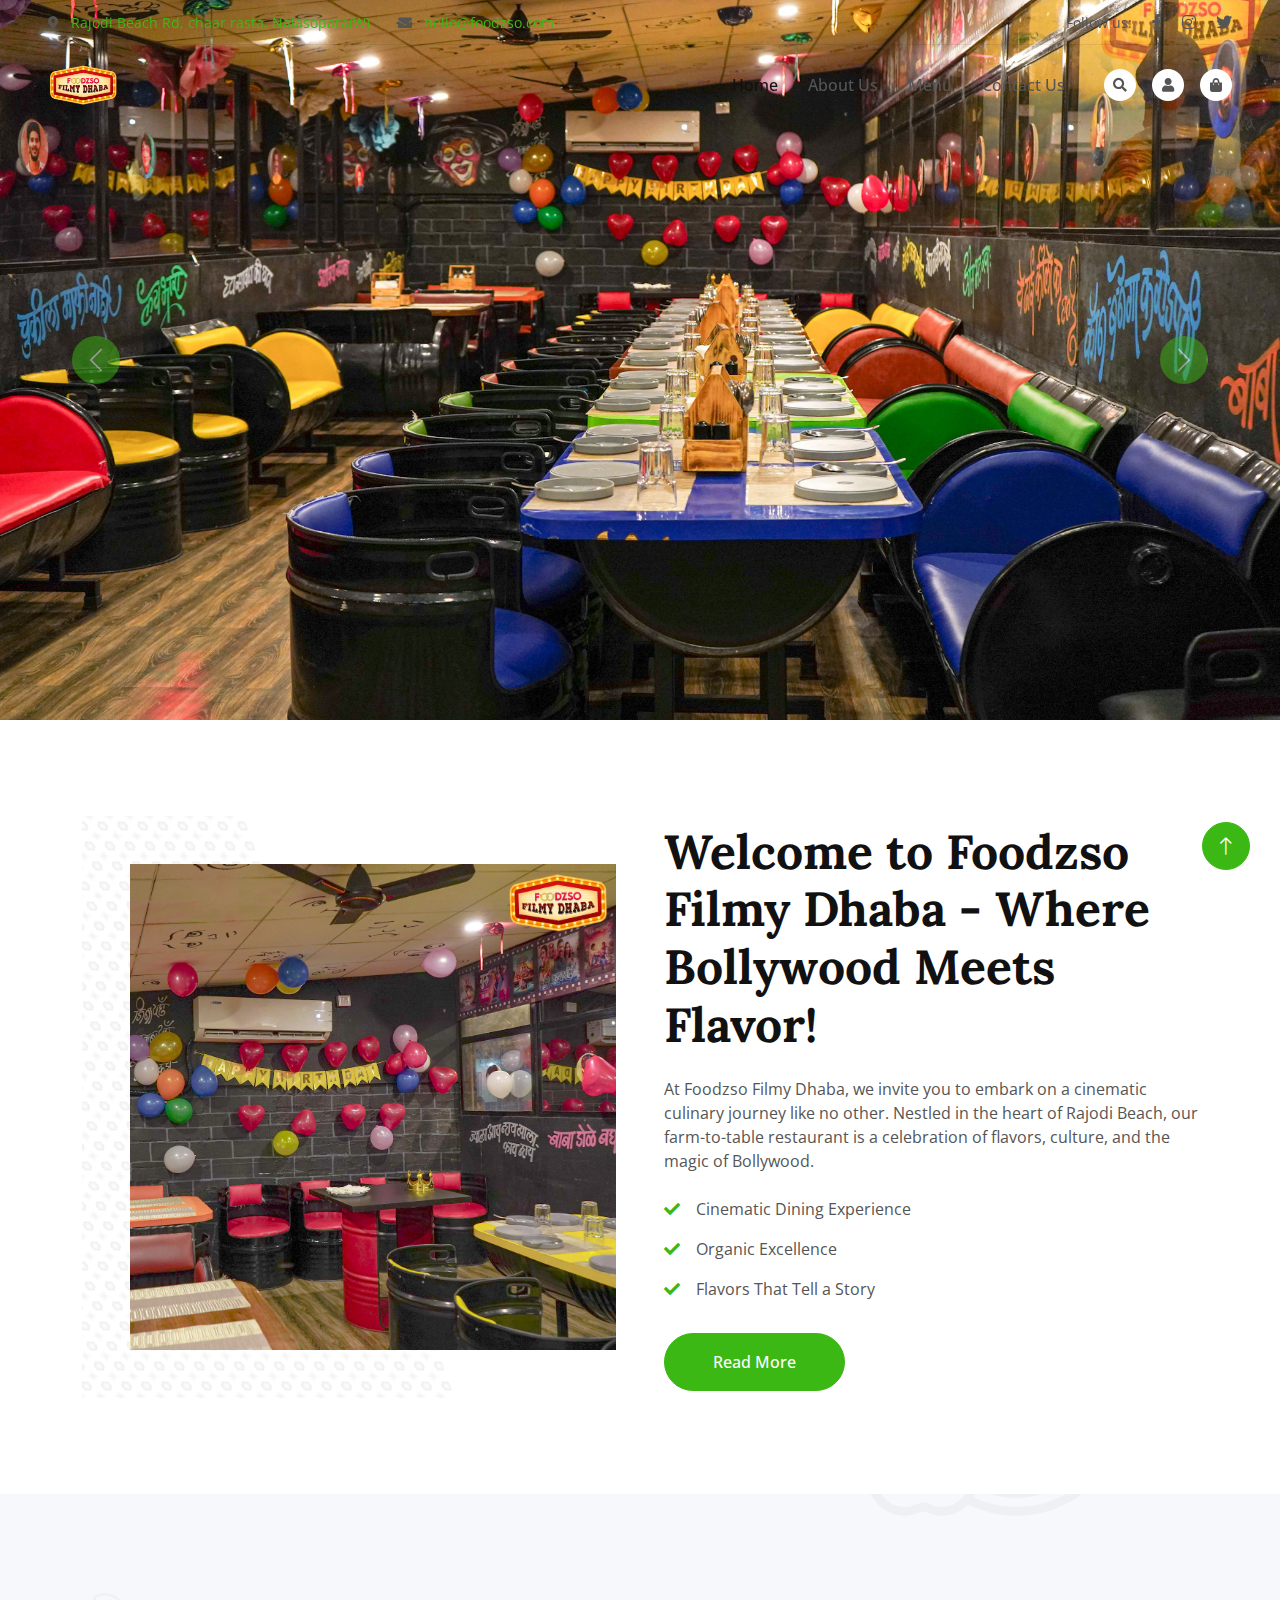
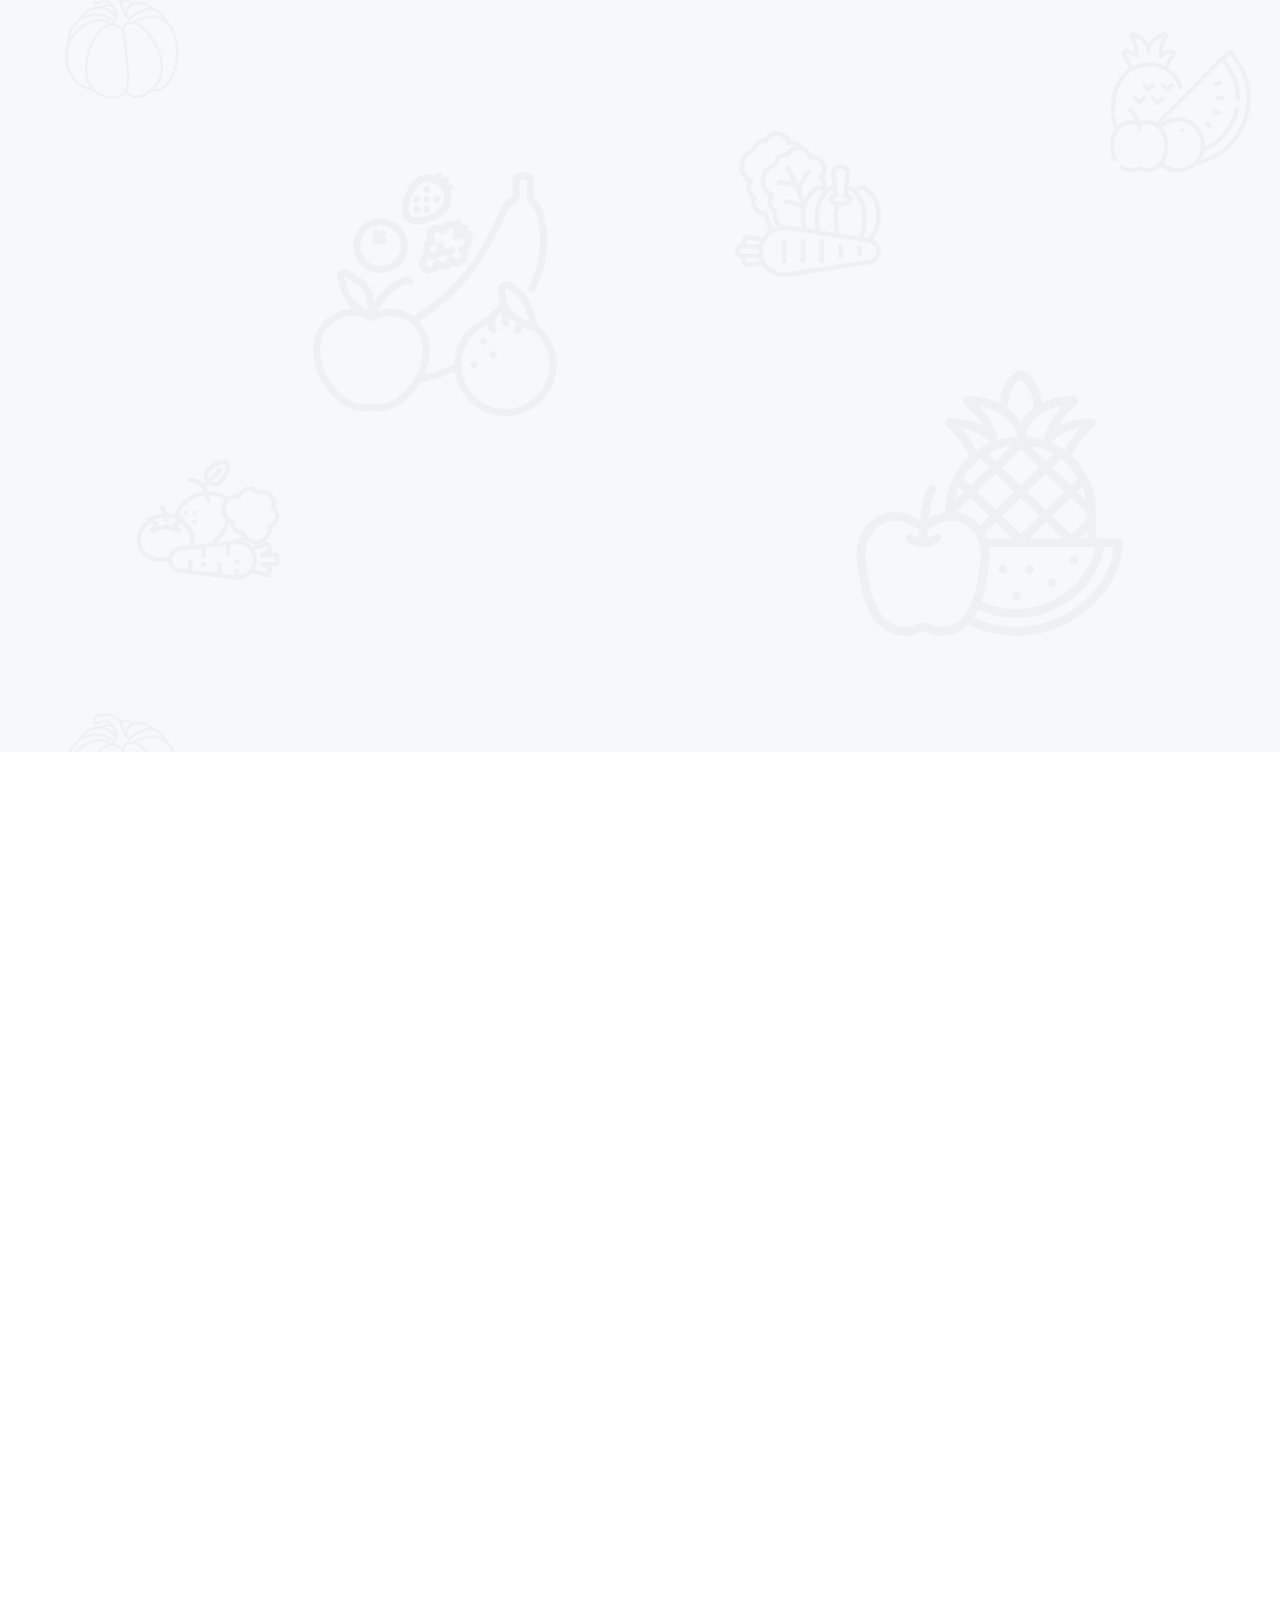
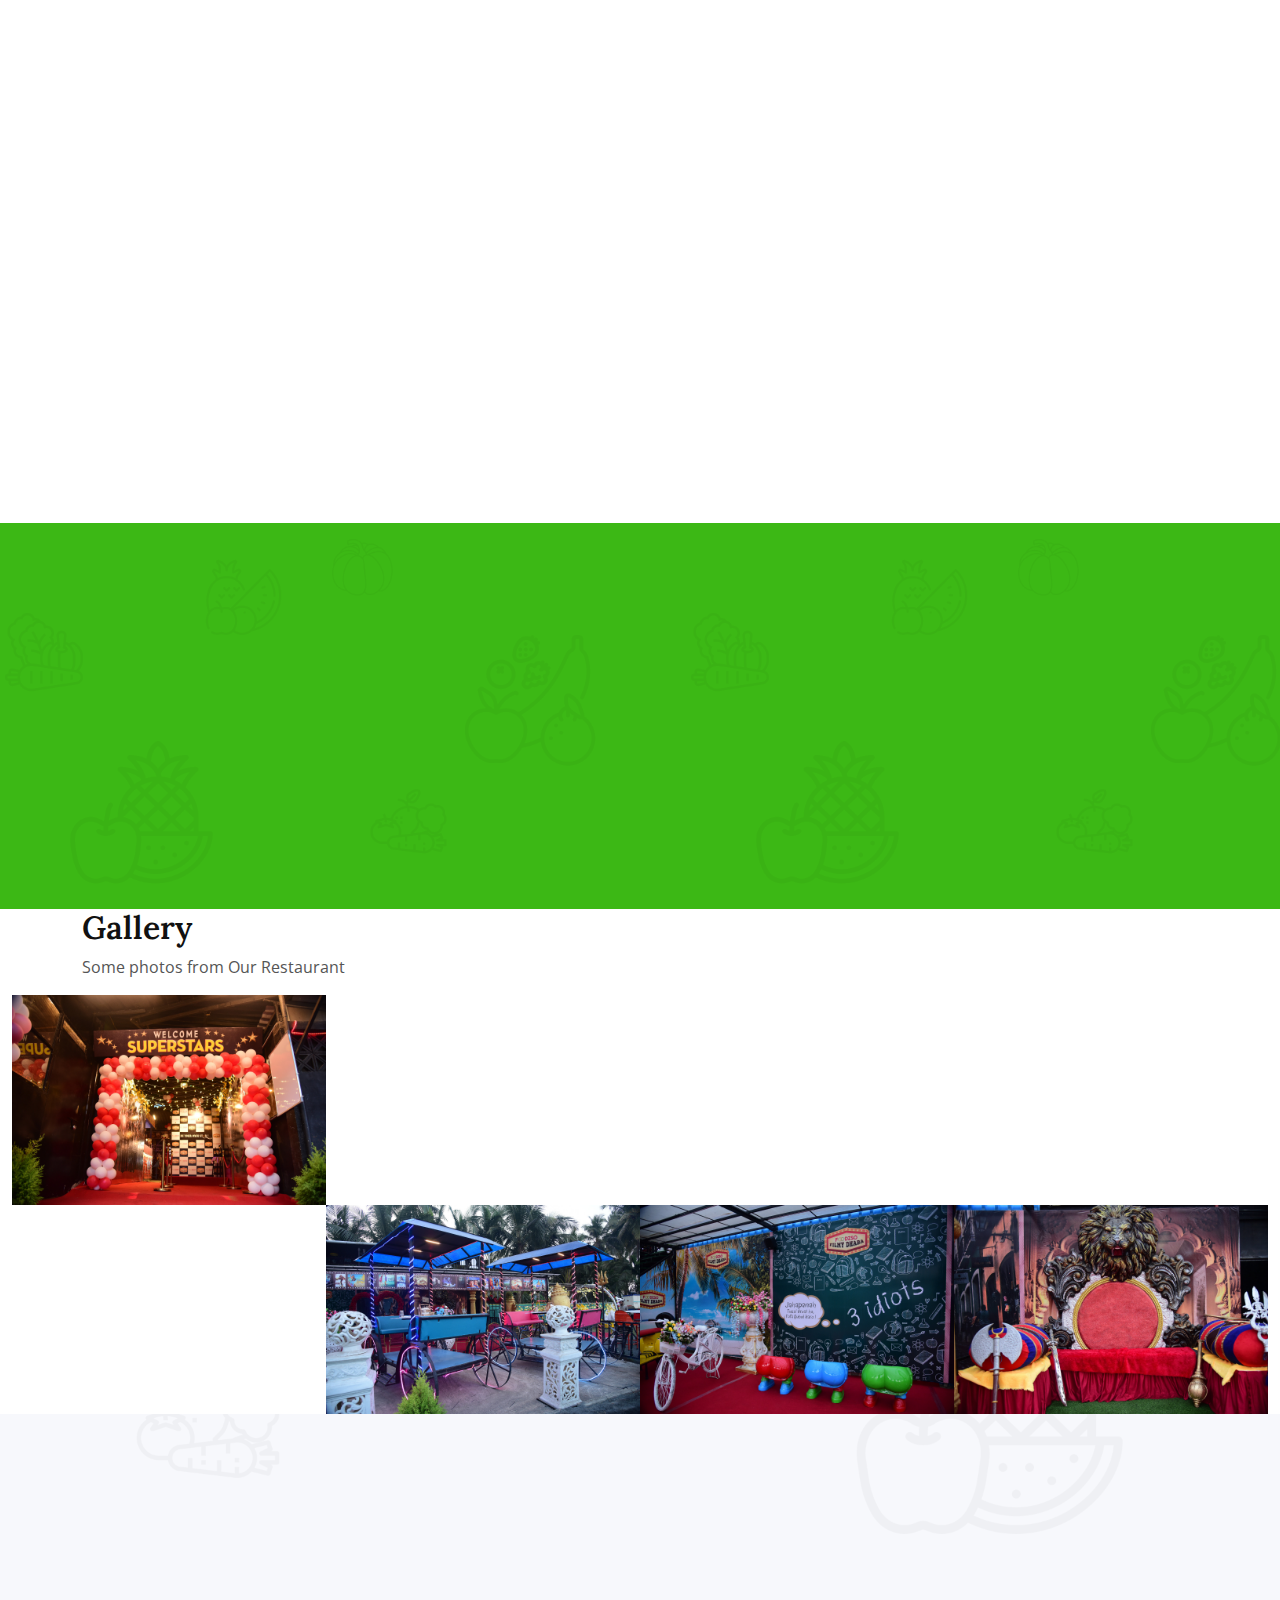
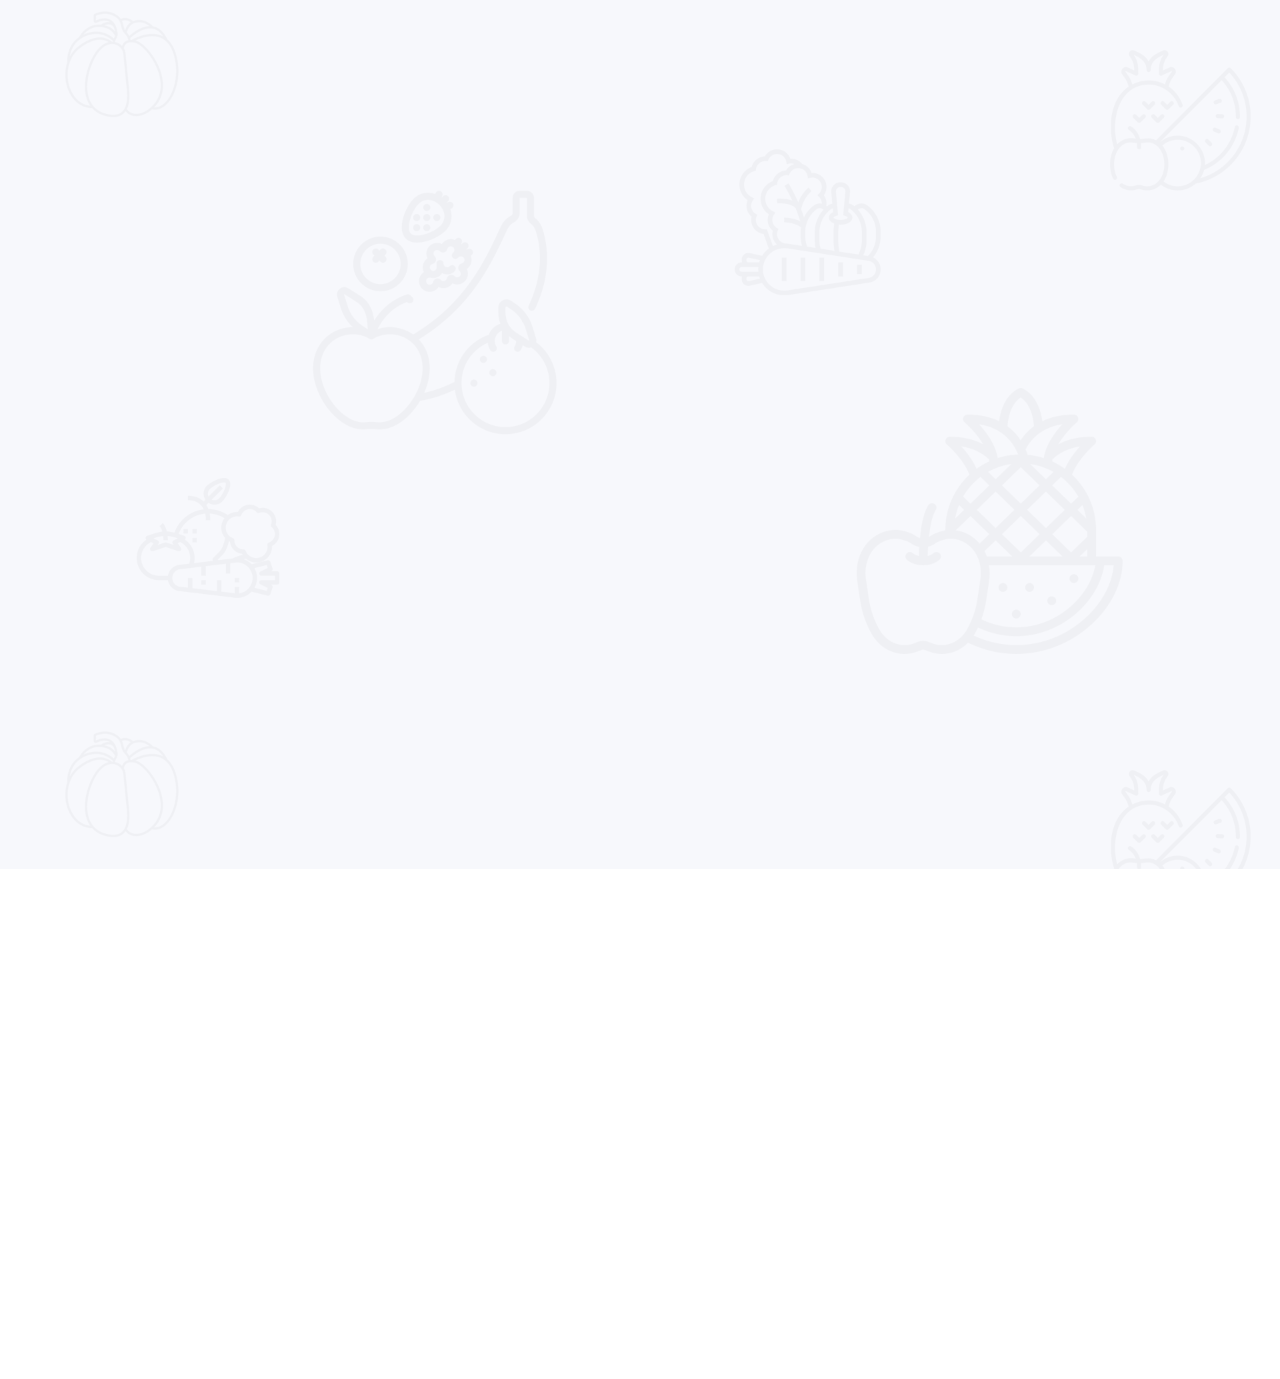
==== index.html @ 265a5d2a "Added all files" ====
<!DOCTYPE html>
<html lang="en">

<head>
    <meta charset="utf-8">
    <title>Foodzso Filmy Dhaba</title>
    <meta content="width=device-width, initial-scale=1.0" name="viewport">
    <meta content="" name="keywords">
    <meta content="" name="description">

    <!-- Favicon -->
    <link href="img/fav foodzo.png" rel="icon">

    <!-- Google Web Fonts -->
    <link rel="preconnect" href="https://fonts.googleapis.com">
    <link rel="preconnect" href="https://fonts.gstatic.com" crossorigin>
    <link href="https://fonts.googleapis.com/css2?family=Open+Sans:wght@400;500&family=Lora:wght@600;700&display=swap" rel="stylesheet"> 

    <!-- Icon Font Stylesheet -->
    <link href="https://cdnjs.cloudflare.com/ajax/libs/font-awesome/5.10.0/css/all.min.css" rel="stylesheet">
    <link href="https://cdn.jsdelivr.net/npm/bootstrap-icons@1.4.1/font/bootstrap-icons.css" rel="stylesheet">

    <!-- Libraries Stylesheet -->
    <link href="lib/animate/animate.min.css" rel="stylesheet">
    <link href="lib/owlcarousel/assets/owl.carousel.min.css" rel="stylesheet">

    <!-- Customized Bootstrap Stylesheet -->
    <link href="css/bootstrap.min.css" rel="stylesheet">

    <!-- Template Stylesheet -->
    <link href="css/style.css" rel="stylesheet">
</head>

<body>
    <!-- Spinner Start -->
    <div id="spinner" class="show bg-white position-fixed translate-middle w-100 vh-100 top-50 start-50 d-flex align-items-center justify-content-center">
        <div class="spinner-border text-primary" role="status"></div>
    </div>
    <!-- Spinner End -->


    <!-- Navbar Start -->
    <div class="container-fluid fixed-top px-0 wow fadeIn" data-wow-delay="0.1s">
        <div class="top-bar row gx-0 align-items-center d-none d-lg-flex">
            <div class="col-lg-6 px-5 text-start">
                <small>
                    <i class="fa fa-map-marker-alt me-2"></i>
                    <a href="https://goo.gl/maps/HCcFvWudczqzt2SM6" target="_blank">Rajodi Beach Rd, chaar rasta, Nalasopara(W)</a>
                </small>
                <small class="ms-4">
                    <i class="fa fa-envelope me-2"></i>
                    <a href="mailto:hello@foodzso.com">hello@foodzso.com</a>
                </small>
            </div>
            
            <div class="col-lg-6 px-5 text-end">
                <small>Follow us:</small>
                <a class="text-body ms-3" href="https://www.facebook.com/foodzso/"><i class="fab fa-facebook-f"></i></a>
                <a class="text-body ms-3" href="https://www.instagram.com/foodzso/"><i class="fab fa-instagram"></i></a>
                <a class="text-body ms-3" href="https://www.threads.net/@foodzso"><i class="fab fa-twitter"></i></a>
                <!-- <a href="https://www.threads.net/@foodzso">
                    <img src="img/threads.png" style="max-width: 20px; height: auto;">
                </a> -->
            </div>
        </div>

        <nav class="navbar navbar-expand-lg navbar-light py-lg-0 px-lg-5 wow fadeIn" data-wow-delay="0.1s">
            <a href="index.html" class="navbar-brand ms-4 ms-lg-0">
                <img src="img/fav foodzo.png" style="max-width: 70px; height: auto;" rel="icon">
                <!-- <h1 class="fw-bold text-primary m-0">F<span class="text-secondary">oo</span>dzso</h1> -->
            </a>
            <button type="button" class="navbar-toggler me-4" data-bs-toggle="collapse" data-bs-target="#navbarCollapse">
                <span class="navbar-toggler-icon"></span>
            </button>
            <div class="collapse navbar-collapse" id="navbarCollapse">
                <div class="navbar-nav ms-auto p-4 p-lg-0">
                    <a href="index.html" class="nav-item nav-link active">Home</a>
                    <a href="#" class="nav-item nav-link">About Us</a>
                    <a href="#" class="nav-item nav-link">Menu</a>
                    <!-- <div class="nav-item dropdown">
                        <a href="#" class="nav-link dropdown-toggle" data-bs-toggle="dropdown">Pages</a>
                        <div class="dropdown-menu m-0">
                            <a href="blog.html" class="dropdown-item">Blog Grid</a>
                            <a href="feature.html" class="dropdown-item">Our Features</a>
                            <a href="testimonial.html" class="dropdown-item">Testimonial</a>
                            <a href="404.html" class="dropdown-item">404 Page</a>
                        </div>
                    </div> -->
                    <a href="contact.html" class="nav-item nav-link">Contact Us</a>
                </div>
                <div class="d-none d-lg-flex ms-2">
                    <a class="btn-sm-square bg-white rounded-circle ms-3" href="">
                        <small class="fa fa-search text-body"></small>
                    </a>
                    <a class="btn-sm-square bg-white rounded-circle ms-3" href="">
                        <small class="fa fa-user text-body"></small>
                    </a>
                    <a class="btn-sm-square bg-white rounded-circle ms-3" href="">
                        <small class="fa fa-shopping-bag text-body"></small>
                    </a>
                </div>
            </div>
        </nav>
    </div>
    <!-- Navbar End -->


    <!-- Carousel Start -->
    <div class="container-fluid p-0 mb-5 wow fadeIn" data-wow-delay="0.1s">
        <div id="header-carousel" class="carousel slide" data-bs-ride="carousel">
            <div class="carousel-inner">
                <div class="carousel-item active">
                    <img class="w-100" src="img/5.svg" alt="Image">
                    <div class="carousel-caption">
                        <div class="container">
                            <div class="row justify-content-start">
                                <div class="col-lg-7">
                                    <!-- <h1 class="display-2 mb-5 animated slideInDown" style="color: #3CB815;" >Good Food Good Mood </h1> -->
                                    <!-- <a href="" class="btn btn-primary rounded-pill py-sm-3 px-sm-5">Foods</a>
                                    <a href="" class="btn btn-secondary rounded-pill py-sm-3 px-sm-5 ms-3">Services</a> -->
                                </div>
                            </div>
                        </div>
                    </div>
                </div>
                <div class="carousel-item">
                    <img class="w-100" src="img/6.svg" alt="Image">
                    <div class="carousel-caption">
                        <div class="container">
                            <div class="row justify-content-start">
                                <div class="col-lg-7">
                                    <!-- <h1 class="display-2 mb-5 animated slideInDown" style="color: #3CB815;" >Good Food Good Mood </h1> -->
                                    <!-- <a href="" class="btn btn-primary rounded-pill py-sm-3 px-sm-5">Products</a>
                                    <a href="" class="btn btn-secondary rounded-pill py-sm-3 px-sm-5 ms-3">Services</a> -->
                                </div>
                            </div>
                        </div>
                    </div>
                </div>
                <div class="carousel-item">
                    <img class="w-100" src="img/7.svg" alt="Image">
                    <div class="carousel-caption">
                        <div class="container">
                            <div class="row justify-content-start">
                                <div class="col-lg-7">
                                    <!-- <h1 class="display-2 mb-5 animated slideInDown" style="color: #3CB815;" >Good Food Good Mood </h1> -->
                                    <!-- <a href="" class="btn btn-primary rounded-pill py-sm-3 px-sm-5">Products</a>
                                    <a href="" class="btn btn-secondary rounded-pill py-sm-3 px-sm-5 ms-3">Services</a> -->
                                </div>
                            </div>
                        </div>
                    </div>
                </div>
            </div>
            <button class="carousel-control-prev" type="button" data-bs-target="#header-carousel"
                data-bs-slide="prev">
                <span class="carousel-control-prev-icon" aria-hidden="true"></span>
                <span class="visually-hidden">Previous</span>
            </button>
            <button class="carousel-control-next" type="button" data-bs-target="#header-carousel"
                data-bs-slide="next">
                <span class="carousel-control-next-icon" aria-hidden="true"></span>
                <span class="visually-hidden">Next</span>
            </button>
        </div>
    </div>
    <!-- Carousel End -->


    <!-- About Start -->
    <div class="container-xxl py-5">
        <div class="container">
            <div class="row g-5 align-items-center">
                <div class="col-lg-6 wow fadeIn" data-wow-delay="0.1s">
                    <div class="about-img position-relative overflow-hidden p-5 pe-0">
                        <img class="img-fluid w-100" src="img/about.jpg">
                    </div>
                </div>
                <div class="col-lg-6 wow fadeIn" data-wow-delay="0.5s">
                    <h1 class="display-5 mb-4">Welcome to Foodzso Filmy Dhaba - Where Bollywood Meets Flavor!</h1>
                    <p class="mb-4">At Foodzso Filmy Dhaba, we invite you to embark on a cinematic culinary journey like no other. Nestled in the heart of Rajodi Beach, our farm-to-table restaurant is a celebration of flavors, culture, and the magic of Bollywood.</p>
                    <p><i class="fa fa-check text-primary me-3"></i>Cinematic Dining Experience</p>
                    <p><i class="fa fa-check text-primary me-3"></i>Organic Excellence</p>
                    <p><i class="fa fa-check text-primary me-3"></i>Flavors That Tell a Story</p>
                    <a class="btn btn-primary rounded-pill py-3 px-5 mt-3" href="">Read More</a>
                </div>
            </div>
        </div>
    </div>
    <!-- About End -->


    <!-- Feature Start -->
    <div class="container-fluid bg-light bg-icon my-5 py-6">
        <div class="container">
            <div class="section-header text-center mx-auto mb-5 wow fadeInUp" data-wow-delay="0.1s" style="max-width: 500px;">
                <h1 class="display-5 mb-3">Our Features</h1>
                <p>we're committed to providing you with an exceptional dining experience. Our restaurant offers a range of features that set us apart from the rest</p>
            </div>
            <div class="row g-4">
                <div class="col-lg-4 col-md-6 wow fadeInUp" data-wow-delay="0.1s">
                    <div class="bg-white text-center h-100 p-4 p-xl-5">
                        <img class="img-fluid mb-4" src="img/icon 1.svg" alt="">
                        <h4 class="mb-3">Culinary Excellence</h4>
                        <p class="mb-4">Experience a culinary journey with our commitment to quality, organic ingredients, and skilled chefs, making dining at our restaurant exceptional.</p>
                        <a class="btn btn-outline-primary border-2 py-2 px-4 rounded-pill" href="">Read More</a>
                    </div>
                </div>
                <div class="col-lg-4 col-md-6 wow fadeInUp" data-wow-delay="0.3s">
                    <div class="bg-white text-center h-100 p-4 p-xl-5">
                        <img class="img-fluid mb-4" src="img/icon 2.svg" alt="">
                        <h4 class="mb-3">Flims-Inspired Ambiance</h4>
                        <p class="mb-4">Our restaurant's Flims-inspired decor and iconic movie memorabilia create a unique, unforgettable dining atmosphere.</p>
                        <a class="btn btn-outline-primary border-2 py-2 px-4 rounded-pill" href="">Read More</a>
                    </div>
                </div>
                <div class="col-lg-4 col-md-6 wow fadeInUp" data-wow-delay="0.5s">
                    <div class="bg-white text-center h-100 p-4 p-xl-5">
                        <img class="img-fluid mb-4" src="img/icon 3.svg" alt="">
                        <h4 class="mb-3">Exceptional Service</h4>
                        <p class="mb-4">Our friendly, dedicated staff takes your dining experience from good to exceptional with unparalleled service that goes beyond expectations.</p>
                        <a class="btn btn-outline-primary border-2 py-2 px-4 rounded-pill" href="">Read More</a>
                    </div>
                </div>
            </div>
        </div>
    </div>
    <!-- Feature End -->


    <!-- Product Start -->
    <div class="container-xxl py-5">
        <div class="container">
            <div class="row g-0 gx-5 align-items-end">
                <div class="col-lg-6">
                    <div class="section-header text-start mb-5 wow fadeInUp" data-wow-delay="0.1s" style="max-width: 500px;">
                        <h1 class="display-5 mb-3">Our Dishes</h1>
                        <p>At Foodzso Filmy Dhaba, we present dishes that are carefully crafted to delight your taste buds. Each dish is a harmonious blend of flavors and textures, prepared with precision and love.</p>
                    </div>
                </div>
                <div class="col-lg-6 text-start text-lg-end wow slideInRight" data-wow-delay="0.1s">
                    <ul class="nav nav-pills d-inline-flex justify-content-end mb-5">
                        <!-- <li class="nav-item me-2">
                            <a class="btn btn-outline-primary border-2 active" data-bs-toggle="pill" href="#tab-1">Starter</a>
                        </li> -->
                        <li class="nav-item me-2">
                            <a class="btn btn-outline-primary border-2 active" data-bs-toggle="pill" href="#">Starter</a>
                        </li>
                        <li class="nav-item me-2">
                            <a class="btn btn-outline-primary border-2" data-bs-toggle="pill" href="#">Main Course</a>
                        </li>
                        <li class="nav-item me-0">
                            <a class="btn btn-outline-primary border-2" data-bs-toggle="pill" href="#">Desserts</a>
                        </li>
                    </ul>
                </div>
            </div>
            <div class="tab-content">
                <div id="tab-1" class="tab-pane fade show p-0 active">
                    <div class="row g-4">
                        <div class="col-xl-3 col-lg-4 col-md-6 wow fadeInUp" data-wow-delay="0.1s">
                            <div class="product-item">
                                <div class="position-relative bg-light overflow-hidden">
                                    <img class="img-fluid w-100" src="img/dish/1.JPG" alt="">
                                    <div class="bg-secondary rounded text-white position-absolute start-0 top-0 m-4 py-1 px-3">New</div>
                                </div>
                                <div class="text-center p-4">
                                    <a class="d-block h5 mb-2" href="">Black Paper Dry Baby Corn and water Chestnut</a>
                                    <span class="text-primary me-1">Rs 200.00</span>
                                    <span class="text-body text-decoration-line-through">Rs 390.00</span>
                                </div>
                                <div class="d-flex border-top">
                                    <small class="w-50 text-center border-end py-2">
                                        <a class="text-body" href=""><i class="fa fa-eye text-primary me-2"></i>View detail</a>
                                    </small>
                                    <small class="w-50 text-center py-2">
                                        <a class="text-body" href=""><i class="fa fa-shopping-bag text-primary me-2"></i>Add to cart</a>
                                    </small>
                                </div>
                            </div>
                        </div>
                        <div class="col-xl-3 col-lg-4 col-md-6 wow fadeInUp" data-wow-delay="0.3s">
                            <div class="product-item">
                                <div class="position-relative bg-light overflow-hidden">
                                    <img class="img-fluid w-100" src="img/dish/2.JPG" alt="">
                                    <div class="bg-secondary rounded text-white position-absolute start-0 top-0 m-4 py-1 px-3">New</div>
                                </div>
                                <div class="text-center p-4">
                                    <a class="d-block h5 mb-2" href="">Chicken Green Lollipop Masala</a>
                                    <span class="text-primary me-1">Rs 200.00</span>
                                    <span class="text-body text-decoration-line-through">Rs 390.00</span>
                                </div>
                                <div class="d-flex border-top">
                                    <small class="w-50 text-center border-end py-2">
                                        <a class="text-body" href=""><i class="fa fa-eye text-primary me-2"></i>View detail</a>
                                    </small>
                                    <small class="w-50 text-center py-2">
                                        <a class="text-body" href=""><i class="fa fa-shopping-bag text-primary me-2"></i>Add to cart</a>
                                    </small>
                                </div>
                            </div>
                        </div>
                        <div class="col-xl-3 col-lg-4 col-md-6 wow fadeInUp" data-wow-delay="0.5s">
                            <div class="product-item">
                                <div class="position-relative bg-light overflow-hidden">
                                    <img class="img-fluid w-100" src="img/dish/3.JPG" alt="">
                                    <div class="bg-secondary rounded text-white position-absolute start-0 top-0 m-4 py-1 px-3">New</div>
                                </div>
                                <div class="text-center p-4">
                                    <a class="d-block h5 mb-2" href="">Prawns Cadipatta</a>
                                    <span class="text-primary me-1">Rs 200.00</span>
                                    <span class="text-body text-decoration-line-through">Rs 390.00</span>
                                </div>
                                <div class="d-flex border-top">
                                    <small class="w-50 text-center border-end py-2">
                                        <a class="text-body" href=""><i class="fa fa-eye text-primary me-2"></i>View detail</a>
                                    </small>
                                    <small class="w-50 text-center py-2">
                                        <a class="text-body" href=""><i class="fa fa-shopping-bag text-primary me-2"></i>Add to cart</a>
                                    </small>
                                </div>
                            </div>
                        </div>
                        <div class="col-xl-3 col-lg-4 col-md-6 wow fadeInUp" data-wow-delay="0.7s">
                            <div class="product-item">
                                <div class="position-relative bg-light overflow-hidden">
                                    <img class="img-fluid w-100" src="img/dish/5.JPG" alt="">
                                    <div class="bg-secondary rounded text-white position-absolute start-0 top-0 m-4 py-1 px-3">New</div>
                                </div>
                                <div class="text-center p-4">
                                    <a class="d-block h5 mb-2" href="">Crispy Chicken Sticks</a>
                                    <span class="text-primary me-1">Rs 200.00</span>
                                    <span class="text-body text-decoration-line-through">Rs 390.00</span>
                                </div>
                                <div class="d-flex border-top">
                                    <small class="w-50 text-center border-end py-2">
                                        <a class="text-body" href=""><i class="fa fa-eye text-primary me-2"></i>View detail</a>
                                    </small>
                                    <small class="w-50 text-center py-2">
                                        <a class="text-body" href=""><i class="fa fa-shopping-bag text-primary me-2"></i>Add to cart</a>
                                    </small>
                                </div>
                            </div>
                        </div>
                        <div class="col-xl-3 col-lg-4 col-md-6 wow fadeInUp" data-wow-delay="0.1s">
                            <div class="product-item">
                                <div class="position-relative bg-light overflow-hidden">
                                    <img class="img-fluid w-100" src="img/dish/6.svg" alt="">
                                    <div class="bg-secondary rounded text-white position-absolute start-0 top-0 m-4 py-1 px-3">New</div>
                                </div>
                                <div class="text-center p-4">
                                    <a class="d-block h5 mb-2" href="">Tripleta Chicken Sandwich</a>
                                    <span class="text-primary me-1">Rs 200.00</span>
                                    <span class="text-body text-decoration-line-through">Rs 390.00</span>
                                </div>
                                <div class="d-flex border-top">
                                    <small class="w-50 text-center border-end py-2">
                                        <a class="text-body" href=""><i class="fa fa-eye text-primary me-2"></i>View detail</a>
                                    </small>
                                    <small class="w-50 text-center py-2">
                                        <a class="text-body" href=""><i class="fa fa-shopping-bag text-primary me-2"></i>Add to cart</a>
                                    </small>
                                </div>
                            </div>
                        </div>
                        <div class="col-xl-3 col-lg-4 col-md-6 wow fadeInUp" data-wow-delay="0.3s">
                            <div class="product-item">
                                <div class="position-relative bg-light overflow-hidden">
                                    <img class="img-fluid w-100" src="img/dish/18.svg" alt="">
                                    <div class="bg-secondary rounded text-white position-absolute start-0 top-0 m-4 py-1 px-3">New</div>
                                </div>
                                <div class="text-center p-4">
                                    <a class="d-block h5 mb-2" href="">Italian Brusheta</a>
                                    <span class="text-primary me-1">Rs 200.00</span>
                                    <span class="text-body text-decoration-line-through">Rs 390.00</span>
                                </div>
                                <div class="d-flex border-top">
                                    <small class="w-50 text-center border-end py-2">
                                        <a class="text-body" href=""><i class="fa fa-eye text-primary me-2"></i>View detail</a>
                                    </small>
                                    <small class="w-50 text-center py-2">
                                        <a class="text-body" href=""><i class="fa fa-shopping-bag text-primary me-2"></i>Add to cart</a>
                                    </small>
                                </div>
                            </div>
                        </div>
                        <div class="col-xl-3 col-lg-4 col-md-6 wow fadeInUp" data-wow-delay="0.5s">
                            <div class="product-item">
                                <div class="position-relative bg-light overflow-hidden">
                                    <img class="img-fluid w-100" src="img/dish/15.svg" alt="">
                                    <div class="bg-secondary rounded text-white position-absolute start-0 top-0 m-4 py-1 px-3">New</div>
                                </div>
                                <div class="text-center p-4">
                                    <a class="d-block h5 mb-2" href="">Fried Chicken Peri Peri Wings</a>
                                    <span class="text-primary me-1">Rs 200.00</span>
                                    <span class="text-body text-decoration-line-through">Rs 390.00</span>
                                </div>
                                <div class="d-flex border-top">
                                    <small class="w-50 text-center border-end py-2">
                                        <a class="text-body" href=""><i class="fa fa-eye text-primary me-2"></i>View detail</a>
                                    </small>
                                    <small class="w-50 text-center py-2">
                                        <a class="text-body" href=""><i class="fa fa-shopping-bag text-primary me-2"></i>Add to cart</a>
                                    </small>
                                </div>
                            </div>
                        </div>
                        <div class="col-xl-3 col-lg-4 col-md-6 wow fadeInUp" data-wow-delay="0.7s">
                            <div class="product-item">
                                <div class="position-relative bg-light overflow-hidden">
                                    <img class="img-fluid w-100" src="img/dish/16.svg" alt="">
                                    <div class="bg-secondary rounded text-white position-absolute start-0 top-0 m-4 py-1 px-3">New</div>
                                </div>
                                <div class="text-center p-4">
                                    <a class="d-block h5 mb-2" href="">Alfredo Corn Cheese Nachos</a>
                                    <span class="text-primary me-1">Rs 200.00</span>
                                    <span class="text-body text-decoration-line-through">Rs 390.00</span>
                                </div>
                                <div class="d-flex border-top">
                                    <small class="w-50 text-center border-end py-2">
                                        <a class="text-body" href=""><i class="fa fa-eye text-primary me-2"></i>View detail</a>
                                    </small>
                                    <small class="w-50 text-center py-2">
                                        <a class="text-body" href=""><i class="fa fa-shopping-bag text-primary me-2"></i>Add to cart</a>
                                    </small>
                                </div>
                            </div>
                        </div>
                        <div class="col-12 text-center wow fadeInUp" data-wow-delay="0.1s">
                            <a class="btn btn-primary rounded-pill py-3 px-5" href="">Browse More Foods</a>
                        </div>
                    </div>
                </div>
                <div id="tab-2" class="tab-pane fade show p-0">
                    <div class="row g-4">
                        <div class="col-xl-3 col-lg-4 col-md-6">
                            <div class="product-item">
                                <div class="position-relative bg-light overflow-hidden">
                                    <img class="img-fluid w-100" src="img/product-1.jpg" alt="">
                                    <div class="bg-secondary rounded text-white position-absolute start-0 top-0 m-4 py-1 px-3">New</div>
                                </div>
                                <div class="text-center p-4">
                                    <a class="d-block h5 mb-2" href="">Fresh Tomato</a>
                                    <span class="text-primary me-1">$19.00</span>
                                    <span class="text-body text-decoration-line-through">$29.00</span>
                                </div>
                                <div class="d-flex border-top">
                                    <small class="w-50 text-center border-end py-2">
                                        <a class="text-body" href=""><i class="fa fa-eye text-primary me-2"></i>View detail</a>
                                    </small>
                                    <small class="w-50 text-center py-2">
                                        <a class="text-body" href=""><i class="fa fa-shopping-bag text-primary me-2"></i>Add to cart</a>
                                    </small>
                                </div>
                            </div>
                        </div>
                        <div class="col-xl-3 col-lg-4 col-md-6">
                            <div class="product-item">
                                <div class="position-relative bg-light overflow-hidden">
                                    <img class="img-fluid w-100" src="img/product-2.jpg" alt="">
                                    <div class="bg-secondary rounded text-white position-absolute start-0 top-0 m-4 py-1 px-3">New</div>
                                </div>
                                <div class="text-center p-4">
                                    <a class="d-block h5 mb-2" href="">Fresh Tomato</a>
                                    <span class="text-primary me-1">$19.00</span>
                                    <span class="text-body text-decoration-line-through">$29.00</span>
                                </div>
                                <div class="d-flex border-top">
                                    <small class="w-50 text-center border-end py-2">
                                        <a class="text-body" href=""><i class="fa fa-eye text-primary me-2"></i>View detail</a>
                                    </small>
                                    <small class="w-50 text-center py-2">
                                        <a class="text-body" href=""><i class="fa fa-shopping-bag text-primary me-2"></i>Add to cart</a>
                                    </small>
                                </div>
                            </div>
                        </div>
                        <div class="col-xl-3 col-lg-4 col-md-6">
                            <div class="product-item">
                                <div class="position-relative bg-light overflow-hidden">
                                    <img class="img-fluid w-100" src="img/product-3.jpg" alt="">
                                    <div class="bg-secondary rounded text-white position-absolute start-0 top-0 m-4 py-1 px-3">New</div>
                                </div>
                                <div class="text-center p-4">
                                    <a class="d-block h5 mb-2" href="">Fresh Tomato</a>
                                    <span class="text-primary me-1">$19.00</span>
                                    <span class="text-body text-decoration-line-through">$29.00</span>
                                </div>
                                <div class="d-flex border-top">
                                    <small class="w-50 text-center border-end py-2">
                                        <a class="text-body" href=""><i class="fa fa-eye text-primary me-2"></i>View detail</a>
                                    </small>
                                    <small class="w-50 text-center py-2">
                                        <a class="text-body" href=""><i class="fa fa-shopping-bag text-primary me-2"></i>Add to cart</a>
                                    </small>
                                </div>
                            </div>
                        </div>
                        <div class="col-xl-3 col-lg-4 col-md-6">
                            <div class="product-item">
                                <div class="position-relative bg-light overflow-hidden">
                                    <img class="img-fluid w-100" src="img/product-4.jpg" alt="">
                                    <div class="bg-secondary rounded text-white position-absolute start-0 top-0 m-4 py-1 px-3">New</div>
                                </div>
                                <div class="text-center p-4">
                                    <a class="d-block h5 mb-2" href="">Fresh Tomato</a>
                                    <span class="text-primary me-1">$19.00</span>
                                    <span class="text-body text-decoration-line-through">$29.00</span>
                                </div>
                                <div class="d-flex border-top">
                                    <small class="w-50 text-center border-end py-2">
                                        <a class="text-body" href=""><i class="fa fa-eye text-primary me-2"></i>View detail</a>
                                    </small>
                                    <small class="w-50 text-center py-2">
                                        <a class="text-body" href=""><i class="fa fa-shopping-bag text-primary me-2"></i>Add to cart</a>
                                    </small>
                                </div>
                            </div>
                        </div>
                        <div class="col-xl-3 col-lg-4 col-md-6">
                            <div class="product-item">
                                <div class="position-relative bg-light overflow-hidden">
                                    <img class="img-fluid w-100" src="img/product-5.jpg" alt="">
                                    <div class="bg-secondary rounded text-white position-absolute start-0 top-0 m-4 py-1 px-3">New</div>
                                </div>
                                <div class="text-center p-4">
                                    <a class="d-block h5 mb-2" href="">Fresh Tomato</a>
                                    <span class="text-primary me-1">$19.00</span>
                                    <span class="text-body text-decoration-line-through">$29.00</span>
                                </div>
                                <div class="d-flex border-top">
                                    <small class="w-50 text-center border-end py-2">
                                        <a class="text-body" href=""><i class="fa fa-eye text-primary me-2"></i>View detail</a>
                                    </small>
                                    <small class="w-50 text-center py-2">
                                        <a class="text-body" href=""><i class="fa fa-shopping-bag text-primary me-2"></i>Add to cart</a>
                                    </small>
                                </div>
                            </div>
                        </div>
                        <div class="col-xl-3 col-lg-4 col-md-6">
                            <div class="product-item">
                                <div class="position-relative bg-light overflow-hidden">
                                    <img class="img-fluid w-100" src="img/product-6.jpg" alt="">
                                    <div class="bg-secondary rounded text-white position-absolute start-0 top-0 m-4 py-1 px-3">New</div>
                                </div>
                                <div class="text-center p-4">
                                    <a class="d-block h5 mb-2" href="">Fresh Tomato</a>
                                    <span class="text-primary me-1">$19.00</span>
                                    <span class="text-body text-decoration-line-through">$29.00</span>
                                </div>
                                <div class="d-flex border-top">
                                    <small class="w-50 text-center border-end py-2">
                                        <a class="text-body" href=""><i class="fa fa-eye text-primary me-2"></i>View detail</a>
                                    </small>
                                    <small class="w-50 text-center py-2">
                                        <a class="text-body" href=""><i class="fa fa-shopping-bag text-primary me-2"></i>Add to cart</a>
                                    </small>
                                </div>
                            </div>
                        </div>
                        <div class="col-xl-3 col-lg-4 col-md-6">
                            <div class="product-item">
                                <div class="position-relative bg-light overflow-hidden">
                                    <img class="img-fluid w-100" src="img/product-7.jpg" alt="">
                                    <div class="bg-secondary rounded text-white position-absolute start-0 top-0 m-4 py-1 px-3">New</div>
                                </div>
                                <div class="text-center p-4">
                                    <a class="d-block h5 mb-2" href="">Fresh Tomato</a>
                                    <span class="text-primary me-1">$19.00</span>
                                    <span class="text-body text-decoration-line-through">$29.00</span>
                                </div>
                                <div class="d-flex border-top">
                                    <small class="w-50 text-center border-end py-2">
                                        <a class="text-body" href=""><i class="fa fa-eye text-primary me-2"></i>View detail</a>
                                    </small>
                                    <small class="w-50 text-center py-2">
                                        <a class="text-body" href=""><i class="fa fa-shopping-bag text-primary me-2"></i>Add to cart</a>
                                    </small>
                                </div>
                            </div>
                        </div>
                        <div class="col-xl-3 col-lg-4 col-md-6">
                            <div class="product-item">
                                <div class="position-relative bg-light overflow-hidden">
                                    <img class="img-fluid w-100" src="img/product-8.jpg" alt="">
                                    <div class="bg-secondary rounded text-white position-absolute start-0 top-0 m-4 py-1 px-3">New</div>
                                </div>
                                <div class="text-center p-4">
                                    <a class="d-block h5 mb-2" href="">Fresh Tomato</a>
                                    <span class="text-primary me-1">$19.00</span>
                                    <span class="text-body text-decoration-line-through">$29.00</span>
                                </div>
                                <div class="d-flex border-top">
                                    <small class="w-50 text-center border-end py-2">
                                        <a class="text-body" href=""><i class="fa fa-eye text-primary me-2"></i>View detail</a>
                                    </small>
                                    <small class="w-50 text-center py-2">
                                        <a class="text-body" href=""><i class="fa fa-shopping-bag text-primary me-2"></i>Add to cart</a>
                                    </small>
                                </div>
                            </div>
                        </div>
                        <div class="col-12 text-center">
                            <a class="btn btn-primary rounded-pill py-3 px-5" href="">Browse More Products</a>
                        </div>
                    </div>
                </div>
                <div id="tab-3" class="tab-pane fade show p-0">
                    <div class="row g-4">
                        <div class="col-xl-3 col-lg-4 col-md-6">
                            <div class="product-item">
                                <div class="position-relative bg-light overflow-hidden">
                                    <img class="img-fluid w-100" src="img/product-1.jpg" alt="">
                                    <div class="bg-secondary rounded text-white position-absolute start-0 top-0 m-4 py-1 px-3">New</div>
                                </div>
                                <div class="text-center p-4">
                                    <a class="d-block h5 mb-2" href="">Fresh Tomato</a>
                                    <span class="text-primary me-1">$19.00</span>
                                    <span class="text-body text-decoration-line-through">$29.00</span>
                                </div>
                                <div class="d-flex border-top">
                                    <small class="w-50 text-center border-end py-2">
                                        <a class="text-body" href=""><i class="fa fa-eye text-primary me-2"></i>View detail</a>
                                    </small>
                                    <small class="w-50 text-center py-2">
                                        <a class="text-body" href=""><i class="fa fa-shopping-bag text-primary me-2"></i>Add to cart</a>
                                    </small>
                                </div>
                            </div>
                        </div>
                        <div class="col-xl-3 col-lg-4 col-md-6">
                            <div class="product-item">
                                <div class="position-relative bg-light overflow-hidden">
                                    <img class="img-fluid w-100" src="img/product-2.jpg" alt="">
                                    <div class="bg-secondary rounded text-white position-absolute start-0 top-0 m-4 py-1 px-3">New</div>
                                </div>
                                <div class="text-center p-4">
                                    <a class="d-block h5 mb-2" href="">Fresh Tomato</a>
                                    <span class="text-primary me-1">$19.00</span>
                                    <span class="text-body text-decoration-line-through">$29.00</span>
                                </div>
                                <div class="d-flex border-top">
                                    <small class="w-50 text-center border-end py-2">
                                        <a class="text-body" href=""><i class="fa fa-eye text-primary me-2"></i>View detail</a>
                                    </small>
                                    <small class="w-50 text-center py-2">
                                        <a class="text-body" href=""><i class="fa fa-shopping-bag text-primary me-2"></i>Add to cart</a>
                                    </small>
                                </div>
                            </div>
                        </div>
                        <div class="col-xl-3 col-lg-4 col-md-6">
                            <div class="product-item">
                                <div class="position-relative bg-light overflow-hidden">
                                    <img class="img-fluid w-100" src="img/product-3.jpg" alt="">
                                    <div class="bg-secondary rounded text-white position-absolute start-0 top-0 m-4 py-1 px-3">New</div>
                                </div>
                                <div class="text-center p-4">
                                    <a class="d-block h5 mb-2" href="">Fresh Tomato</a>
                                    <span class="text-primary me-1">$19.00</span>
                                    <span class="text-body text-decoration-line-through">$29.00</span>
                                </div>
                                <div class="d-flex border-top">
                                    <small class="w-50 text-center border-end py-2">
                                        <a class="text-body" href=""><i class="fa fa-eye text-primary me-2"></i>View detail</a>
                                    </small>
                                    <small class="w-50 text-center py-2">
                                        <a class="text-body" href=""><i class="fa fa-shopping-bag text-primary me-2"></i>Add to cart</a>
                                    </small>
                                </div>
                            </div>
                        </div>
                        <div class="col-xl-3 col-lg-4 col-md-6">
                            <div class="product-item">
                                <div class="position-relative bg-light overflow-hidden">
                                    <img class="img-fluid w-100" src="img/product-4.jpg" alt="">
                                    <div class="bg-secondary rounded text-white position-absolute start-0 top-0 m-4 py-1 px-3">New</div>
                                </div>
                                <div class="text-center p-4">
                                    <a class="d-block h5 mb-2" href="">Fresh Tomato</a>
                                    <span class="text-primary me-1">$19.00</span>
                                    <span class="text-body text-decoration-line-through">$29.00</span>
                                </div>
                                <div class="d-flex border-top">
                                    <small class="w-50 text-center border-end py-2">
                                        <a class="text-body" href=""><i class="fa fa-eye text-primary me-2"></i>View detail</a>
                                    </small>
                                    <small class="w-50 text-center py-2">
                                        <a class="text-body" href=""><i class="fa fa-shopping-bag text-primary me-2"></i>Add to cart</a>
                                    </small>
                                </div>
                            </div>
                        </div>
                        <div class="col-xl-3 col-lg-4 col-md-6">
                            <div class="product-item">
                                <div class="position-relative bg-light overflow-hidden">
                                    <img class="img-fluid w-100" src="img/product-5.jpg" alt="">
                                    <div class="bg-secondary rounded text-white position-absolute start-0 top-0 m-4 py-1 px-3">New</div>
                                </div>
                                <div class="text-center p-4">
                                    <a class="d-block h5 mb-2" href="">Fresh Tomato</a>
                                    <span class="text-primary me-1">$19.00</span>
                                    <span class="text-body text-decoration-line-through">$29.00</span>
                                </div>
                                <div class="d-flex border-top">
                                    <small class="w-50 text-center border-end py-2">
                                        <a class="text-body" href=""><i class="fa fa-eye text-primary me-2"></i>View detail</a>
                                    </small>
                                    <small class="w-50 text-center py-2">
                                        <a class="text-body" href=""><i class="fa fa-shopping-bag text-primary me-2"></i>Add to cart</a>
                                    </small>
                                </div>
                            </div>
                        </div>
                        <div class="col-xl-3 col-lg-4 col-md-6">
                            <div class="product-item">
                                <div class="position-relative bg-light overflow-hidden">
                                    <img class="img-fluid w-100" src="img/product-6.jpg" alt="">
                                    <div class="bg-secondary rounded text-white position-absolute start-0 top-0 m-4 py-1 px-3">New</div>
                                </div>
                                <div class="text-center p-4">
                                    <a class="d-block h5 mb-2" href="">Fresh Tomato</a>
                                    <span class="text-primary me-1">$19.00</span>
                                    <span class="text-body text-decoration-line-through">$29.00</span>
                                </div>
                                <div class="d-flex border-top">
                                    <small class="w-50 text-center border-end py-2">
                                        <a class="text-body" href=""><i class="fa fa-eye text-primary me-2"></i>View detail</a>
                                    </small>
                                    <small class="w-50 text-center py-2">
                                        <a class="text-body" href=""><i class="fa fa-shopping-bag text-primary me-2"></i>Add to cart</a>
                                    </small>
                                </div>
                            </div>
                        </div>
                        <div class="col-xl-3 col-lg-4 col-md-6">
                            <div class="product-item">
                                <div class="position-relative bg-light overflow-hidden">
                                    <img class="img-fluid w-100" src="img/product-7.jpg" alt="">
                                    <div class="bg-secondary rounded text-white position-absolute start-0 top-0 m-4 py-1 px-3">New</div>
                                </div>
                                <div class="text-center p-4">
                                    <a class="d-block h5 mb-2" href=""> atst</a>
                                    <span class="text-primary me-1">$19.00</span>
                                    <span class="text-body text-decoration-line-through">$29.00</span>
                                </div>
                                <div class="d-flex border-top">
                                    <small class="w-50 text-center border-end py-2">
                                        <a class="text-body" href=""><i class="fa fa-eye text-primary me-2"></i>View detail</a>
                                    </small>
                                    <small class="w-50 text-center py-2">
                                        <a class="text-body" href=""><i class="fa fa-shopping-bag text-primary me-2"></i>Add to cart</a>
                                    </small>
                                </div>
                            </div>
                        </div>
                        <div class="col-xl-3 col-lg-4 col-md-6">
                            <div class="product-item">
                                <div class="position-relative bg-light overflow-hidden">
                                    <img class="img-fluid w-100" src="img/product-8.jpg" alt="">
                                    <div class="bg-secondary rounded text-white position-absolute start-0 top-0 m-4 py-1 px-3">New</div>
                                </div>
                                <div class="text-center p-4">
                                    <a class="d-block h5 mb-2" href=""></a>
                                    <span class="text-primary me-1">$19.00</span>
                                    <span class="text-body text-decoration-line-through">$29.00</span>
                                </div>
                                <div class="d-flex border-top">
                                    <small class="w-50 text-center border-end py-2">
                                        <a class="text-body" href=""><i class="fa fa-eye text-primary me-2"></i>View detail</a>
                                    </small>
                                    <small class="w-50 text-center py-2">
                                        <a class="text-body" href=""><i class="fa fa-shopping-bag text-primary me-2"></i>Add to cart</a>
                                    </small>
                                </div>
                            </div>
                        </div>
                        <div class="col-12 text-center">
                            <a class="btn btn-primary rounded-pill py-3 px-5" href="">Browse More Products</a>
                        </div>
                    </div>
                </div>
            </div>
        </div>
    </div>
    <!-- Product End -->


    <!-- Firm Visit Start -->
    <div class="container-fluid bg-primary bg-icon mt-5 py-6">
        <div class="container">
            <div class="row g-5 align-items-center">
                <div class="col-md-7 wow fadeIn" data-wow-delay="0.1s">
                    <h1 class="display-5 text-white mb-3">Visit Our Restaurant</h1>
                    <p class="text-white mb-0">Indulge in a diverse menu that celebrates flavors from around the world. Our chefs, unlike others, take pride in crafting dishes that are not just delicious but also tell a story with every bite.We believe in the power of exceptional service. Our attentive and friendly staff, unlike elsewhere, are here to make your dining experience truly memorable.</p>
                </div>
                <div class="col-md-5 text-md-end wow fadeIn" data-wow-delay="0.5s">
                    <a class="btn btn-lg btn-secondary rounded-pill py-3 px-5" href="https://goo.gl/maps/HCcFvWudczqzt2SM6">Visit Now</a>
                </div>
            </div>
        </div>
    </div>
    <!-- Firm Visit End -->

    <!-- ======= Gallery Section ======= -->
    <section id="gallery" class="gallery">

        <div class="container" data-aos="fade-up">
          <div class="section-title">
            <h2>Gallery</h2>
            <p>Some photos from Our Restaurant</p>
          </div>
        </div>
  
        <div class="container-fluid" data-aos="fade-up" data-aos-delay="100">
  
          <div class="row g-0">
  
            <div class="col-lg-3 col-md-4">
              <div class="gallery-item">
                <a href="img/photo10.jpg" class="gallery-lightbox" data-gall="gallery-item">
                  <img src="img/photo10.jpg" alt="" class="img-fluid">
                </a>
              </div>
            </div>
  
            <div class="col-lg-3 col-md-4">
              <div class="gallery-item">
                <a href="img/photo2.JPG" class="gallery-lightbox" data-gall="gallery-item">
                  <img src="img/photo2.JPG" alt="" class="img-fluid">
                </a>
              </div>
            </div>
  
            <div class="col-lg-3 col-md-4">
              <div class="gallery-item">
                <a href="img/photo3.JPG" class="gallery-lightbox" data-gall="gallery-item">
                  <img src="img/photo3.JPG" alt="" class="img-fluid">
                </a>
              </div>
            </div>
  
            <div class="col-lg-3 col-md-4">
              <div class="gallery-item">
                <a href="img/photo4.JPG" class="gallery-lightbox" data-gall="gallery-item">
                  <img src="img/photo4.JPG" alt="" class="img-fluid">
                </a>
              </div>
            </div>
  
            <div class="col-lg-3 col-md-4">
              <div class="gallery-item">
                <a href="img/photo5.JPG" class="gallery-lightbox" data-gall="gallery-item">
                  <img src="img/photo5.JPG" alt="" class="img-fluid">
                </a>
              </div>
            </div>
  
            <div class="col-lg-3 col-md-4">
              <div class="gallery-item">
                <a href="img/photo6.jpg" class="gallery-lightbox" data-gall="gallery-item">
                  <img src="img/photo6.jpg" alt="" class="img-fluid">
                </a>
              </div>
            </div>
  
            <div class="col-lg-3 col-md-4">
              <div class="gallery-item">
                <a href="img/photo7.jpg" class="gallery-lightbox" data-gall="gallery-item">
                  <img src="img/photo7.jpg" alt="" class="img-fluid">
                </a>
              </div>
            </div>
  
            <div class="col-lg-3 col-md-4">
              <div class="gallery-item">
                <a href="img/photo9.jpg" class="gallery-lightbox" data-gall="gallery-item">
                  <img src="img/photo9.jpg" alt="" class="img-fluid">
                </a>
              </div>
            </div>
  
          </div>
  
        </div>
      </section>
      <!-- End Gallery Section -->

    <!-- Testimonial Start -->
    <div class="container-fluid bg-light bg-icon py-6 mb-5">
        <div class="container">
            <div class="section-header text-center mx-auto mb-5 wow fadeInUp" data-wow-delay="0.1s" style="max-width: 500px;">
                <h1 class="display-5 mb-3">Customer Review</h1>
                <p>See what our valued patrons are saying about their experiences at Foodzso Filmy Dhaba. We take pride in the positive feedback we receive, and we're thrilled to share their thoughts and experiences with you.</p>
            </div>
            <div class="owl-carousel testimonial-carousel wow fadeInUp" data-wow-delay="0.1s">
                <div class="testimonial-item position-relative bg-white p-5 mt-4">
                    <i class="fa fa-quote-left fa-3x text-primary position-absolute top-0 start-0 mt-n4 ms-5"></i>
                    <p class="mb-4">Newly opened a filmy Dhaba you can't miss a chance to visit this place if you're a Bollywood fan.They serve Indian, Italian and Chinese food so you get many options to choose from according to your taste buds. You can celebrate a birthday or anniversary here It is an awesome place for Insta lovers to visit with your friends and family non alcoholic place so enjoy your meals.</p>
                    <div class="d-flex align-items-center">
                        <img class="flex-shrink-0 rounded-circle" src="img/aryan.png" alt="">
                        <div class="ms-3">
                            <h5 class="mb-1">Aryan Deshmukh</h5>
                            <!-- <span>Profession</span> -->
                        </div>
                    </div>
                </div>
                <div class="testimonial-item position-relative bg-white p-5 mt-4">
                    <i class="fa fa-quote-left fa-3x text-primary position-absolute top-0 start-0 mt-n4 ms-5"></i>
                    <p class="mb-4">Best best best place for a Bollywood lover....😍 Perfect picture spots with perfect props available. Staff is genuine and very friendly. Service is good. Loved the theme very much. Very creative seating arrangements. I went with my mother and she loved the place too. We had our lunch in their jail themed seating area😍
                        This was needed in nalasopara❤️</p>
                    <div class="d-flex align-items-center">
                        <img class="flex-shrink-0 rounded-circle" src="img/ankita.png" alt="">
                        <div class="ms-3">
                            <h5 class="mb-1">Ankita Kamble</h5>
                            <!-- <span>Profession</span> -->
                        </div>
                    </div>
                </div>
                <div class="testimonial-item position-relative bg-white p-5 mt-4">
                    <i class="fa fa-quote-left fa-3x text-primary position-absolute top-0 start-0 mt-n4 ms-5"></i>
                    <p class="mb-4">If you're looking for a delicious meal with a scenic view, Foodzso Filmy Dhaba is the perfect spot for you. Located near Rajodi beach, this place offers a stunning view of the surroundings, making it a great spot to enjoy a meal with family and friends.Overall, I highly recommend visiting Foodzso Filmy Dhaba. The food is delicious, the view is stunning, and the ambience is perfect for a fun and memorable dining experience.</p>
                    <div class="d-flex align-items-center">
                        <img class="flex-shrink-0 rounded-circle" src="img/Ranajit.png" alt="">
                        <div class="ms-3">
                            <h5 class="mb-1">Ranajit Das</h5>
                            <!-- <span>Profession</span> -->
                        </div>
                    </div>
                </div>
                <div class="testimonial-item position-relative bg-white p-5 mt-4">
                    <i class="fa fa-quote-left fa-3x text-primary position-absolute top-0 start-0 mt-n4 ms-5"></i>
                    <p class="mb-4">Foodzso Filmy Dhaba is the best family restaurant I've ever been to. The service, led by Uday, was exceptional. The ambiance, food, and owner's hospitality were 5-star quality. What's more, it's affordable for everyone. Kids are treated kindly, making it a fantastic family experience. I'll definitely be returning.</p>
                    <div class="d-flex align-items-center">
                        <img class="flex-shrink-0 rounded-circle" src="img/monica.png" alt="">
                        <div class="ms-3">
                            <h5 class="mb-1">Monica Parmar</h5>
                            <!-- <span>Profession</span> -->
                        </div>
                    </div>
                </div>
            </div>
        </div>
    </div>
    <!-- Testimonial End -->


    <!-- Blog Start -->
    <!-- <div class="container-xxl py-5">
        <div class="container">
            <div class="section-header text-center mx-auto mb-5 wow fadeInUp" data-wow-delay="0.1s" style="max-width: 500px;">
                <h1 class="display-5 mb-3">Latest Blog</h1>
                <p>Tempor ut dolore lorem kasd vero ipsum sit eirmod sit. Ipsum diam justo sed rebum vero dolor duo.</p>
            </div>
            <div class="row g-4">
                <div class="col-lg-4 col-md-6 wow fadeInUp" data-wow-delay="0.1s">
                    <img class="img-fluid" src="img/blog-1.jpg" alt="">
                    <div class="bg-light p-4">
                        <a class="d-block h5 lh-base mb-4" href="">How to cultivate organic fruits and vegetables in own firm</a>
                        <div class="text-muted border-top pt-4">
                            <small class="me-3"><i class="fa fa-user text-primary me-2"></i>Admin</small>
                            <small class="me-3"><i class="fa fa-calendar text-primary me-2"></i>01 Jan, 2045</small>
                        </div>
                    </div>
                </div>
                <div class="col-lg-4 col-md-6 wow fadeInUp" data-wow-delay="0.3s">
                    <img class="img-fluid" src="img/blog-2.jpg" alt="">
                    <div class="bg-light p-4">
                        <a class="d-block h5 lh-base mb-4" href="">How to cultivate organic fruits and vegetables in own firm</a>
                        <div class="text-muted border-top pt-4">
                            <small class="me-3"><i class="fa fa-user text-primary me-2"></i>Admin</small>
                            <small class="me-3"><i class="fa fa-calendar text-primary me-2"></i>01 Jan, 2045</small>
                        </div>
                    </div>
                </div>
                <div class="col-lg-4 col-md-6 wow fadeInUp" data-wow-delay="0.5s">
                    <img class="img-fluid" src="img/blog-3.jpg" alt="">
                    <div class="bg-light p-4">
                        <a class="d-block h5 lh-base mb-4" href="">How to cultivate organic fruits and vegetables in own firm</a>
                        <div class="text-muted border-top pt-4">
                            <small class="me-3"><i class="fa fa-user text-primary me-2"></i>Admin</small>
                            <small class="me-3"><i class="fa fa-calendar text-primary me-2"></i>01 Jan, 2045</small>
                        </div>
                    </div>
                </div>
            </div>
        </div>
    </div> -->
    <!-- Blog End -->


    <!-- Footer Start -->
    <div class="container-fluid bg-dark footer mt-5 pt-5 wow fadeIn" data-wow-delay="0.1s">
        <div class="container py-5">
            <div class="row g-5">
                <div class="col-lg-3 col-md-6">
                    <img src="img/fav foodzo.png" style="max-width: 70px; height: auto;" rel="icon">
                    <!-- <h1 class="fw-bold text-primary mb-4">F<span class="text-secondary">oo</span>dzso</h1> -->
                    <p>Welcome to Foodzso Filmy Dhaba, where we blend the magic of Bollywood with the delight of delectable cuisine.</p>
                    <div class="d-flex pt-2">
                        <a class="btn btn-square btn-outline-light rounded-circle me-1" href="https://www.facebook.com/foodzso/"><i class="fab fa-instagram"></i></a>
                        <a class="btn btn-square btn-outline-light rounded-circle me-1" href="ttps://www.facebook.com/foodzso/"><i class="fab fa-facebook-f"></i></a>
                        <!-- <a class="btn btn-square btn-outline-light rounded-circle me-1" href="https://www.threads.net/@foodzso"><i class="fab fa-twitter"></i></a> -->
                        <a href="https://www.threads.net/@foodzso">
                            <img src="img/threads.png" style="max-width: 40px; height: auto;">
                        </a>
                        <!-- <a class="btn btn-square btn-outline-light rounded-circle me-1" href=""><i class="fab fa-youtube"></i></a> -->
                       
                        <!-- <a class="btn btn-square btn-outline-light rounded-circle me-0" href=""><i class="fab fa-linkedin-in"></i></a> -->
                    </div>
                </div>
                <div class="col-lg-3 col-md-6">
                    <h4 class="text-light mb-4">Address</h4>
                    <p><i class="fa fa-map-marker-alt me-3"></i>Rajodi Beach Rd, chaar rasta, Rajodi, Nalasopara West, Mumbai, Virar, Maharashtra 401301</p>
                    <p><i class="fa fa-phone-alt me-3"></i>+91 93229 81267</p>
                    <p><i class="fa fa-envelope me-3"></i>hello@foodzso.com</p>
                </div>
                <div class="col-lg-3 col-md-6">
                    <h4 class="text-light mb-4">Quick Links</h4>
                    <a class="btn btn-link" href="">About Us</a>
                    <a class="btn btn-link" href="">Contact Us</a>
                    <a class="btn btn-link" href="">Our Services</a>
                    <a class="btn btn-link" href="">Terms & Condition</a>
                    <a class="btn btn-link" href="">Support</a>
                </div>
                <div class="col-lg-3 col-md-6">
                    <h4 class="text-light mb-4">Newsletter</h4>
                    <p>Subscribe to newsletter for the Latest News, offers and Updates .</p>
                    <div class="position-relative mx-auto" style="max-width: 400px;">
                        <input class="form-control bg-transparent w-100 py-3 ps-4 pe-5" type="text" placeholder="Your email">
                        <button type="button" class="btn btn-primary py-2 position-absolute top-0 end-0 mt-2 me-2">SignUp</button>
                    </div>
                </div>
            </div>
        </div>
        <div class="container-fluid copyright">
            <div class="container">
                <div class="row">
                    <div class="col-md-6 text-center text-md-start mb-3 mb-md-0">
                        &copy; <a href="#">Foodzso Filmy Dhaba</a>, All Right Reserved.
                    </div>
                </div>
            </div>
        </div>
    </div>
    <!-- Footer End -->


    <!-- Back to Top -->
    <a href="#" class="btn btn-lg btn-primary btn-lg-square rounded-circle back-to-top"><i class="bi bi-arrow-up"></i></a>


    <!-- JavaScript Libraries -->
    <script src="https://code.jquery.com/jquery-3.4.1.min.js"></script>
    <script src="https://cdn.jsdelivr.net/npm/bootstrap@5.0.0/dist/js/bootstrap.bundle.min.js"></script>
    <script src="lib/wow/wow.min.js"></script>
    <script src="lib/easing/easing.min.js"></script>
    <script src="lib/waypoints/waypoints.min.js"></script>
    <script src="lib/owlcarousel/owl.carousel.min.js"></script>

    <!-- Template Javascript -->
    <script src="js/main.js"></script>
</body>

</html>
---- css/style.css ----
/********** Template CSS **********/
:root {
    --primary: #3CB815;
    --secondary: #F65005;
    --light: #F7F8FC;
    --dark: #111111;
}

.back-to-top {
    position: fixed;
    display: none;
    right: 30px;
    bottom: 30px;
    z-index: 99;
}

.my-6 {
    margin-top: 6rem;
    margin-bottom: 6rem;
}

.py-6 {
    padding-top: 6rem;
    padding-bottom: 6rem;
}

.bg-icon {
    background: url(../img/bg-icon.png) center center repeat;
    background-size: contain;
}


/*** Spinner ***/
#spinner {
    opacity: 0;
    visibility: hidden;
    transition: opacity .5s ease-out, visibility 0s linear .5s;
    z-index: 99999;
}

#spinner.show {
    transition: opacity .5s ease-out, visibility 0s linear 0s;
    visibility: visible;
    opacity: 1;
}


/*** Button ***/
.btn {
    font-weight: 500;
    transition: .5s;
}

.btn.btn-primary,
.btn.btn-secondary,
.btn.btn-outline-primary:hover,
.btn.btn-outline-secondary:hover {
    color: #FFFFFF;
}

.btn-square {
    width: 38px;
    height: 38px;
}

.btn-sm-square {
    width: 32px;
    height: 32px;
}

.btn-lg-square {
    width: 48px;
    height: 48px;
}

.btn-square,
.btn-sm-square,
.btn-lg-square {
    padding: 0;
    display: flex;
    align-items: center;
    justify-content: center;
    font-weight: normal;
}


/*** Navbar ***/
.fixed-top {
    transition: .5s;
}

.top-bar {
    height: 45px;
    border-bottom: 1px solid rgba(0, 0, 0, .07);
}

.navbar .dropdown-toggle::after {
    border: none;
    content: "\f107";
    font-family: "Font Awesome 5 Free";
    font-weight: 900;
    vertical-align: middle;
    margin-left: 8px;
}

.navbar .navbar-nav .nav-link {
    padding: 25px 15px;
    color: #555555;
    font-weight: 500;
    outline: none;
}

.navbar .navbar-nav .nav-link:hover,
.navbar .navbar-nav .nav-link.active {
    color: var(--dark);
}

@media (max-width: 991.98px) {
    .navbar .navbar-nav {
        margin-top: 10px;
        border-top: 1px solid rgba(0, 0, 0, .07);
        background: #FFFFFF;
    }

    .navbar .navbar-nav .nav-link {
        padding: 10px 0;
    }
}

@media (min-width: 992px) {
    .navbar .nav-item .dropdown-menu {
        display: block;
        visibility: hidden;
        top: 100%;
        transform: rotateX(-75deg);
        transform-origin: 0% 0%;
        transition: .5s;
        opacity: 0;
    }

    .navbar .nav-item:hover .dropdown-menu {
        transform: rotateX(0deg);
        visibility: visible;
        transition: .5s;
        opacity: 1;
    }
}


/*** Header ***/
.carousel-caption {
    top: 0;
    left: 0;
    right: 0;
    bottom: 0;
    display: flex;
    align-items: center;
    justify-content: center;
    text-align: start;
    z-index: 1;
}

.carousel-control-prev,
.carousel-control-next {
    width: 15%;
}

.carousel-control-prev-icon,
.carousel-control-next-icon {
    width: 3rem;
    height: 3rem;
    background-color: var(--primary);
    border: 10px solid var(--primary);
    border-radius: 3rem;
}

@media (max-width: 768px) {
    #header-carousel .carousel-item {
        position: relative;
        min-height: 450px;
    }
    
    #header-carousel .carousel-item img {
        position: absolute;
        width: 100%;
        height: 100%;
        object-fit: cover;
    }
}

.page-header {
    padding-top: 12rem;
    padding-bottom: 6rem;
    background: url(../img/5.svg) top right no-repeat;
    background-size: cover;
}

.breadcrumb-item+.breadcrumb-item::before {
    color: #999999;
}


/*** Section Header ***/
.section-header {
    position: relative;
    padding-top: 25px;
}

.section-header::before {
    position: absolute;
    content: "";
    width: 60px;
    height: 2px;
    top: 0;
    left: 50%;
    transform: translateX(-50%);
    background: var(--primary);
}

.section-header::after {
    position: absolute;
    content: "";
    width: 90px;
    height: 2px;
    top: 10px;
    left: 50%;
    transform: translateX(-50%);
    background: var(--secondary);
}

.section-header.text-start::before,
.section-header.text-start::after {
    left: 0;
    transform: translateX(0);
}



/*** About ***/
.about-img img {
    position: relative;
    z-index: 2;
}

.about-img::before {
    position: absolute;
    content: "";
    top: 0;
    left: -50%;
    width: 100%;
    height: 100%;
    background-image: -webkit-repeating-radial-gradient(#FFFFFF, #EEEEEE 5px, transparent 5px, transparent 10px);
    background-image: -moz-repeating-radial-gradient(#FFFFFF, #EEEEEE 5px, transparent 5px, transparent 10px);
    background-image: -ms-repeating-radial-gradient(#FFFFFF, #EEEEEE 5px, transparent 5px, transparent 10px);
    background-image: -o-repeating-radial-gradient(#FFFFFF, #EEEEEE 5px, transparent 5px, transparent 10px);
    background-image: repeating-radial-gradient(#FFFFFF, #EEEEEE 5px, transparent 5px, transparent 10px);
    background-size: 20px 20px;
    transform: skew(20deg);
    z-index: 1;
}


/*** Product ***/
.nav-pills .nav-item .btn {
    color: var(--dark);
}

.nav-pills .nav-item .btn:hover,
.nav-pills .nav-item .btn.active {
    color: #FFFFFF;
}

.product-item {
    box-shadow: 0 0 45px rgba(0, 0, 0, .07);
}

.product-item img {
    transition: .5s;
}

.product-item:hover img {
    transform: scale(1.1);
}

.product-item small a:hover {
    color: var(--primary) !important;
}


/*** Testimonial ***/
.testimonial-carousel .owl-item .testimonial-item img {
    width: 60px;
    height: 60px;
}

.testimonial-carousel .owl-item .testimonial-item,
.testimonial-carousel .owl-item .testimonial-item * {
    transition: .5s;
}

.testimonial-carousel .owl-item.center .testimonial-item {
    background: var(--primary) !important;
}

.testimonial-carousel .owl-item.center .testimonial-item * {
    color: #FFFFFF !important;
}

.testimonial-carousel .owl-item.center .testimonial-item i {
    color: var(--secondary) !important;
}

.testimonial-carousel .owl-nav {
    margin-top: 30px;
    display: flex;
    justify-content: center;
}

.testimonial-carousel .owl-nav .owl-prev,
.testimonial-carousel .owl-nav .owl-next {
    margin: 0 12px;
    width: 50px;
    height: 50px;
    display: flex;
    align-items: center;
    justify-content: center;
    color: var(--dark);
    border: 2px solid var(--primary);
    border-radius: 50px;
    font-size: 18px;
    transition: .5s;
}

.testimonial-carousel .owl-nav .owl-prev:hover,
.testimonial-carousel .owl-nav .owl-next:hover {
    color: #FFFFFF;
    background: var(--primary);
}


/*** Footer ***/
.footer {
    color: #999999;
}

.footer .btn.btn-link {
    display: block;
    margin-bottom: 5px;
    padding: 0;
    text-align: left;
    color: #999999;
    font-weight: normal;
    text-transform: capitalize;
    transition: .3s;
}

.footer .btn.btn-link::before {
    position: relative;
    content: "\f105";
    font-family: "Font Awesome 5 Free";
    font-weight: 900;
    color: #999999;
    margin-right: 10px;
}

.footer .btn.btn-link:hover {
    color: var(--light);
    letter-spacing: 1px;
    box-shadow: none;
}

.footer .copyright {
    padding: 25px 0;
    font-size: 15px;
    border-top: 1px solid rgba(256, 256, 256, .1);
}

.footer .copyright a {
    color: var(--light);
}

.footer .copyright a:hover {
    color: var(--primary);
}
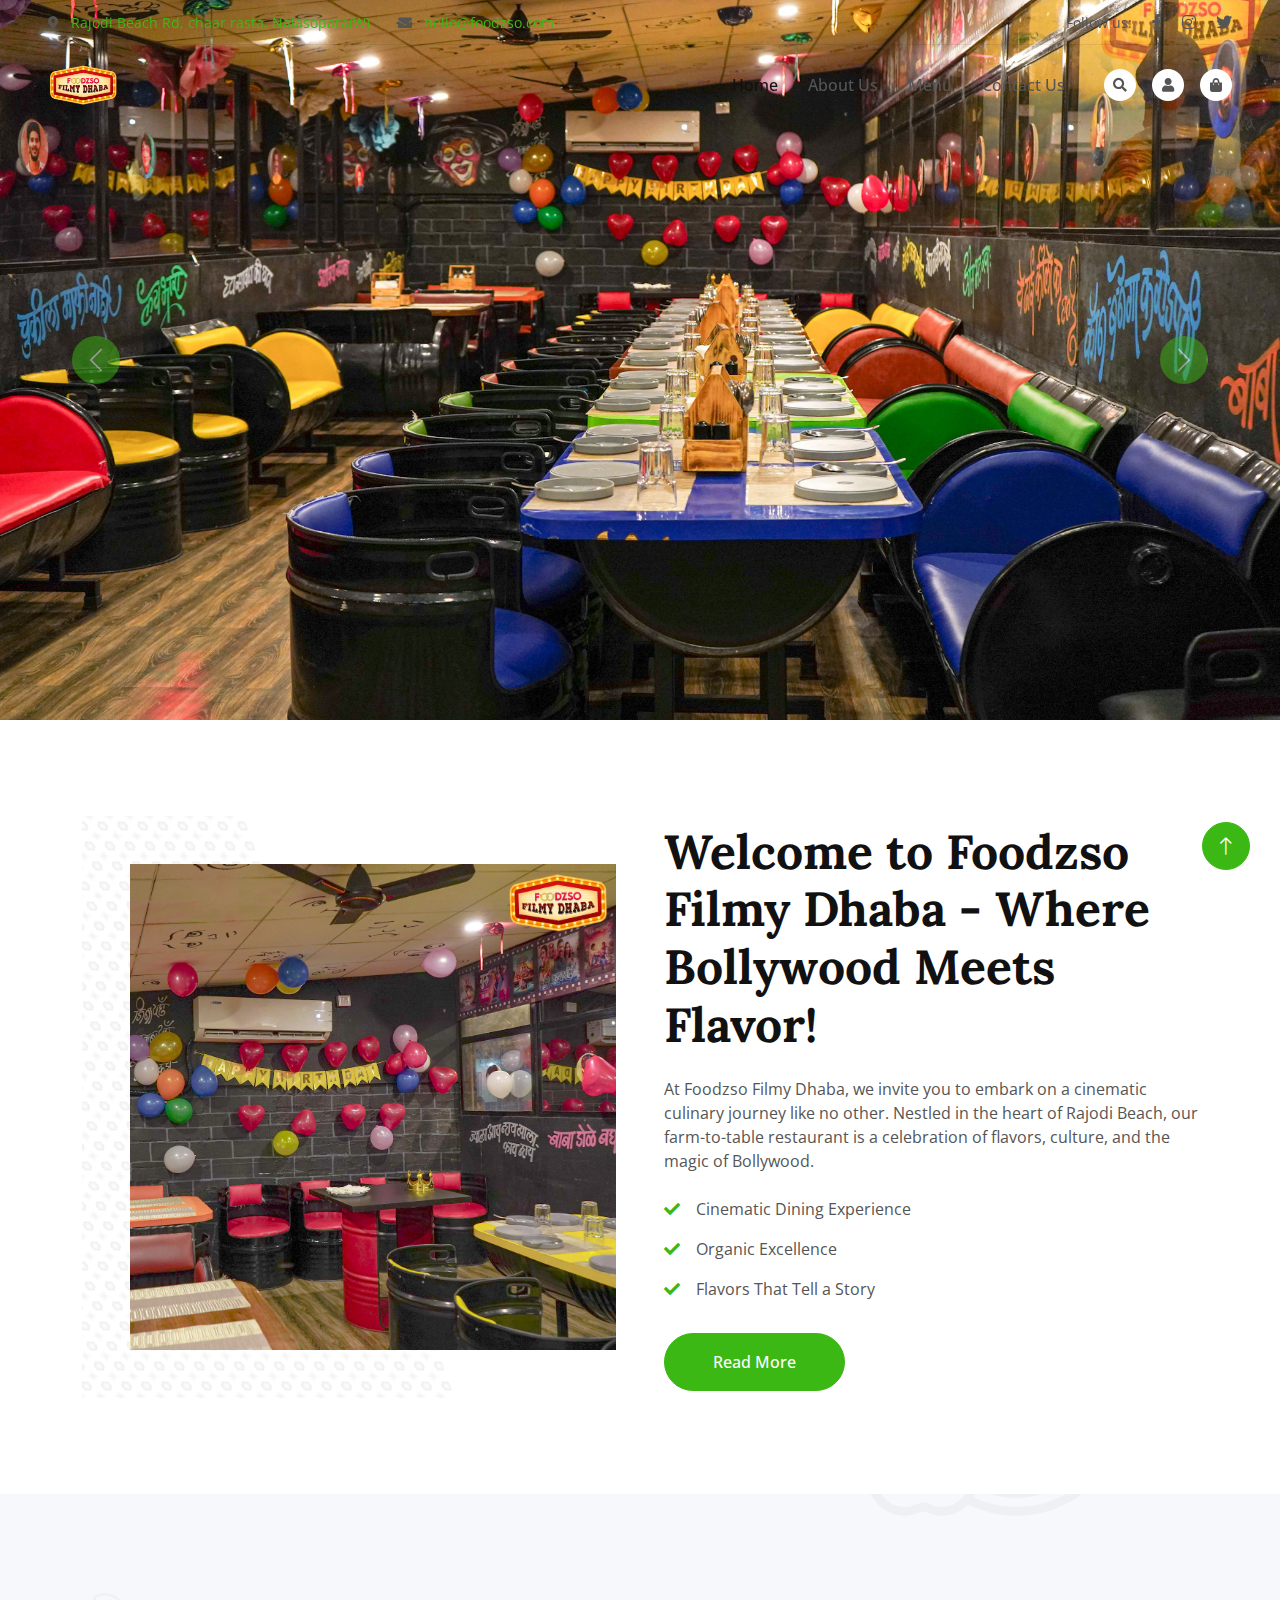
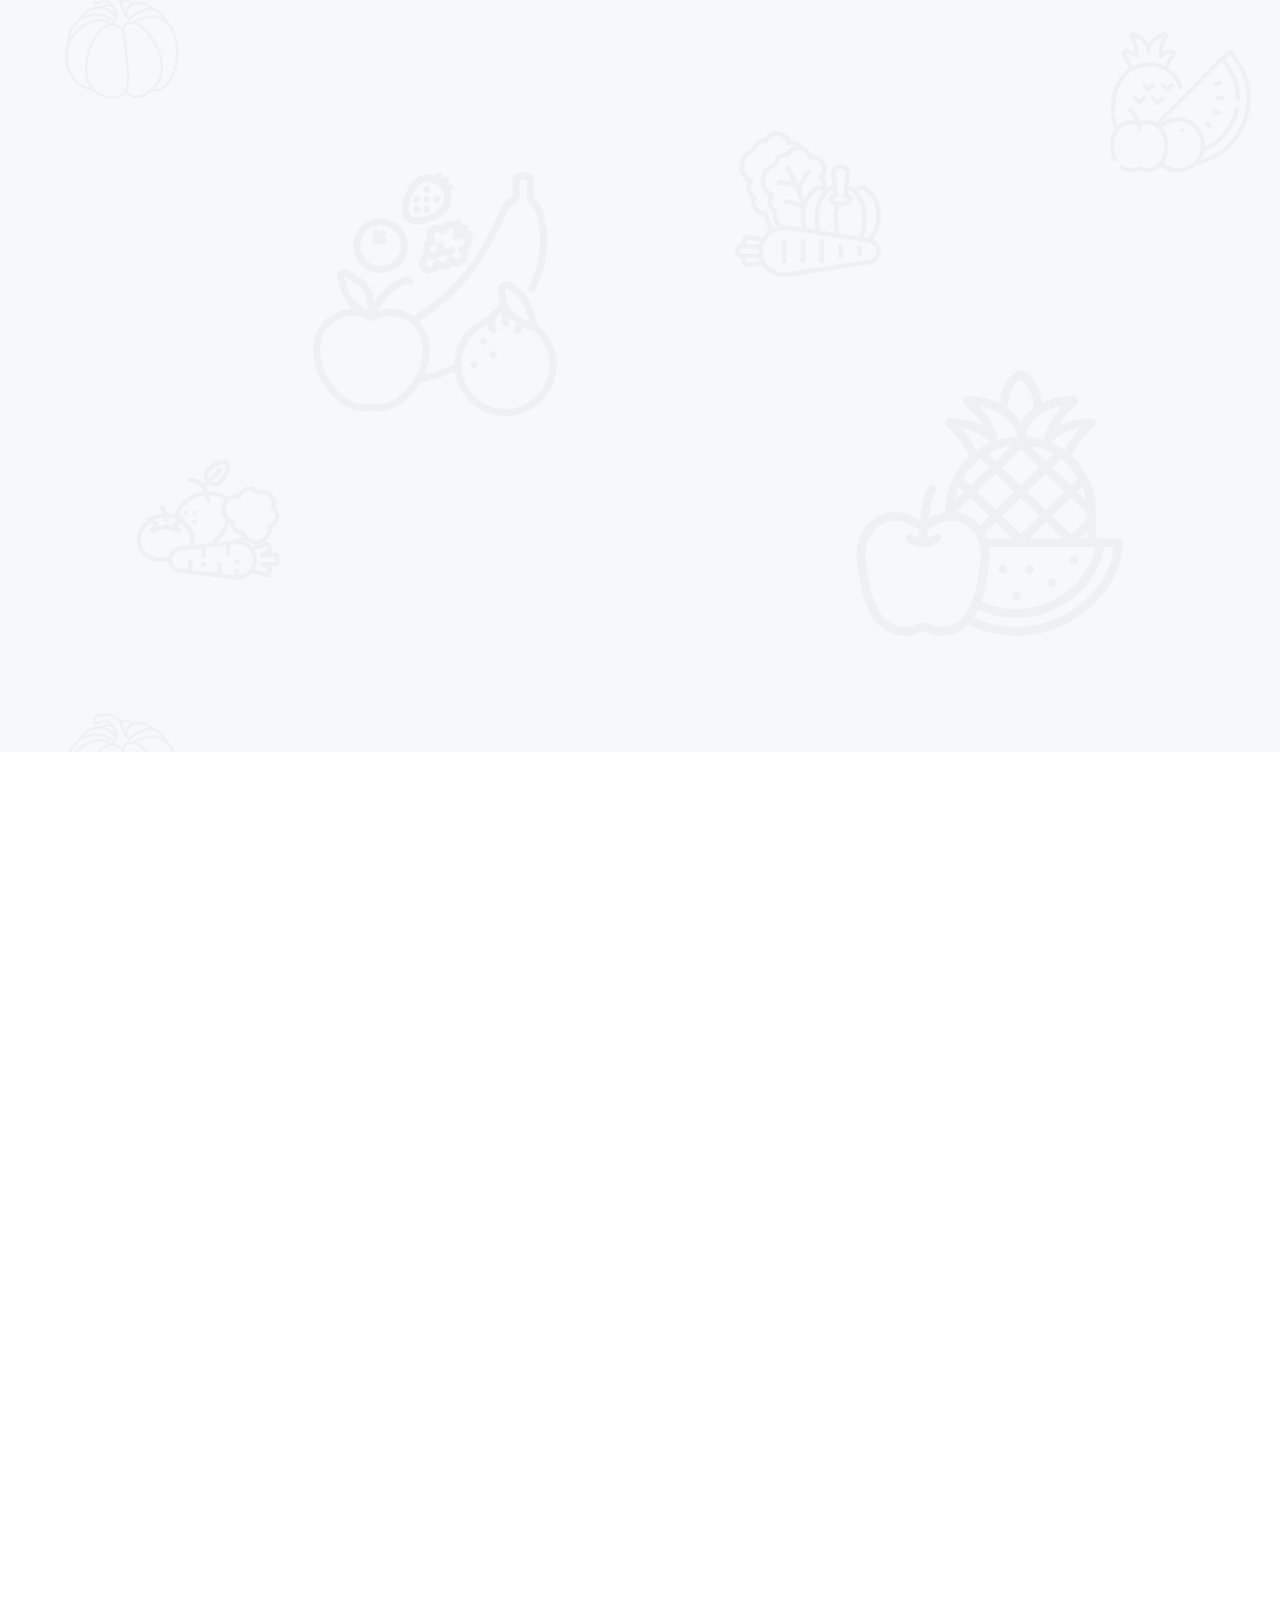
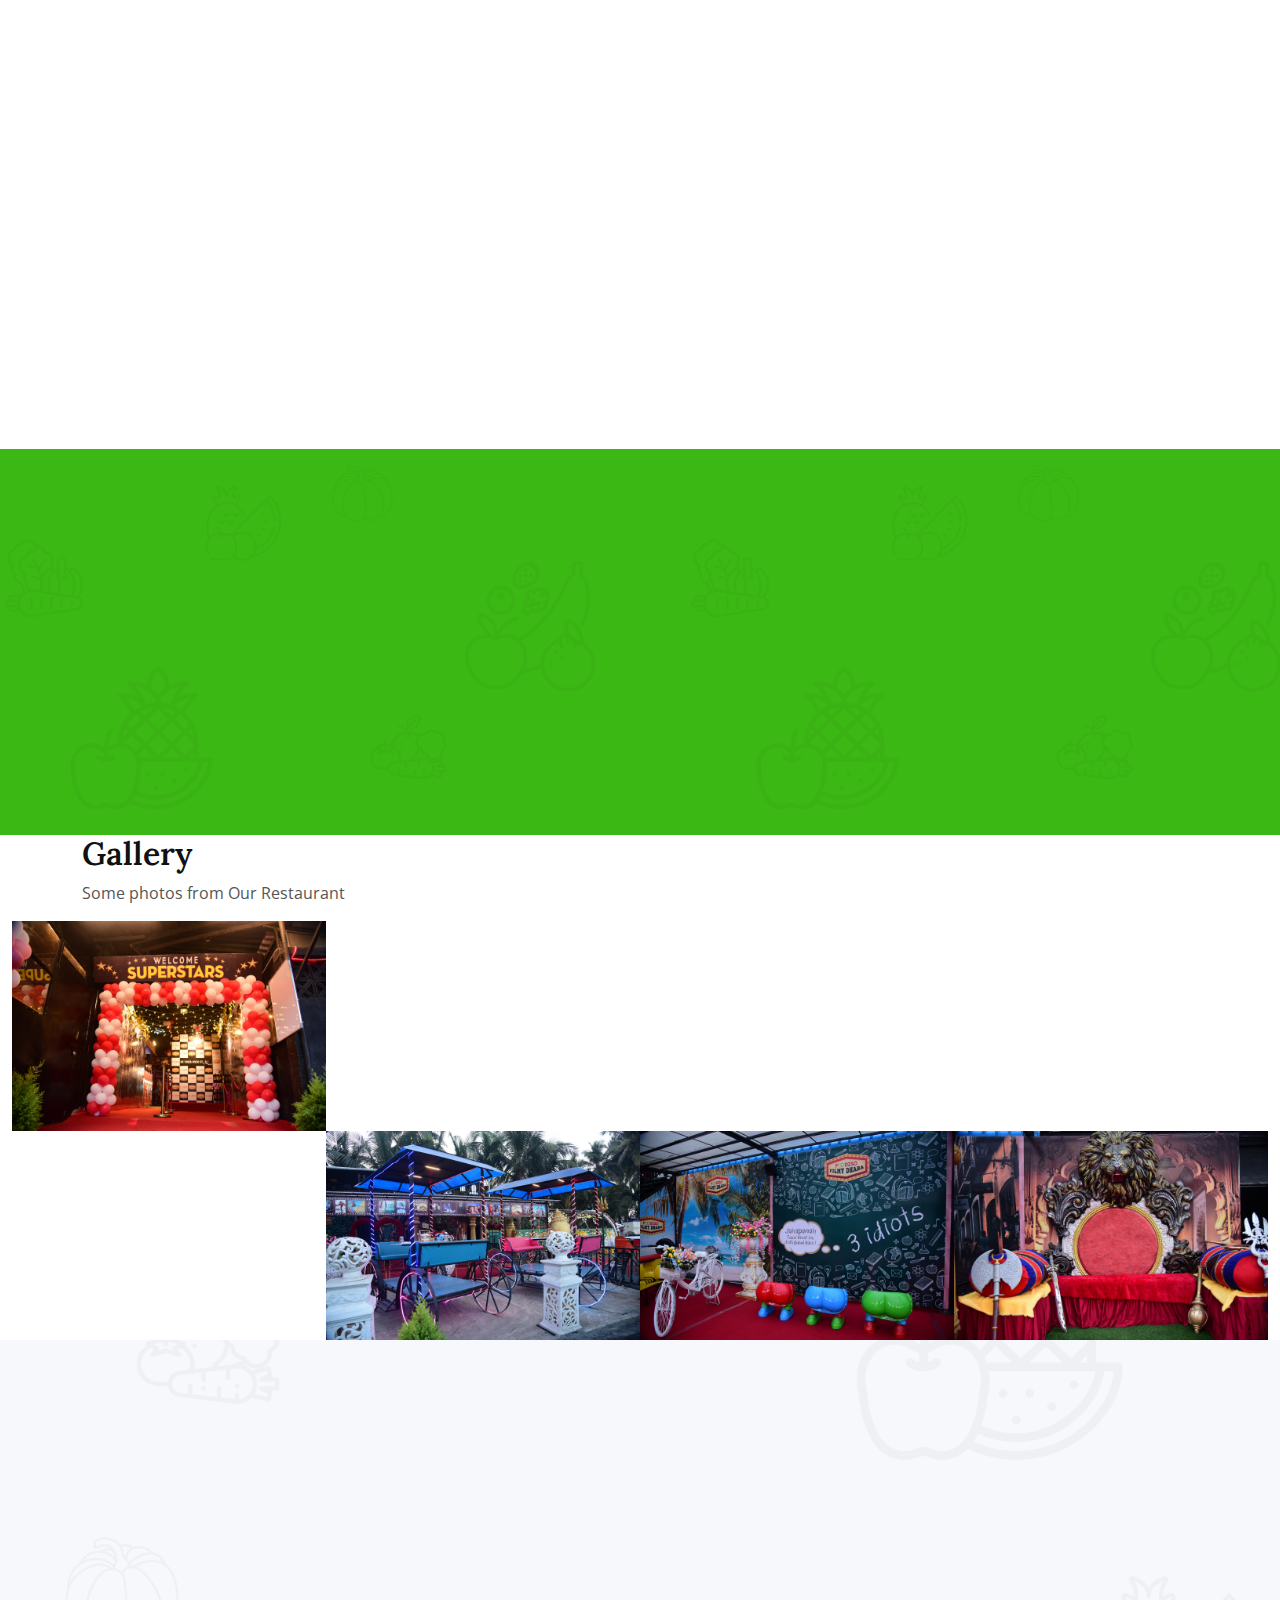
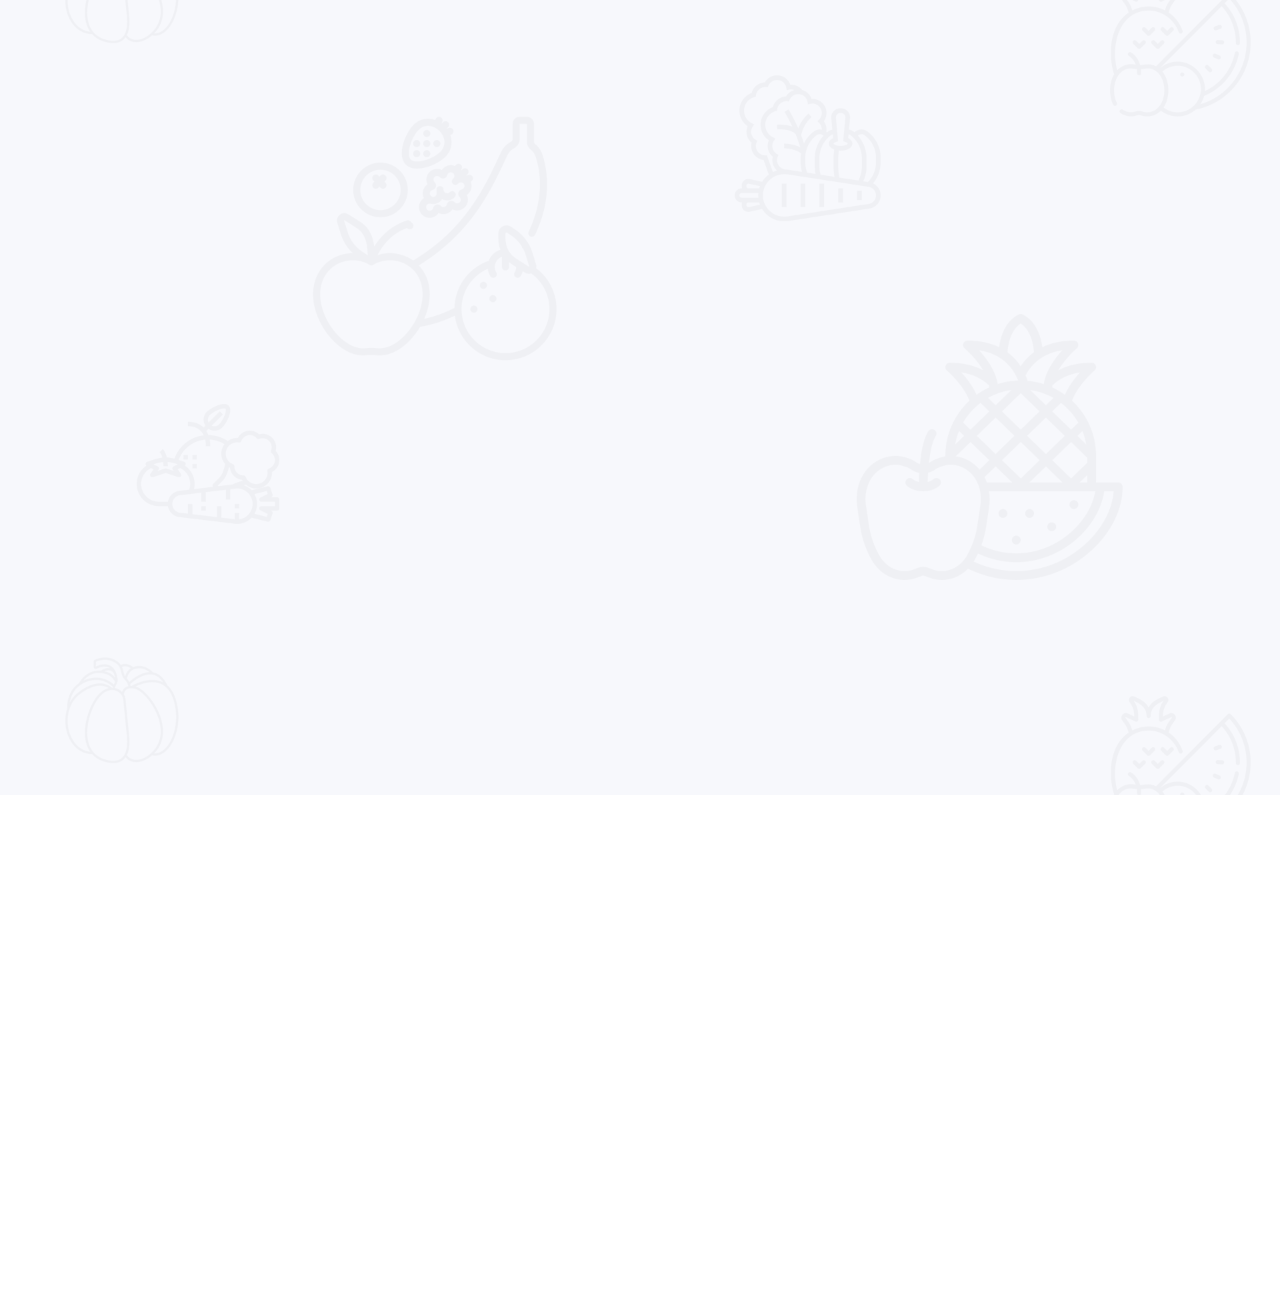
==== commit 92647238: "changes made" ====
--- a/index.html
+++ b/index.html
@@ -266,168 +266,168 @@
                                 </div>
                                 <div class="text-center p-4">
                                     <a class="d-block h5 mb-2" href="">Black Paper Dry Baby Corn and water Chestnut</a>
-                                    <span class="text-primary me-1">Rs 200.00</span>
+                                    <span class="text-primary me-1">Rs 290.00</span>
+                                    <span class="text-body text-decoration-line-through">Rs 350.00</span>
+                                </div>
+                                <div class="d-flex border-top">
+                                    <!-- <small class="w-50 text-center border-end py-2">
+                                        <a class="text-body" href=""><i class="fa fa-eye text-primary me-2"></i>View detail</a>
+                                    </small>
+                                    <small class="w-50 text-center py-2">
+                                        <a class="text-body" href=""><i class="fa fa-shopping-bag text-primary me-2"></i>Add to cart</a>
+                                    </small> -->
+                                </div>
+                            </div>
+                        </div>
+                        <div class="col-xl-3 col-lg-4 col-md-6 wow fadeInUp" data-wow-delay="0.3s">
+                            <div class="product-item">
+                                <div class="position-relative bg-light overflow-hidden">
+                                    <img class="img-fluid w-100" src="img/dish/2.JPG" alt="">
+                                    <div class="bg-secondary rounded text-white position-absolute start-0 top-0 m-4 py-1 px-3">New</div>
+                                </div>
+                                <div class="text-center p-4">
+                                    <a class="d-block h5 mb-2" href="">Chicken Green Lollipop Masala</a>
+                                    <span class="text-primary me-1">Rs 340.00</span>
+                                    <span class="text-body text-decoration-line-through">Rs 380.00</span>
+                                </div>
+                                <div class="d-flex border-top">
+                                    <!-- <small class="w-50 text-center border-end py-2">
+                                        <a class="text-body" href=""><i class="fa fa-eye text-primary me-2"></i>View detail</a>
+                                    </small>
+                                    <small class="w-50 text-center py-2">
+                                        <a class="text-body" href=""><i class="fa fa-shopping-bag text-primary me-2"></i>Add to cart</a>
+                                    </small> -->
+                                </div>
+                            </div>
+                        </div>
+                        <div class="col-xl-3 col-lg-4 col-md-6 wow fadeInUp" data-wow-delay="0.5s">
+                            <div class="product-item">
+                                <div class="position-relative bg-light overflow-hidden">
+                                    <img class="img-fluid w-100" src="img/dish/3.JPG" alt="">
+                                    <div class="bg-secondary rounded text-white position-absolute start-0 top-0 m-4 py-1 px-3">New</div>
+                                </div>
+                                <div class="text-center p-4">
+                                    <a class="d-block h5 mb-2" href="">Prawns Cadipatta</a>
+                                    <span class="text-primary me-1">Rs 390.00</span>
+                                    <span class="text-body text-decoration-line-through">Rs 430.00</span>
+                                </div>
+                                <div class="d-flex border-top">
+                                    <!-- <small class="w-50 text-center border-end py-2">
+                                        <a class="text-body" href=""><i class="fa fa-eye text-primary me-2"></i>View detail</a>
+                                    </small>
+                                    <small class="w-50 text-center py-2">
+                                        <a class="text-body" href=""><i class="fa fa-shopping-bag text-primary me-2"></i>Add to cart</a>
+                                    </small> -->
+                                </div>
+                            </div>
+                        </div>
+                        <div class="col-xl-3 col-lg-4 col-md-6 wow fadeInUp" data-wow-delay="0.7s">
+                            <div class="product-item">
+                                <div class="position-relative bg-light overflow-hidden">
+                                    <img class="img-fluid w-100" src="img/dish/5.JPG" alt="">
+                                    <div class="bg-secondary rounded text-white position-absolute start-0 top-0 m-4 py-1 px-3">New</div>
+                                </div>
+                                <div class="text-center p-4">
+                                    <a class="d-block h5 mb-2" href="">Crispy Chicken Sticks</a>
+                                    <span class="text-primary me-1">Rs 320.00</span>
+                                    <span class="text-body text-decoration-line-through">Rs 350.00</span>
+                                </div>
+                                <div class="d-flex border-top">
+                                    <!-- <small class="w-50 text-center border-end py-2">
+                                        <a class="text-body" href=""><i class="fa fa-eye text-primary me-2"></i>View detail</a>
+                                    </small>
+                                    <small class="w-50 text-center py-2">
+                                        <a class="text-body" href=""><i class="fa fa-shopping-bag text-primary me-2"></i>Add to cart</a>
+                                    </small> -->
+                                </div>
+                            </div>
+                        </div>
+                        <div class="col-xl-3 col-lg-4 col-md-6 wow fadeInUp" data-wow-delay="0.1s">
+                            <div class="product-item">
+                                <div class="position-relative bg-light overflow-hidden">
+                                    <img class="img-fluid w-100" src="img/dish/6.svg" alt="">
+                                    <div class="bg-secondary rounded text-white position-absolute start-0 top-0 m-4 py-1 px-3">New</div>
+                                </div>
+                                <div class="text-center p-4">
+                                    <a class="d-block h5 mb-2" href="">Tripleta Chicken Sandwich</a>
+                                    <span class="text-primary me-1">Rs 260.00</span>
+                                    <span class="text-body text-decoration-line-through">Rs 280.00</span>
+                                </div>
+                                <div class="d-flex border-top">
+                                    <!-- <small class="w-50 text-center border-end py-2">
+                                        <a class="text-body" href=""><i class="fa fa-eye text-primary me-2"></i>View detail</a>
+                                    </small>
+                                    <small class="w-50 text-center py-2">
+                                        <a class="text-body" href=""><i class="fa fa-shopping-bag text-primary me-2"></i>Add to cart</a>
+                                    </small> -->
+                                </div>
+                            </div>
+                        </div>
+                        <div class="col-xl-3 col-lg-4 col-md-6 wow fadeInUp" data-wow-delay="0.3s">
+                            <div class="product-item">
+                                <div class="position-relative bg-light overflow-hidden">
+                                    <img class="img-fluid w-100" src="img/dish/18.svg" alt="">
+                                    <div class="bg-secondary rounded text-white position-absolute start-0 top-0 m-4 py-1 px-3">New</div>
+                                </div>
+                                <div class="text-center p-4">
+                                    <a class="d-block h5 mb-2" href="">Italian Brusheta</a>
+                                    <span class="text-primary me-1">Rs 240.00</span>
+                                    <span class="text-body text-decoration-line-through">Rs 280.00</span>
+                                </div>
+                                <div class="d-flex border-top">
+                                    <!-- <small class="w-50 text-center border-end py-2">
+                                        <a class="text-body" href=""><i class="fa fa-eye text-primary me-2"></i>View detail</a>
+                                    </small>
+                                    <small class="w-50 text-center py-2">
+                                        <a class="text-body" href=""><i class="fa fa-shopping-bag text-primary me-2"></i>Add to cart</a>
+                                    </small> -->
+                                </div>
+                            </div>
+                        </div>
+                        <div class="col-xl-3 col-lg-4 col-md-6 wow fadeInUp" data-wow-delay="0.5s">
+                            <div class="product-item">
+                                <div class="position-relative bg-light overflow-hidden">
+                                    <img class="img-fluid w-100" src="img/dish/15.svg" alt="">
+                                    <div class="bg-secondary rounded text-white position-absolute start-0 top-0 m-4 py-1 px-3">New</div>
+                                </div>
+                                <div class="text-center p-4">
+                                    <a class="d-block h5 mb-2" href="">Fried Chicken Peri Peri Wings</a>
+                                    <span class="text-primary me-1">Rs 320.00</span>
                                     <span class="text-body text-decoration-line-through">Rs 390.00</span>
                                 </div>
                                 <div class="d-flex border-top">
-                                    <small class="w-50 text-center border-end py-2">
-                                        <a class="text-body" href=""><i class="fa fa-eye text-primary me-2"></i>View detail</a>
-                                    </small>
-                                    <small class="w-50 text-center py-2">
-                                        <a class="text-body" href=""><i class="fa fa-shopping-bag text-primary me-2"></i>Add to cart</a>
-                                    </small>
-                                </div>
-                            </div>
-                        </div>
-                        <div class="col-xl-3 col-lg-4 col-md-6 wow fadeInUp" data-wow-delay="0.3s">
-                            <div class="product-item">
-                                <div class="position-relative bg-light overflow-hidden">
-                                    <img class="img-fluid w-100" src="img/dish/2.JPG" alt="">
-                                    <div class="bg-secondary rounded text-white position-absolute start-0 top-0 m-4 py-1 px-3">New</div>
-                                </div>
-                                <div class="text-center p-4">
-                                    <a class="d-block h5 mb-2" href="">Chicken Green Lollipop Masala</a>
-                                    <span class="text-primary me-1">Rs 200.00</span>
-                                    <span class="text-body text-decoration-line-through">Rs 390.00</span>
-                                </div>
-                                <div class="d-flex border-top">
-                                    <small class="w-50 text-center border-end py-2">
-                                        <a class="text-body" href=""><i class="fa fa-eye text-primary me-2"></i>View detail</a>
-                                    </small>
-                                    <small class="w-50 text-center py-2">
-                                        <a class="text-body" href=""><i class="fa fa-shopping-bag text-primary me-2"></i>Add to cart</a>
-                                    </small>
-                                </div>
-                            </div>
-                        </div>
-                        <div class="col-xl-3 col-lg-4 col-md-6 wow fadeInUp" data-wow-delay="0.5s">
-                            <div class="product-item">
-                                <div class="position-relative bg-light overflow-hidden">
-                                    <img class="img-fluid w-100" src="img/dish/3.JPG" alt="">
-                                    <div class="bg-secondary rounded text-white position-absolute start-0 top-0 m-4 py-1 px-3">New</div>
-                                </div>
-                                <div class="text-center p-4">
-                                    <a class="d-block h5 mb-2" href="">Prawns Cadipatta</a>
-                                    <span class="text-primary me-1">Rs 200.00</span>
-                                    <span class="text-body text-decoration-line-through">Rs 390.00</span>
-                                </div>
-                                <div class="d-flex border-top">
-                                    <small class="w-50 text-center border-end py-2">
-                                        <a class="text-body" href=""><i class="fa fa-eye text-primary me-2"></i>View detail</a>
-                                    </small>
-                                    <small class="w-50 text-center py-2">
-                                        <a class="text-body" href=""><i class="fa fa-shopping-bag text-primary me-2"></i>Add to cart</a>
-                                    </small>
+                                    <!-- <small class="w-50 text-center border-end py-2">
+                                        <a class="text-body" href=""><i class="fa fa-eye text-primary me-2"></i>View detail</a>
+                                    </small>
+                                    <small class="w-50 text-center py-2">
+                                        <a class="text-body" href=""><i class="fa fa-shopping-bag text-primary me-2"></i>Add to cart</a>
+                                    </small> -->
                                 </div>
                             </div>
                         </div>
                         <div class="col-xl-3 col-lg-4 col-md-6 wow fadeInUp" data-wow-delay="0.7s">
                             <div class="product-item">
                                 <div class="position-relative bg-light overflow-hidden">
-                                    <img class="img-fluid w-100" src="img/dish/5.JPG" alt="">
-                                    <div class="bg-secondary rounded text-white position-absolute start-0 top-0 m-4 py-1 px-3">New</div>
-                                </div>
-                                <div class="text-center p-4">
-                                    <a class="d-block h5 mb-2" href="">Crispy Chicken Sticks</a>
-                                    <span class="text-primary me-1">Rs 200.00</span>
-                                    <span class="text-body text-decoration-line-through">Rs 390.00</span>
-                                </div>
-                                <div class="d-flex border-top">
-                                    <small class="w-50 text-center border-end py-2">
-                                        <a class="text-body" href=""><i class="fa fa-eye text-primary me-2"></i>View detail</a>
-                                    </small>
-                                    <small class="w-50 text-center py-2">
-                                        <a class="text-body" href=""><i class="fa fa-shopping-bag text-primary me-2"></i>Add to cart</a>
-                                    </small>
-                                </div>
-                            </div>
-                        </div>
-                        <div class="col-xl-3 col-lg-4 col-md-6 wow fadeInUp" data-wow-delay="0.1s">
-                            <div class="product-item">
-                                <div class="position-relative bg-light overflow-hidden">
-                                    <img class="img-fluid w-100" src="img/dish/6.svg" alt="">
-                                    <div class="bg-secondary rounded text-white position-absolute start-0 top-0 m-4 py-1 px-3">New</div>
-                                </div>
-                                <div class="text-center p-4">
-                                    <a class="d-block h5 mb-2" href="">Tripleta Chicken Sandwich</a>
-                                    <span class="text-primary me-1">Rs 200.00</span>
-                                    <span class="text-body text-decoration-line-through">Rs 390.00</span>
-                                </div>
-                                <div class="d-flex border-top">
-                                    <small class="w-50 text-center border-end py-2">
-                                        <a class="text-body" href=""><i class="fa fa-eye text-primary me-2"></i>View detail</a>
-                                    </small>
-                                    <small class="w-50 text-center py-2">
-                                        <a class="text-body" href=""><i class="fa fa-shopping-bag text-primary me-2"></i>Add to cart</a>
-                                    </small>
-                                </div>
-                            </div>
-                        </div>
-                        <div class="col-xl-3 col-lg-4 col-md-6 wow fadeInUp" data-wow-delay="0.3s">
-                            <div class="product-item">
-                                <div class="position-relative bg-light overflow-hidden">
-                                    <img class="img-fluid w-100" src="img/dish/18.svg" alt="">
-                                    <div class="bg-secondary rounded text-white position-absolute start-0 top-0 m-4 py-1 px-3">New</div>
-                                </div>
-                                <div class="text-center p-4">
-                                    <a class="d-block h5 mb-2" href="">Italian Brusheta</a>
-                                    <span class="text-primary me-1">Rs 200.00</span>
-                                    <span class="text-body text-decoration-line-through">Rs 390.00</span>
-                                </div>
-                                <div class="d-flex border-top">
-                                    <small class="w-50 text-center border-end py-2">
-                                        <a class="text-body" href=""><i class="fa fa-eye text-primary me-2"></i>View detail</a>
-                                    </small>
-                                    <small class="w-50 text-center py-2">
-                                        <a class="text-body" href=""><i class="fa fa-shopping-bag text-primary me-2"></i>Add to cart</a>
-                                    </small>
-                                </div>
-                            </div>
-                        </div>
-                        <div class="col-xl-3 col-lg-4 col-md-6 wow fadeInUp" data-wow-delay="0.5s">
-                            <div class="product-item">
-                                <div class="position-relative bg-light overflow-hidden">
-                                    <img class="img-fluid w-100" src="img/dish/15.svg" alt="">
-                                    <div class="bg-secondary rounded text-white position-absolute start-0 top-0 m-4 py-1 px-3">New</div>
-                                </div>
-                                <div class="text-center p-4">
-                                    <a class="d-block h5 mb-2" href="">Fried Chicken Peri Peri Wings</a>
-                                    <span class="text-primary me-1">Rs 200.00</span>
-                                    <span class="text-body text-decoration-line-through">Rs 390.00</span>
-                                </div>
-                                <div class="d-flex border-top">
-                                    <small class="w-50 text-center border-end py-2">
-                                        <a class="text-body" href=""><i class="fa fa-eye text-primary me-2"></i>View detail</a>
-                                    </small>
-                                    <small class="w-50 text-center py-2">
-                                        <a class="text-body" href=""><i class="fa fa-shopping-bag text-primary me-2"></i>Add to cart</a>
-                                    </small>
-                                </div>
-                            </div>
-                        </div>
-                        <div class="col-xl-3 col-lg-4 col-md-6 wow fadeInUp" data-wow-delay="0.7s">
-                            <div class="product-item">
-                                <div class="position-relative bg-light overflow-hidden">
                                     <img class="img-fluid w-100" src="img/dish/16.svg" alt="">
                                     <div class="bg-secondary rounded text-white position-absolute start-0 top-0 m-4 py-1 px-3">New</div>
                                 </div>
                                 <div class="text-center p-4">
                                     <a class="d-block h5 mb-2" href="">Alfredo Corn Cheese Nachos</a>
-                                    <span class="text-primary me-1">Rs 200.00</span>
-                                    <span class="text-body text-decoration-line-through">Rs 390.00</span>
-                                </div>
-                                <div class="d-flex border-top">
-                                    <small class="w-50 text-center border-end py-2">
-                                        <a class="text-body" href=""><i class="fa fa-eye text-primary me-2"></i>View detail</a>
-                                    </small>
-                                    <small class="w-50 text-center py-2">
-                                        <a class="text-body" href=""><i class="fa fa-shopping-bag text-primary me-2"></i>Add to cart</a>
-                                    </small>
+                                    <span class="text-primary me-1">Rs 230.00</span>
+                                    <span class="text-body text-decoration-line-through">Rs 270.00</span>
+                                </div>
+                                <div class="d-flex border-top">
+                                    <!-- <small class="w-50 text-center border-end py-2">
+                                        <a class="text-body" href=""><i class="fa fa-eye text-primary me-2"></i>View detail</a>
+                                    </small>
+                                    <small class="w-50 text-center py-2">
+                                        <a class="text-body" href=""><i class="fa fa-shopping-bag text-primary me-2"></i>Add to cart</a>
+                                    </small> -->
                                 </div>
                             </div>
                         </div>
                         <div class="col-12 text-center wow fadeInUp" data-wow-delay="0.1s">
-                            <a class="btn btn-primary rounded-pill py-3 px-5" href="">Browse More Foods</a>
+                            <a class="btn btn-primary rounded-pill py-3 px-5" href="FOODZSO Food Menu.pdf">Browse More Foods</a>
                         </div>
                     </div>
                 </div>
@@ -445,12 +445,12 @@
                                     <span class="text-body text-decoration-line-through">$29.00</span>
                                 </div>
                                 <div class="d-flex border-top">
-                                    <small class="w-50 text-center border-end py-2">
-                                        <a class="text-body" href=""><i class="fa fa-eye text-primary me-2"></i>View detail</a>
-                                    </small>
-                                    <small class="w-50 text-center py-2">
-                                        <a class="text-body" href=""><i class="fa fa-shopping-bag text-primary me-2"></i>Add to cart</a>
-                                    </small>
+                                    <!-- <small class="w-50 text-center border-end py-2">
+                                        <a class="text-body" href=""><i class="fa fa-eye text-primary me-2"></i>View detail</a>
+                                    </small>
+                                    <small class="w-50 text-center py-2">
+                                        <a class="text-body" href=""><i class="fa fa-shopping-bag text-primary me-2"></i>Add to cart</a>
+                                    </small> -->
                                 </div>
                             </div>
                         </div>
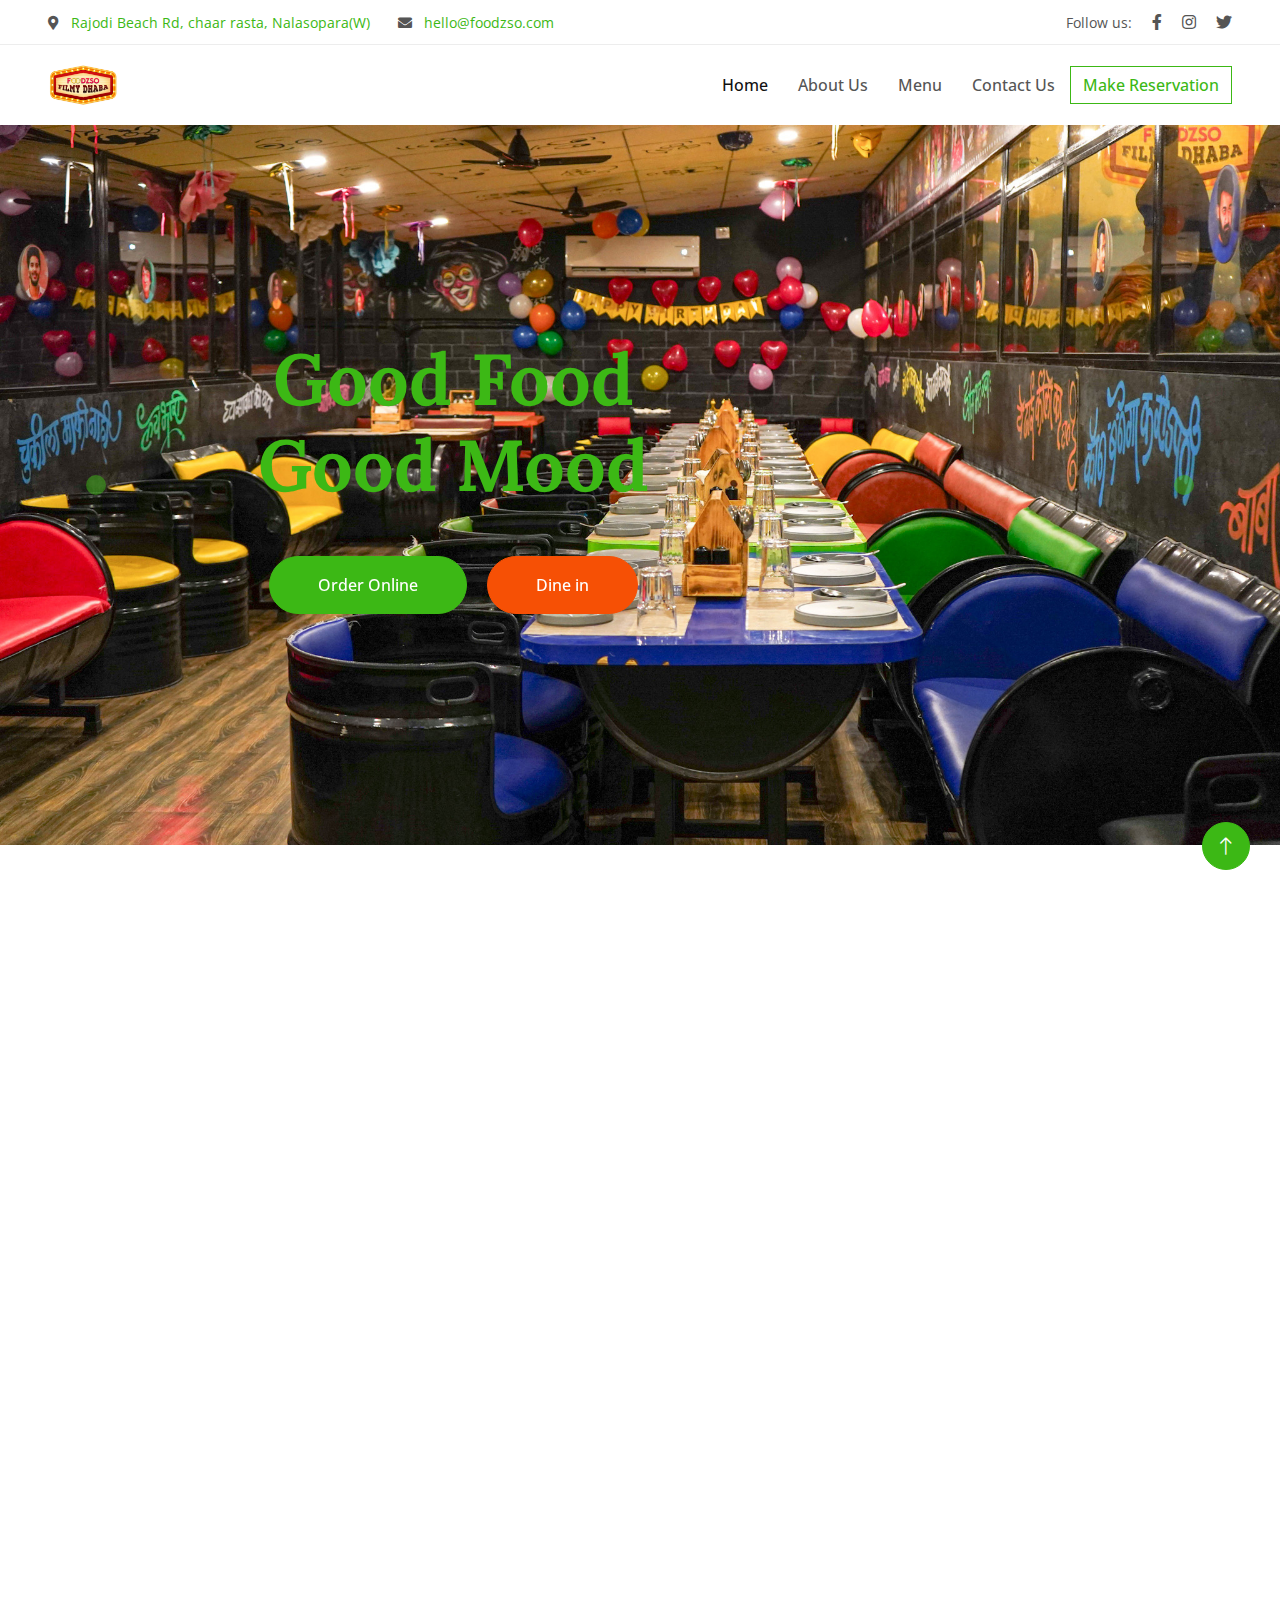
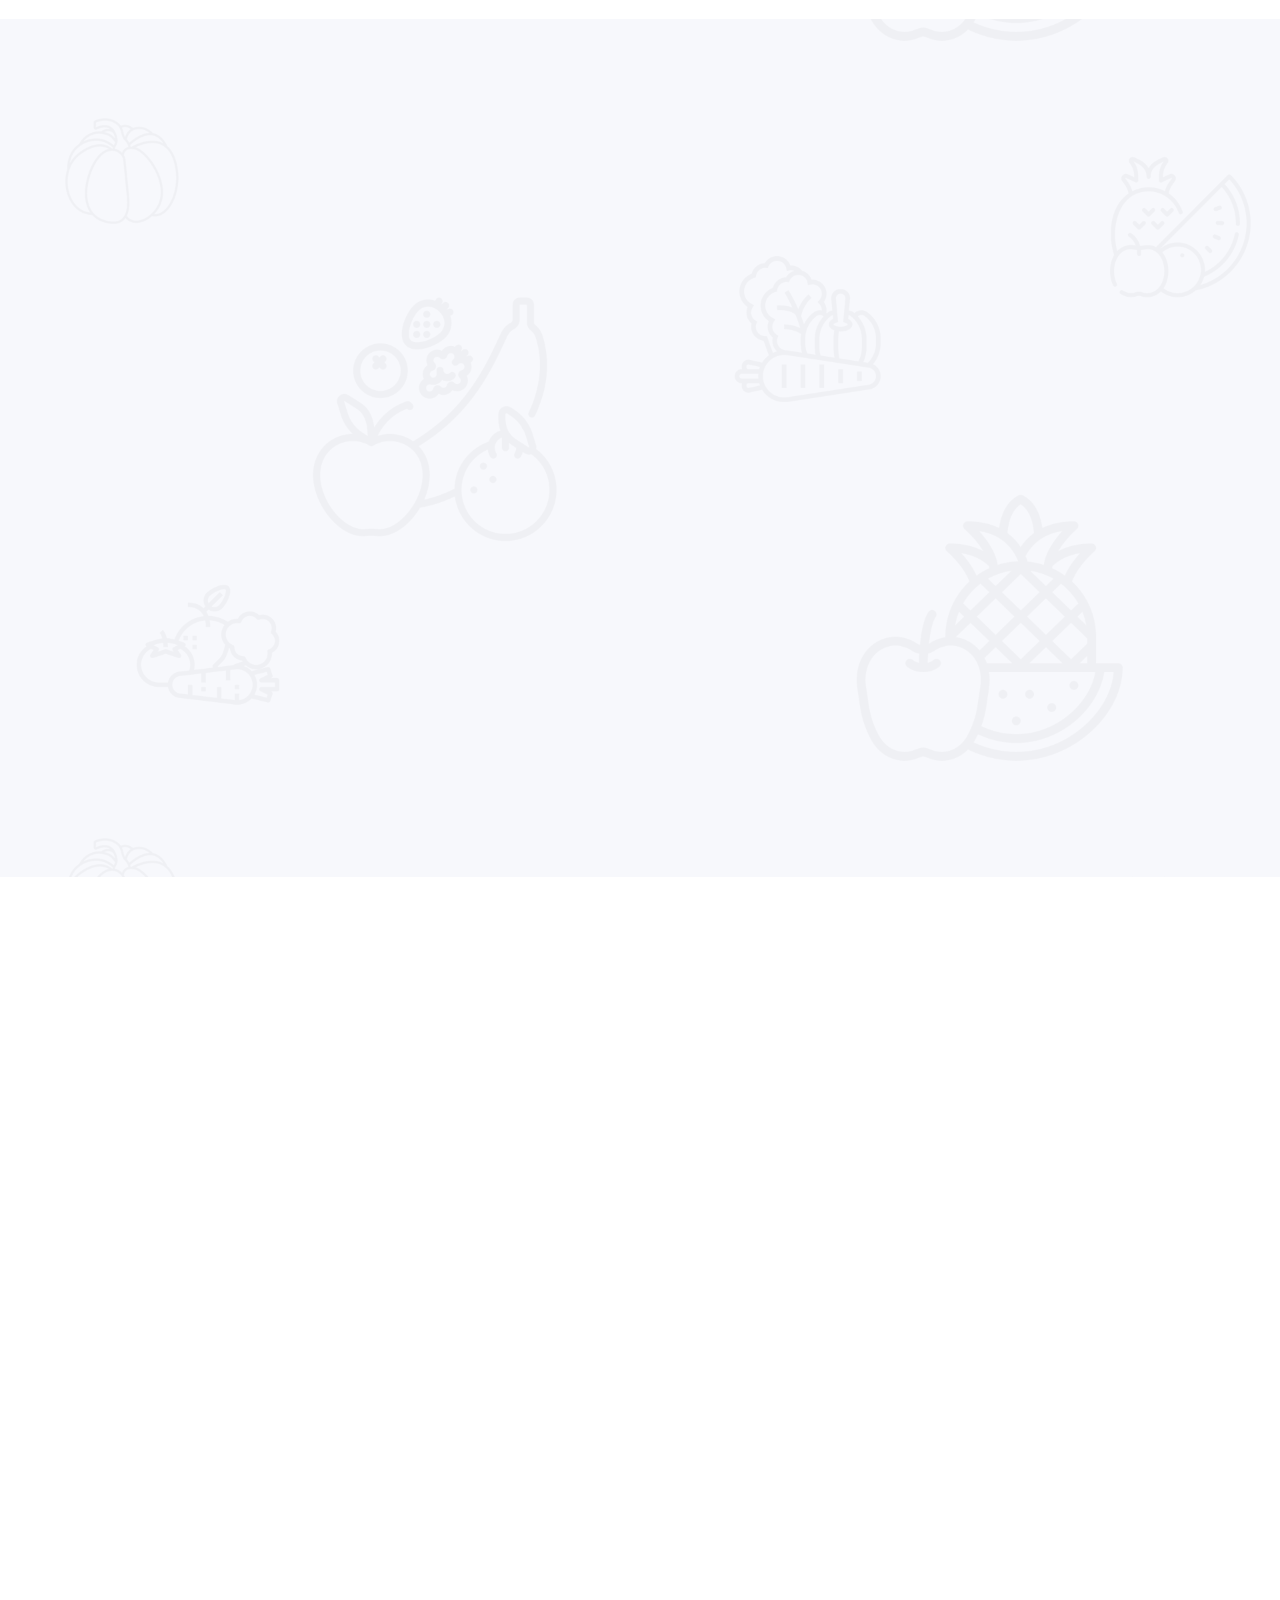
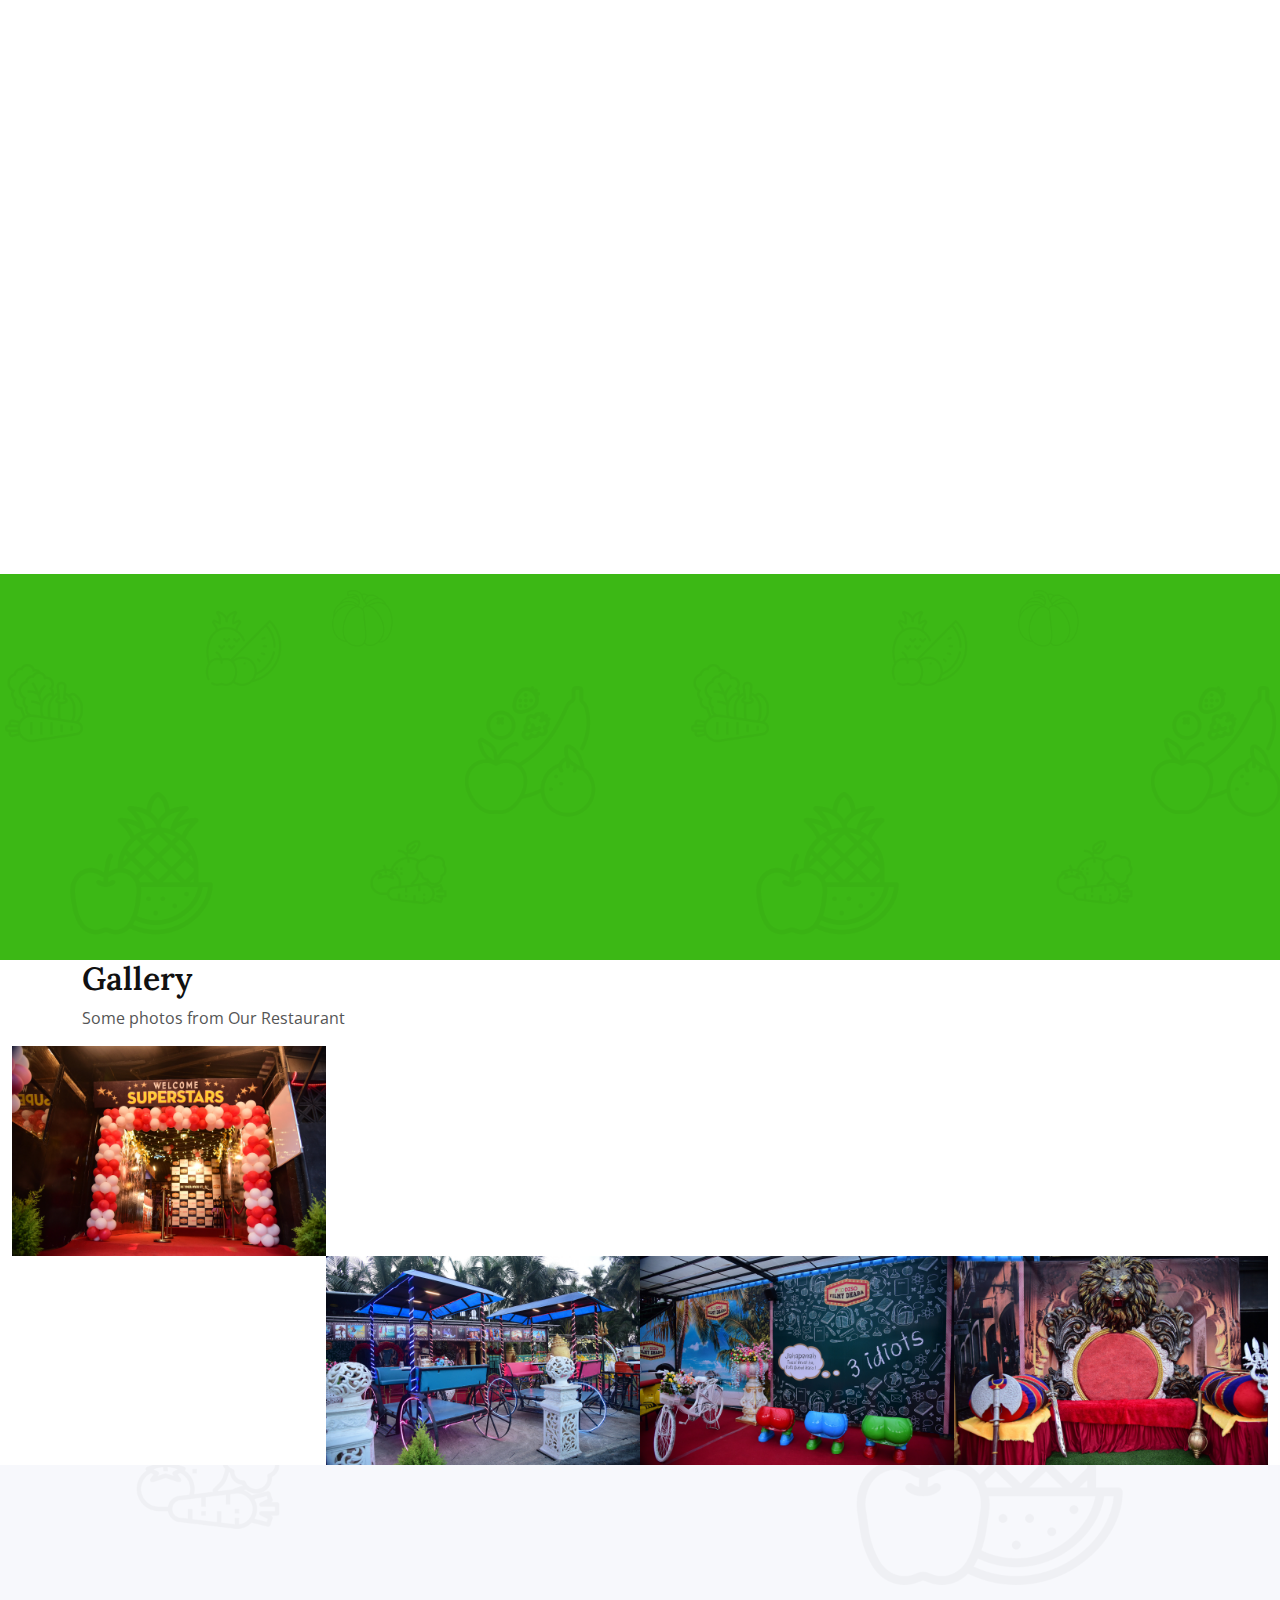
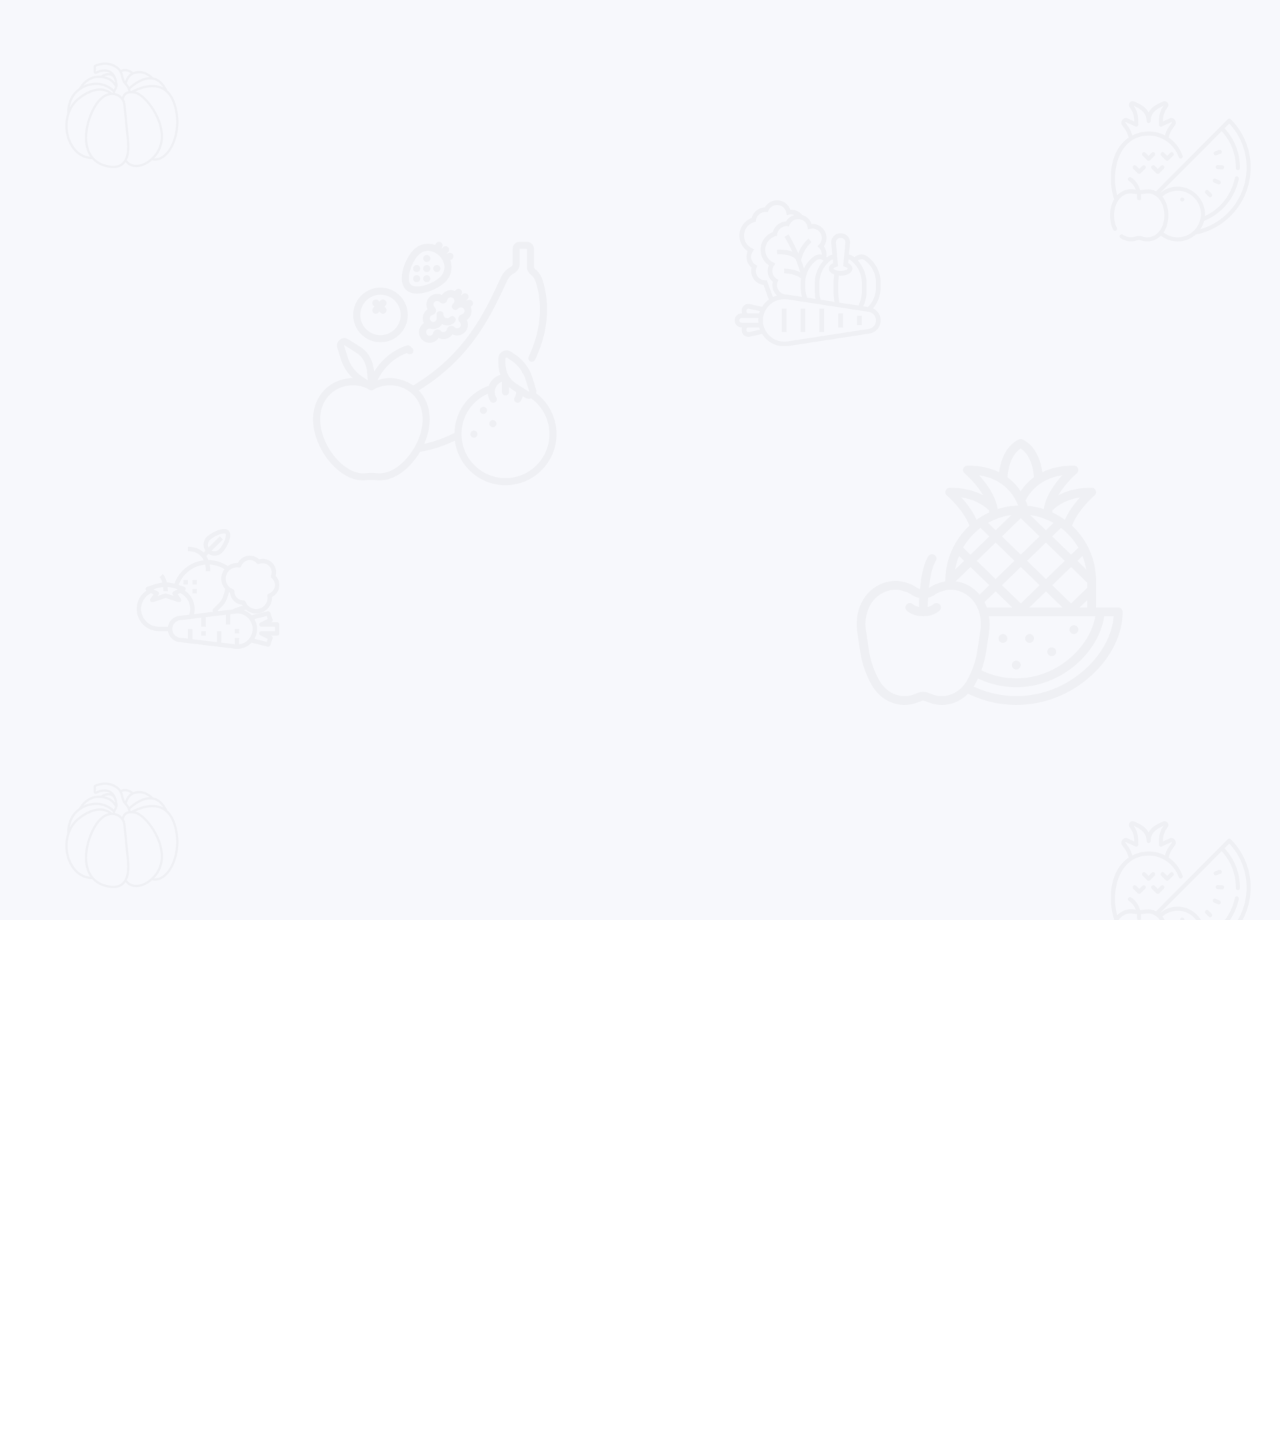
==== commit 15831627: "changes" ====
--- a/index.html
+++ b/index.html
@@ -26,16 +26,81 @@
 
     <!-- Customized Bootstrap Stylesheet -->
     <link href="css/bootstrap.min.css" rel="stylesheet">
+    
 
     <!-- Template Stylesheet -->
     <link href="css/style.css" rel="stylesheet">
 </head>
 
 <body>
+    <main class="main" id="top">
+    <!-- Preloader ==================================-->
+    <!-- <div class="preloader p-0" id="preloader">
+        <div class="loader d-flex flex-column align-items-center"><img src="img/egg.gif" alt="" /></div>
+    </div> -->
+
+    <!-- Your modal -->
+    <div id="myModal" class="modal">
+        <div class="modal-dialog modal-xl">
+          <div class="modal-content">
+            <div class="modal-header">
+                <button type="button" class="btn-close" aria-label="Close" id="closeModal"></button>
+            </div>
+            <div class="modal-body">
+              <a href="#"><img src="img/Foodzso_Reel_competition.png" alt="reel"></a>
+            </div>
+            <div class="modal-footer">
+                <button type="button" class="btn btn-danger" id="registerBtn">Register</button>
+                <button type="button" class="btn btn-danger" id="closeBtn">Close</button>        
+            </div>
+          </div>
+        </div>
+    </div>
+    <style>
+        /* Additional CSS for modal and image */
+        .modal-body img {
+          max-width: 100%;
+          height: 100%;
+          max-width: 100%;
+          max-height: 80vh; /* Adjust the height as needed */
+          width: auto;
+          margin: 0 auto; /* Center the image horizontally */
+          display: block; /* Ensure it's a block element */
+
+
+        }
+        .modal-xl {
+          max-width: 50%; /* Adjust as needed */
+          z-index: 1; /* Sit on top */
+          left: 0;
+          top: -10%;
+          width: 100%; /* Full width */
+          height: 100%; /* Full height */
+         
+        }
+        @media (max-width: 768px) { /* Adjust the max-width as needed */
+            .modal-dialog {
+               max-width: 90%;
+               max-height: 90%; /* Adjust the maximum width of the modal for mobile devices */
+               margin: 0 auto; /* Center the modal horizontally */
+            }
+
+         #modalImage {
+          max-width: 500%;
+          max-height: 100vh; /* Adjust the height as needed */
+          width: auto;
+          height: auto;
+          margin: 0 auto; /* Center the image horizontally */
+          display: block; /* Ensure it's a block element */
+          }
+        }
+    </style>
+    <!-- ============================================-->
+    <a class="bottom-to-top rounded-soft" href="#top" data-fancyscroll><span class="fas fa-angle-up lg" data-fa-transform="down-2"></span></a>
     <!-- Spinner Start -->
-    <div id="spinner" class="show bg-white position-fixed translate-middle w-100 vh-100 top-50 start-50 d-flex align-items-center justify-content-center">
+    <!-- <div id="spinner" class="show bg-white position-fixed translate-middle w-100 vh-100 top-50 start-50 d-flex align-items-center justify-content-center">
         <div class="spinner-border text-primary" role="status"></div>
-    </div>
+    </div> -->
     <!-- Spinner End -->
 
 
@@ -58,7 +123,7 @@
                 <a class="text-body ms-3" href="https://www.facebook.com/foodzso/"><i class="fab fa-facebook-f"></i></a>
                 <a class="text-body ms-3" href="https://www.instagram.com/foodzso/"><i class="fab fa-instagram"></i></a>
                 <a class="text-body ms-3" href="https://www.threads.net/@foodzso"><i class="fab fa-twitter"></i></a>
-                <!-- <a href="https://www.threads.net/@foodzso">
+                 <!-- <a href="https://www.threads.net/@foodzso">
                     <img src="img/threads.png" style="max-width: 20px; height: auto;">
                 </a> -->
             </div>
@@ -88,7 +153,7 @@
                     </div> -->
                     <a href="contact.html" class="nav-item nav-link">Contact Us</a>
                 </div>
-                <div class="d-none d-lg-flex ms-2">
+                <!-- <div class="d-none d-lg-flex ms-2">
                     <a class="btn-sm-square bg-white rounded-circle ms-3" href="">
                         <small class="fa fa-search text-body"></small>
                     </a>
@@ -98,11 +163,89 @@
                     <a class="btn-sm-square bg-white rounded-circle ms-3" href="">
                         <small class="fa fa-shopping-bag text-body"></small>
                     </a>
-                </div>
-            </div>
+                </div> -->
+            </div>
+            <ul class="navbar-nav ml-auto my-3 my-lg-0">
+                <li class="nav-item"><button class="btn btn-outline-primary" type="button" data-toggle="modal" data-target="#reservation"><span class="d-none d-xl-inline">Make </span>Reservation</button></li>
+            </ul>
         </nav>
     </div>
     <!-- Navbar End -->
+    <div class="modal fade" id="reservation" tabindex="-1" role="dialog" aria-hidden="true">
+        <div class="modal-dialog modal-dialog-centered" role="document">
+          <div class="modal-content border-0">
+            <div class="bg-holder rounded-soft" style="background-image:url(img/pngfind.png);background-size:40%;background-position:top right; transform:none;"></div>
+            <!--/.bg-holder-->
+            <form class="zform modal-body pb-0" action="js/reserve.js" method="POST"><button class="close" type="button" data-dismiss="modal" aria-label="Close"><span aria-hidden="true">×</span></button>
+              <div class="row">
+                <div class="border border-primary border-2x ml-5 rounded-soft"></div>
+                <div class="col-8">
+                  <h5 class="font-weight-bold mt-2">Make <br>A<br> Reservation</h5>
+                </div>
+              </div>
+              <div class="row mt-4 ml-3 form-group">
+                <div class="col-lg-6 mb-3 mb-lg-0">
+                  <div class="input-with-icon"><select class="form-control text-base text-500 pl-4">
+                      <option>Time</option>
+                      <option>11:30 AM</option>
+                      <option>12:00 PM</option>
+                      <option>12:30 PM</option>
+                      <option>01:00 PM</option>
+                      <option>01:30 PM</option>
+                      <option>02:00 PM</option>
+                      <option>02:30 PM</option>
+                      <option>03:00 PM</option>
+                      <option>06:00 PM</option>
+                      <option>06:30 PM</option>
+                      <option>07:00 PM</option>
+                      <option>07:30 PM</option>
+                      <option>08:00 PM</option>
+                      <option>08:30 PM</option>
+                      <option>09:00 PM</option>
+                      <option>09:30 PM</option>
+                      <option>10:00 PM</option>
+                      <option>10:30 PM</option>
+                      <option>11:00 PM</option>
+                      <option>11:30 PM</option>
+                    </select><span class="position-absolute far fa-clock text-400 icon modal-time-icon"></span></div>
+                </div>
+                <div class="col-lg-6">
+                  <div class="input-with-icon"><input class="form-control icon-input" type="date" placeholder="DD/MM/YYYY" aria-label="date"><span class="position-absolute fas fa-calendar-day text-400 icon"></span></div>
+                </div>
+              </div>
+              <div class="row form-group ml-3">
+                <div class="col-lg-6 mb-3 mb-lg-0"><input class="form-control" type="text" placeholder="Name"></div>
+                <div class="col-lg-6"><input class="form-control" type="tel" placeholder="Phone"></div>
+              </div>
+              <div class="row form-group ml-3">
+                <div class="col"><select class="form-control text-base text-500">
+                    <option>Person</option>
+                    <option>1</option>
+                    <option>2</option>
+                    <option>3</option>
+                    <option>4</option>
+                    <option>5</option>
+                    <option>6</option>
+                    <option>7</option>
+                    <option>8</option>
+                    <option>9</option>
+                    <option>10</option>
+                    <option>10+</option>
+                  </select></div>
+              </div>
+              <div class="row form-group ml-3">
+                <div class="col"><input class="form-control" type="email" placeholder="Email"></div>
+              </div>
+              <div class="row justify-content-center bg-primary rounded-bottom" style="margin-left:-17px;margin-right:-17px;margin-bottom:-1px">
+                <div class="col-10 pt-3 pb-4">
+                  <p class="text-900">✨ Step into Foodzso Filmy Dhaba and let our flavors take you on a cosmic journey! Each dish is a shining star in our galaxy of taste. 🌟🍽️</p><input class="btn btn-light btn-block text-center mt-2" type="submit" value="Submit">
+                </div>
+              </div>
+              <div class="zform-feedback"></div>
+            </form>
+          </div>
+        </div>
+      </div>
 
 
     <!-- Carousel Start -->
@@ -115,9 +258,9 @@
                         <div class="container">
                             <div class="row justify-content-start">
                                 <div class="col-lg-7">
-                                    <!-- <h1 class="display-2 mb-5 animated slideInDown" style="color: #3CB815;" >Good Food Good Mood </h1> -->
-                                    <!-- <a href="" class="btn btn-primary rounded-pill py-sm-3 px-sm-5">Foods</a>
-                                    <a href="" class="btn btn-secondary rounded-pill py-sm-3 px-sm-5 ms-3">Services</a> -->
+                                    <h1 class="display-2 mb-5 animated slideInDown" style="color: #3CB815;" >Good Food Good Mood </h1>
+                                    <a href="https://www.zomato.com/mumbai/foodzso-filmy-dhaba-nalasopara" class="btn btn-primary rounded-pill py-sm-3 px-sm-5">Order Online</a>
+                                    <a href="https://www.zomato.com/mumbai/foodzso-filmy-dhaba-nalasopara/book" class="btn btn-secondary rounded-pill py-sm-3 px-sm-5 ms-3">Dine in</a>
                                 </div>
                             </div>
                         </div>
@@ -129,9 +272,9 @@
                         <div class="container">
                             <div class="row justify-content-start">
                                 <div class="col-lg-7">
-                                    <!-- <h1 class="display-2 mb-5 animated slideInDown" style="color: #3CB815;" >Good Food Good Mood </h1> -->
-                                    <!-- <a href="" class="btn btn-primary rounded-pill py-sm-3 px-sm-5">Products</a>
-                                    <a href="" class="btn btn-secondary rounded-pill py-sm-3 px-sm-5 ms-3">Services</a> -->
+                                    <h1 class="display-2 mb-5 animated slideInDown" style="color: #3CB815;" >Good Food Good Mood </h1>
+                                    <a href="https://www.zomato.com/mumbai/foodzso-filmy-dhaba-nalasopara" class="btn btn-primary rounded-pill py-sm-3 px-sm-5">Order Online</a>
+                                    <a href="https://www.zomato.com/mumbai/foodzso-filmy-dhaba-nalasopara/book" class="btn btn-secondary rounded-pill py-sm-3 px-sm-5 ms-3">Dine in</a>
                                 </div>
                             </div>
                         </div>
@@ -143,9 +286,9 @@
                         <div class="container">
                             <div class="row justify-content-start">
                                 <div class="col-lg-7">
-                                    <!-- <h1 class="display-2 mb-5 animated slideInDown" style="color: #3CB815;" >Good Food Good Mood </h1> -->
-                                    <!-- <a href="" class="btn btn-primary rounded-pill py-sm-3 px-sm-5">Products</a>
-                                    <a href="" class="btn btn-secondary rounded-pill py-sm-3 px-sm-5 ms-3">Services</a> -->
+                                    <h1 class="display-2 mb-5 animated slideInDown" style="color: #3CB815;" >Good Food Good Mood </h1>
+                                    <a href="https://www.zomato.com/mumbai/foodzso-filmy-dhaba-nalasopara" class="btn btn-primary rounded-pill py-sm-3 px-sm-5">Order Online</a>
+                                    <a href="https://www.zomato.com/mumbai/foodzso-filmy-dhaba-nalasopara/book" class="btn btn-secondary rounded-pill py-sm-3 px-sm-5 ms-3">Dine in</a>
                                 </div>
                             </div>
                         </div>
@@ -1049,15 +1192,110 @@
 
     <!-- Back to Top -->
     <a href="#" class="btn btn-lg btn-primary btn-lg-square rounded-circle back-to-top"><i class="bi bi-arrow-up"></i></a>
+ </main>
 
 
     <!-- JavaScript Libraries -->
+    <script src="js/jquery.min.js"></script>
+    <script src="js/popper.min.js"></script>
+    <script src="js/bootstrap.js"></script>
+    <script src="js/plugins.js"></script>
+    <script src="assets/lib/is/is.min.js"></script>
+    <script src="assets/lib/stickyfilljs/stickyfill.min.js"></script>
+    <script src="assets/lib/sticky-kit/sticky-kit.min.js"></script>
+    <!-- <script src="assets/lib/loaders.css/loaders.css.js"></script> -->
+    <!-- Global site tag (gtag.js) - Google Analytics-->
+    <script src="assets/lib/fancybox/jquery.fancybox.min.js"></script>
+    <script src="assets/lib/owl-carousel/owl.carousel.min.js"></script>
+    <script src="assets/lib/fancy-tab/fancy-tab.min.js"></script>
+    <!-- new js -->
     <script src="https://code.jquery.com/jquery-3.4.1.min.js"></script>
     <script src="https://cdn.jsdelivr.net/npm/bootstrap@5.0.0/dist/js/bootstrap.bundle.min.js"></script>
     <script src="lib/wow/wow.min.js"></script>
     <script src="lib/easing/easing.min.js"></script>
     <script src="lib/waypoints/waypoints.min.js"></script>
     <script src="lib/owlcarousel/owl.carousel.min.js"></script>
+    <script async src='https://d2mpatx37cqexb.cloudfront.net/delightchat-whatsapp-widget/embeds/embed.min.js'></script>
+    <script src="lib/loaders.css/loaders.css.js"></script>
+    <script>
+          var wa_btnSetting = {"btnColor":"#16BE45","ctaText":"WhatsApp Us","cornerRadius":40,"marginBottom":90,"marginLeft":20,"marginRight":20,"btnPosition":"right","whatsAppNumber":"919322981267","welcomeMessage":"Hello ! I have visited your Website and I had a Enquiry for your restaurant.","zIndex":999999,"btnColorScheme":"light"};
+          window.onload = () => {
+            _waEmbed(wa_btnSetting);
+          };
+    </script>
+    <script>
+        document.addEventListener("DOMContentLoaded", function() {
+            // Check if the preloader image is already cached in the browser
+            const preloaderImg = new Image();
+            preloaderImg.src = "img/egg.gif";
+    
+            if (preloaderImg.complete) {
+                // If the image is already loaded (cached), show preloader immediately
+                document.getElementById("preloader").classList.add("show");
+            } else {
+                // If the image is not yet loaded (first time), show preloader after it's loaded
+                preloaderImg.onload = function() {
+                    document.getElementById("preloader").classList.add("show");
+                };
+            }
+    
+            setTimeout(function() {
+                document.getElementById("preloader").classList.remove("show");
+                // This is where you might reveal your main page content
+            }, 3000); // 1000 milliseconds = 1 second
+        });
+    </script>
+    
+    <!-- <script>
+        window.addEventListener('load', function () {
+          setTimeout(function () {
+            document.getElementById('preloader').style.display = 'none';
+            document.getElementById('main-content').style.display = 'block';
+          }, 5000); 
+        });
+      </script> -->
+      <!-- <script>
+        // Function to show the modal after a delay
+        window.addEventListener('load', function () {
+          setTimeout(function () {
+            document.getElementById('preloader').style.display = 'none';
+            document.getElementById('myModal').style.display = 'block';
+            document.getElementById('main-content').style.display = 'block';
+          }, 5000); // Change 3000 to the delay time in milliseconds (3 seconds in this case)
+      
+          // Register button functionality to redirect to the specified link
+          var registerButton = document.getElementById('registerBtn');
+          registerButton.onclick = function () {
+            window.location.href = 'https://bit.ly/foodzsochannel';
+          };
+        });
+      </script> -->
+      <script>
+        document.addEventListener('DOMContentLoaded', function() {
+           var myModal = new bootstrap.Modal(document.getElementById('myModal'));
+
+         // Show modal after a delay
+          setTimeout(function() {
+             myModal.show();
+            }, 3000); // Change the delay time if needed
+
+         // Close modal when close button (btn-close) is clicked
+          document.getElementById('closeModal').addEventListener('click', function() {
+             myModal.hide();
+            });
+
+         // Close modal when "Close" button is clicked
+          document.getElementById('closeBtn').addEventListener('click', function() {
+              myModal.hide();
+            });
+
+          // Register button functionality to redirect to the specified link
+          document.getElementById('registerBtn').addEventListener('click', function() {
+             window.location.href = 'https://bit.ly/foodzsochannel';
+            });
+        });
+      </script>
+      
 
     <!-- Template Javascript -->
     <script src="js/main.js"></script>
--- a/css/style.css
+++ b/css/style.css
@@ -381,4 +381,3405 @@
 
 .footer .copyright a:hover {
     color: var(--primary);
-}+}
+
+.modal {
+    display: none;
+    position: fixed;
+    top: 0;
+    left: 0;
+    width: 100%;
+    height: 100%;
+    background-color: rgba(0, 0, 0, 0.7);
+}
+
+.modal-content {
+    background-color: #fff;
+    margin: 20% auto;
+    padding: 20px;
+    border: 1px solid #888;
+    width: 50%;
+    text-align: center;
+    position: relative;
+}
+
+.close {
+    position: absolute;
+    top: 0;
+    right: 0;
+    padding: 10px;
+    cursor: pointer;
+}
+/* .span{
+    color: #61b752;
+    margin-top: 10px;
+    display: block;
+} */
+
+#loaders [class^=spinner]{
+    margin-right:.5rem
+}
+.hoverbox{
+    position:relative;
+    overflow:hidden
+}
+.hoverbox .hoverbox-content{
+    position:absolute;
+    top:0;
+    left:0;
+    width:100%;
+    height:100%;
+    opacity:0;
+    -webkit-transition:opacity .2s ease-in-out;
+    -o-transition:opacity .2s ease-in-out;
+    transition:opacity .2s ease-in-out;
+    margin:0!important;
+    display:-webkit-box;
+    display:-ms-flexbox;
+    display:flex
+}
+.hoverbox .hoverbox-primary-content{
+    position:absolute;
+    top:0;
+    left:0;
+    width:100%;
+    min-height:100%
+}
+.hoverbox:focus .hover-box-content-initial,.hoverbox:hover .hover-box-content-initial{
+    opacity:0
+}
+.hoverbox:focus .hoverbox-content,.hoverbox:hover .hoverbox-content{
+    opacity:1
+}
+.hoverbox:focus .as-hoverbox-content,.hoverbox:hover .as-hoverbox-content{
+    z-index:1
+}
+.hoverbox-content-gradient{
+    background:-webkit-gradient(linear,left top,left bottom,from(transparent),to(#323232));
+    background:-webkit-linear-gradient(transparent,#323232);
+    background:-o-linear-gradient(transparent,#323232);
+    background:linear-gradient(transparent,#323232)
+}
+.fit-cover{
+    -o-object-fit:cover;
+    object-fit:cover
+}
+.z-index-1{
+    z-index:1
+}
+[data-zanim-trigger]{
+    opacity:0
+}
+.sticky-sidebar{
+    top:85px
+}
+.circle-dashed{
+    border:1px dashed #ffc554;
+    display:-webkit-box;
+    display:-ms-flexbox;
+    display:flex;
+    -webkit-box-align:center;
+    -ms-flex-align:center;
+    align-items:center;
+    -webkit-box-pack:center;
+    -ms-flex-pack:center;
+    justify-content:center;
+    border-radius:50%;
+    width:50px;
+    height:50px
+}
+:focus .hover-text-decoration-none,:hover .hover-text-decoration-none{
+    text-decoration:none
+}
+.resize-none{
+    resize:none
+}
+.lh-3{
+    line-height:30px
+}
+.lh-2{
+    line-height:20px
+}
+.lh-1{
+    line-height:10px
+}
+.input-with-icon{
+    position:relative
+}
+.input-with-icon .icon-input{
+    padding-left:2.2rem
+}
+.input-with-icon .icon{
+    z-index:1020;
+    top:50%;
+    left:.9rem;
+    -webkit-transform:translateY(-48%);
+    -ms-transform:translateY(-48%);
+    transform:translateY(-48%)
+}
+.indicator-arrow{
+    border-left:2px solid #5e6e82!important;
+    border-top:2px solid #5e6e82!important
+}
+.godown-arrow{
+    position:absolute;
+    top:80%;
+    display:block;
+    left:53%;
+    -webkit-transform:translate3d(-50%,-50%,0);
+    transform:translate3d(-50%,-50%,0)
+}
+.mb_YTPBar{
+    display:none!important
+}
+.ui.styled.accordion{
+    border-radius:.375rem;
+    -webkit-box-shadow:none;
+    box-shadow:none;
+    color:#5e6e82;
+    border:1px solid #d8e2ef
+}
+.ui.styled.accordion .title{
+    color:#4d5969;
+    border-top:1px solid #d8e2ef;
+    border-radius:0;
+    padding:.5rem 1rem;
+    font-weight:700;
+    margin-bottom:0
+}
+.ui.styled.accordion .title .dropdown.icon{
+    margin-right:.75em;
+    font-size:1rem
+}
+.ui.styled.accordion .title.active{
+    color:#0b1727
+}
+.ui.styled.accordion .content{
+    padding:1rem 3rem
+}
+.owl-theme .owl-dots{
+    position:absolute;
+    left:50%;
+    -webkit-transform:translateX(-50%);
+    -ms-transform:translateX(-50%);
+    transform:translateX(-50%)
+}
+.owl-theme .owl-dots .owl-dot{
+    padding:1rem 0
+}
+.owl-theme .owl-dots .owl-dot span{
+    border-radius:.25rem;
+    width:3rem;
+    height:2px;
+    background-color:rgba(11,23,39,.35);
+    -webkit-transition:background-color .4s ease-in-out;
+    -o-transition:background-color .4s ease-in-out;
+    transition:background-color .4s ease-in-out
+}
+.owl-theme .owl-dots .owl-dot.active span{
+    background-color:#ffc554
+}
+.owl-theme .owl-dots .owl-dot:focus span,.owl-theme .owl-dots .owl-dot:hover span{
+    background-color:#344050
+}
+.owl-theme .owl-nav{
+    margin-top:0;
+    cursor:pointer
+}
+.owl-theme .owl-nav [class*=owl-]{
+    position:absolute;
+    -webkit-transform:translateY(-50%);
+    -ms-transform:translateY(-50%);
+    transform:translateY(-50%);
+    top:50%;
+    -webkit-transition:opacity .4s ease-in-out;
+    -o-transition:opacity .4s ease-in-out;
+    transition:opacity .4s ease-in-out;
+    width:3rem;
+    height:3rem;
+    border-radius:50%;
+    text-align:center;
+    color:#5e6e82;
+    margin:0;
+    background-color:rgba(255,197,84,.8)!important;
+    -webkit-box-shadow:.125rem .125rem .25rem rgba(0,0,0,.1);
+    box-shadow:.125rem .125rem .25rem rgba(0,0,0,.1);
+    z-index:99
+}
+.owl-theme .owl-nav .owl-prev{
+    left:.5rem
+}
+.owl-theme .owl-nav .owl-next{
+    right:.5rem
+}
+.owl-theme.owl-hvr-nav .owl-nav [class*=owl-]{
+    opacity:0
+}
+.owl-theme.owl-hvr-nav:focus .owl-nav [class*=owl-],.owl-theme.owl-hvr-nav:hover .owl-nav [class*=owl-]{
+    opacity:.5
+}
+.owl-theme.owl-hvr-nav:focus .owl-nav [class*=owl-]:focus,.owl-theme.owl-hvr-nav:focus .owl-nav [class*=owl-]:hover,.owl-theme.owl-hvr-nav:hover .owl-nav [class*=owl-]:focus,.owl-theme.owl-hvr-nav:hover .owl-nav [class*=owl-]:hover{
+    opacity:1
+}
+.owl-theme.owl-nav-square .owl-nav{
+    margin-top:0
+}
+.owl-theme.owl-nav-square .owl-nav [class*=owl-]{
+    border-radius:0
+}
+.owl-theme.owl-nav-outer .owl-nav .owl-prev{
+    left:-4rem
+}
+.owl-theme.owl-nav-outer .owl-nav .owl-next{
+    right:-4rem
+}
+.owl-theme.owl-dots-inner .owl-dots{
+    bottom:0
+}
+.owl-theme.owl-dot-round .owl-dots .owl-dot span{
+    height:.625rem;
+    width:.625rem;
+    border-radius:50%
+}
+.owl-theme.owl-theme-info .owl-dots .owl-dot.active span{
+    background-color:#5ac8fa!important
+}
+.owl-theme.owl-theme-success .owl-dots .owl-dot.active span{
+    background-color:#4cd964!important
+}
+.owl-theme.owl-theme-warning .owl-dots .owl-dot.active span{
+    background-color:#fc0!important
+}
+.owl-theme.owl-theme-danger .owl-dots .owl-dot.active span{
+    background-color:#ff806e!important
+}
+.owl-theme.owl-theme-black .owl-dots .owl-dot.active span{
+    background-color:#0b1727!important
+}
+.owl-theme.owl-theme-white .owl-dots .owl-dot.active span{
+    background-color:#f9fafd!important
+}
+.owl-theme.owl-eq-items .owl-stage{
+    display:-webkit-box;
+    display:-ms-flexbox;
+    display:flex;
+    -ms-flex-wrap:wrap;
+    flex-wrap:wrap
+}
+.owl-theme.owl-eq-items .owl-item{
+    display:-webkit-box;
+    display:-ms-flexbox;
+    display:flex;
+    height:auto!important
+}
+.owl-loaded.owl-dots-inner .owl-dots{
+    bottom:1rem!important
+}
+.owl-loaded .owl-dots .owl-dot span{
+    position:relative;
+    overflow:hidden;
+    height:.25rem;
+    width:1.5625rem;
+    display:block;
+    margin:.5rem
+}
+@media (min-width:992px){
+    .owl-loaded .owl-dots .owl-dot span{
+        width:2.1875rem
+    }
+}
+@media (min-width:1200px){
+    .owl-loaded .owl-dots .owl-dot span{
+        width:2.8125rem
+    }
+}
+.owl-loaded .owl-dots .owl-dot span:after{
+    content:'';
+    position:absolute;
+    height:100%;
+    width:100%;
+    background-color:#0b1727;
+    top:0;
+    left:0;
+    -webkit-transform:translateX(-100%);
+    -ms-transform:translateX(-100%);
+    transform:translateX(-100%);
+    border-radius:.25rem
+}
+.owl-loaded .owl-dots .owl-dot.active span{
+    background-color:rgba(11,23,39,.35)!important
+}
+.owl-loaded .owl-dots .owl-dot.active span:after{
+    -webkit-animation:owlNavAnimate 5s;
+    animation:owlNavAnimate 5s
+}
+@-webkit-keyframes owlNavAnimate{
+    0%{
+        -webkit-transform:translateX(-100%);
+        transform:translateX(-100%)
+    }
+    50%{
+        -webkit-transform:translateX(0);
+        transform:translateX(0)
+    }
+    85%{
+        -webkit-transform:translateX(0);
+        transform:translateX(0)
+    }
+    100%{
+        -webkit-transform:translateX(100%);
+        transform:translateX(100%)
+    }
+}
+@keyframes owlNavAnimate{
+    0%{
+        -webkit-transform:translateX(-100%);
+        transform:translateX(-100%)
+    }
+    50%{
+        -webkit-transform:translateX(0);
+        transform:translateX(0)
+    }
+    85%{
+        -webkit-transform:translateX(0);
+        transform:translateX(0)
+    }
+    100%{
+        -webkit-transform:translateX(100%);
+        transform:translateX(100%)
+    }
+}
+.owl-theme.owl-theme-vertical .owl-dots{
+    height:1.125rem;
+    margin-top:0!important;
+    -webkit-transform:translate3d(50%,-50%,0) rotate(90deg);
+    transform:translate3d(50%,-50%,0) rotate(90deg);
+    top:50%;
+    right:.5625rem;
+    margin-right:-1.8rem;
+    -webkit-transform-origin:center;
+    -ms-transform-origin:center;
+    transform-origin:center;
+    text-align:center
+}
+.owl-theme.owl-theme-vertical.owl-dots-inner .owl-dots{
+    margin-right:1.8rem
+}
+.owl-theme-nav-right .owl-nav .owl-prev{
+    display:none!important
+}
+.owl-carousel.h-100 .owl-item,.owl-carousel.h-100 .owl-stage,.owl-carousel.h-100 .owl-stage-outer{
+    height:100%
+}
+@-webkit-keyframes fadeInLeft{
+    0%{
+        opacity:0;
+        -webkit-transform:translateX(-3.125rem);
+        transform:translateX(-3.125rem)
+    }
+    100%{
+        opacity:1;
+        -webkit-transform:translateX(0);
+        transform:translateX(0)
+    }
+}
+@keyframes fadeInLeft{
+    0%{
+        opacity:0;
+        -webkit-transform:translateX(-3.125rem);
+        transform:translateX(-3.125rem)
+    }
+    100%{
+        opacity:1;
+        -webkit-transform:translateX(0);
+        transform:translateX(0)
+    }
+}
+@-webkit-keyframes fadeOutRight{
+    0%{
+        opacity:1;
+        -webkit-transform:translateX(0);
+        transform:translateX(0)
+    }
+    100%{
+        opacity:0;
+        -webkit-transform:translateX(3.125rem);
+        transform:translateX(3.125rem)
+    }
+}
+@keyframes fadeOutRight{
+    0%{
+        opacity:1;
+        -webkit-transform:translateX(0);
+        transform:translateX(0)
+    }
+    100%{
+        opacity:0;
+        -webkit-transform:translateX(3.125rem);
+        transform:translateX(3.125rem)
+    }
+}
+.fancy-tab{
+    display:-webkit-box;
+    display:-ms-flexbox;
+    display:flex;
+    -webkit-box-orient:vertical;
+    -webkit-box-direction:normal;
+    -ms-flex-direction:column;
+    flex-direction:column
+}
+.fancy-tab .fancy-bar{
+    display:-webkit-box;
+    display:-ms-flexbox;
+    display:flex;
+    -webkit-box-pack:start;
+    -ms-flex-pack:start;
+    justify-content:flex-start;
+    position:relative;
+    -webkit-box-orient:horizontal;
+    -webkit-box-direction:normal;
+    -ms-flex-flow:row wrap;
+    flex-flow:row wrap;
+    border-bottom:.25rem solid #f9fafd;
+    width:100%
+}
+.fancy-tab .fancy-bar .tab-indicator{
+    content:'';
+    position:absolute;
+    display:block;
+    bottom:-.125rem;
+    height:.125rem;
+    background-color:#ffc554;
+    -webkit-transition:left .4s ease-in-out,right .2s ease-in-out;
+    -o-transition:left .4s ease-in-out,right .2s ease-in-out;
+    transition:left .4s ease-in-out,right .2s ease-in-out
+}
+.fancy-tab .fancy-bar .tab-indicator.transition-reverse{
+    -webkit-transition:left .2s ease-in-out,right .4s ease-in-out;
+    -o-transition:left .2s ease-in-out,right .4s ease-in-out;
+    transition:left .2s ease-in-out,right .4s ease-in-out
+}
+.fancy-tab .fancy-bar .fancy-bar-item{
+    color:#9da9bb;
+    padding:8px 16px;
+    font-size:1rem;
+    line-height:1rem;
+    display:inline-block;
+    font-weight:700;
+    margin-bottom:0;
+    text-align:center;
+    cursor:pointer;
+    border:.125rem solid transparent
+}
+.fancy-tab .fancy-bar .fancy-bar-item.active{
+    color:#232e3c
+}
+.fancy-tab .fancy-tab-contents{
+    margin-top:1.875rem;
+    position:relative
+}
+.fancy-tab .fancy-tab-contents .fancy-tab-content{
+    -webkit-backface-visibility:hidden;
+    backface-visibility:hidden
+}
+.fancy-tab .fancy-tab-contents .fancy-tab-content:not(.active){
+    position:absolute;
+    left:0;
+    top:0;
+    pointer-events:none;
+    opacity:1;
+    -webkit-animation:fadeOutRight .25s ease forwards;
+    animation:fadeOutRight .25s ease forwards
+}
+.fancy-tab .fancy-tab-contents .fancy-tab-content.active{
+    -webkit-animation:fadeInLeft .5s ease forwards;
+    animation:fadeInLeft .5s ease forwards
+}
+.flexslider{
+    border-width:0
+}
+.flex-direction-nav a.flex-next,.flex-direction-nav a.flex-prev{
+    color:#fff;
+    font-size:1.5rem
+}
+.flex-direction-nav a.flex-next:before,.flex-direction-nav a.flex-prev:before{
+    display:none
+}
+.flex-direction-nav .indicator-arrow{
+    height:1.125rem;
+    width:1.125rem
+}
+.indicator-arrow{
+    display:block;
+    position:absolute;
+    left:50%;
+    height:.75rem;
+    width:.75rem;
+    border-left:2px solid #fff;
+    border-top:2px solid #fff;
+    -webkit-transform:translateX(-50%) rotate(45deg);
+    -ms-transform:translateX(-50%) rotate(45deg);
+    transform:translateX(-50%) rotate(45deg)
+}
+.indicator-arrow-left{
+    top:50%;
+    -webkit-transform:translateX(-50%) translateY(-50%) rotate(-45deg);
+    -ms-transform:translateX(-50%) translateY(-50%) rotate(-45deg);
+    transform:translateX(-50%) translateY(-50%) rotate(-45deg)
+}
+.indicator-arrow-right{
+    top:50%;
+    -webkit-transform:translateX(-50%) translateY(-50%) rotate(135deg);
+    -ms-transform:translateX(-50%) translateY(-50%) rotate(135deg);
+    transform:translateX(-50%) translateY(-50%) rotate(135deg)
+}
+.white-space-nowrap{
+    width:1px;
+    white-space:nowrap
+}
+th{
+    font-weight:600
+}
+.dropcap::first-letter{
+    font-size:3em;
+    float:left;
+    line-height:.92;
+    margin-right:.375rem
+}
+.ls{
+    letter-spacing:.04em
+}
+.ls-2{
+    letter-spacing:.25em
+}
+.bullet-inside{
+    list-style-position:inside
+}
+.style-check li{
+    position:relative;
+    list-style-type:none;
+    padding-left:.25rem
+}
+.style-check li:before{
+    content:url(data:image/svg+xml;
+    base64,[base64]);
+    padding-right:.1875rem;
+    position:absolute;
+    top:.0625rem;
+    left:-1rem;
+    background-repeat:no-repeat;
+    width:1rem
+}
+.blockquote-content{
+    font-style:italic;
+    position:relative
+}
+.blockquote-content:before{
+    position:absolute;
+    left:-3rem;
+    top:-.5rem;
+    line-height:1;
+    content:"“";
+    display:inline-block;
+    color:#d8e2ef;
+    font-size:3.8147rem
+}
+.blockquote-footer::before{
+    -webkit-transform:translateY(.125rem);
+    -ms-transform:translateY(.125rem);
+    transform:translateY(.125rem);
+    font-weight:400;
+    display:inline-block
+}
+.cursor-pointer{
+    cursor:pointer
+}
+.pointer-event-none{
+    pointer-events:none
+}
+.bg-holder{
+    position:absolute;
+    width:100%;
+    min-height:100%;
+    top:0;
+    left:0;
+    background-size:cover;
+    background-position:center;
+    overflow:hidden;
+    will-change:transform,opacity,filter;
+    -webkit-backface-visibility:hidden;
+    backface-visibility:hidden;
+    background-repeat:no-repeat;
+    z-index:0
+}
+.bg-holder.bg-right{
+    left:auto;
+    right:0
+}
+.bg-holder.overlay:before{
+    position:absolute;
+    content:'';
+    background:rgba(0,0,0,.25);
+    top:0;
+    bottom:0;
+    left:0;
+    right:0
+}
+.bg-holder.overlay-primary:before{
+    background:rgba(255,197,84,.4)
+}
+.bg-holder.overlay-info:before{
+    background:rgba(90,200,250,.4)
+}
+.bg-holder.overlay-success:before{
+    background:rgba(76,217,100,.4)
+}
+.bg-holder.overlay-warning:before{
+    background:rgba(255,204,0,.4)
+}
+.bg-holder.overlay-danger:before{
+    background:rgba(255,128,110,.4)
+}
+.bg-holder.overlay-0:before{
+    background:rgba(0,0,0,.7)
+}
+.bg-holder.overlay-1:before{
+    background:rgba(0,0,0,.55)
+}
+.bg-holder.overlay-2:before{
+    background:rgba(0,0,0,.4)
+}
+.bg-holder .bg-video{
+    position:absolute;
+    display:block;
+    z-index:-1;
+    top:0;
+    left:0;
+    -o-object-fit:cover;
+    object-fit:cover;
+    height:100%;
+    min-width:100%
+}
+.bg-holder .bg-youtube{
+    position:absolute!important;
+    top:0;
+    left:0;
+    height:100%;
+    width:100%
+}
+.bg-fixed{
+    background-attachment:fixed
+}
+.has-parallax{
+    position:relative;
+    overflow:hidden
+}
+.bg-glass{
+    background-color:rgba(255,255,255,.9)
+}
+.bg-100{
+    background-color:#f9fafd!important
+}
+a.bg-100:focus,a.bg-100:hover,button.bg-100:focus,button.bg-100:hover{
+    background-color:#d3daf0!important
+}
+.bg-200{
+    background-color:#edf2f9!important
+}
+a.bg-200:focus,a.bg-200:hover,button.bg-200:focus,button.bg-200:hover{
+    background-color:#c7d6ec!important
+}
+.bg-300{
+    background-color:#d8e2ef!important
+}
+a.bg-300:focus,a.bg-300:hover,button.bg-300:focus,button.bg-300:hover{
+    background-color:#b4c7e0!important
+}
+.bg-400{
+    background-color:#b6c1d2!important
+}
+a.bg-400:focus,a.bg-400:hover,button.bg-400:focus,button.bg-400:hover{
+    background-color:#96a6bf!important
+}
+.bg-500{
+    background-color:#9da9bb!important
+}
+a.bg-500:focus,a.bg-500:hover,button.bg-500:focus,button.bg-500:hover{
+    background-color:#7f8fa6!important
+}
+.bg-600{
+    background-color:#748194!important
+}
+a.bg-600:focus,a.bg-600:hover,button.bg-600:focus,button.bg-600:hover{
+    background-color:#5d6878!important
+}
+.bg-700{
+    background-color:#5e6e82!important
+}
+a.bg-700:focus,a.bg-700:hover,button.bg-700:focus,button.bg-700:hover{
+    background-color:#495564!important
+}
+.bg-800{
+    background-color:#4d5969!important
+}
+a.bg-800:focus,a.bg-800:hover,button.bg-800:focus,button.bg-800:hover{
+    background-color:#37404c!important
+}
+.bg-900{
+    background-color:#344050!important
+}
+a.bg-900:focus,a.bg-900:hover,button.bg-900:focus,button.bg-900:hover{
+    background-color:#202731!important
+}
+.bg-black{
+    background-color:#000!important
+}
+a.bg-black:focus,a.bg-black:hover,button.bg-black:focus,button.bg-black:hover{
+    background-color:#000!important
+}
+.bg-1000{
+    background-color:#232e3c!important
+}
+a.bg-1000:focus,a.bg-1000:hover,button.bg-1000:focus,button.bg-1000:hover{
+    background-color:#10151c!important
+}
+.bg-1100{
+    background-color:#0b1727!important
+}
+a.bg-1100:focus,a.bg-1100:hover,button.bg-1100:focus,button.bg-1100:hover{
+    background-color:#000!important
+}
+.bg-white{
+    background-color:#fff!important
+}
+a.bg-white:focus,a.bg-white:hover,button.bg-white:focus,button.bg-white:hover{
+    background-color:#e6e6e6!important
+}
+.bg-facebook{
+    background-color:#3c5a99!important
+}
+a.bg-facebook:focus,a.bg-facebook:hover,button.bg-facebook:focus,button.bg-facebook:hover{
+    background-color:#2e4474!important
+}
+.bg-twitter{
+    background-color:#1da1f2!important
+}
+a.bg-twitter:focus,a.bg-twitter:hover,button.bg-twitter:focus,button.bg-twitter:hover{
+    background-color:#0c85d0!important
+}
+.bg-google-plus{
+    background-color:#dd4b39!important
+}
+a.bg-google-plus:focus,a.bg-google-plus:hover,button.bg-google-plus:focus,button.bg-google-plus:hover{
+    background-color:#c23321!important
+}
+.bg-linkedin{
+    background-color:#0077b5!important
+}
+a.bg-linkedin:focus,a.bg-linkedin:hover,button.bg-linkedin:focus,button.bg-linkedin:hover{
+    background-color:#005582!important
+}
+.bg-card{
+    background-size:contain;
+    background-position:right
+}
+[dir=rtl] .bg-card{
+    background-position:left;
+    -webkit-transform:scaleX(-1);
+    -ms-transform:scaleX(-1);
+    transform:scaleX(-1)
+}
+.bg-gradient{
+    background-image:-webkit-linear-gradient(135deg,#0443a2,#009bde);
+    background-image:-o-linear-gradient(135deg,#0443a2,#009bde);
+    background-image:linear-gradient(-45deg,#0443a2,#009bde);
+    background-position:center
+}
+.border{
+    border:1px solid #d8e2ef!important
+}
+.border-top{
+    border-top:1px solid #d8e2ef!important
+}
+.border-right{
+    border-right:1px solid #d8e2ef!important
+}
+.border-bottom{
+    border-bottom:1px solid #d8e2ef!important
+}
+.border-left{
+    border-left:1px solid #d8e2ef!important
+}
+.border-x{
+    border-left:1px solid #d8e2ef!important;
+    border-right:1px solid #d8e2ef!important
+}
+.border-y{
+    border-top:1px solid #d8e2ef!important;
+    border-bottom:1px solid #d8e2ef!important
+}
+.border-dashed{
+    border:1px dashed #d8e2ef!important
+}
+.border-dashed-top{
+    border-top:1px dashed #d8e2ef!important
+}
+.border-dashed-right{
+    border-right:1px dashed #d8e2ef!important
+}
+.border-dashed-bottom{
+    border-bottom:1px dashed #d8e2ef!important
+}
+.border-dashed-left{
+    border-left:1px dashed #d8e2ef!important
+}
+.border-dashed-x{
+    border-left:1px dashed #d8e2ef!important;
+    border-right:1px dashed #d8e2ef!important
+}
+.border-dashed-y{
+    border-top:1px dashed #d8e2ef!important;
+    border-bottom:1px dashed #d8e2ef!important
+}
+.border-0{
+    border-width:0!important
+}
+.border-top-0{
+    border-top-width:0!important
+}
+.border-right-0{
+    border-right-width:0!important
+}
+.border-bottom-0{
+    border-bottom-width:0!important
+}
+.border-left-0{
+    border-left-width:0!important
+}
+.border-x-0{
+    border-left-width:0!important;
+    border-right-width:0!important
+}
+.border-y-0{
+    border-top-width:0!important;
+    border-bottom-width:0!important
+}
+.rounded{
+    border-radius:.25rem!important
+}
+.rounded-top{
+    border-top-left-radius:.25rem!important;
+    border-top-right-radius:.25rem!important
+}
+.rounded-right{
+    border-top-right-radius:.25rem!important;
+    border-bottom-right-radius:.25rem!important
+}
+.rounded-bottom{
+    border-bottom-right-radius:.25rem!important;
+    border-bottom-left-radius:.25rem!important
+}
+.rounded-left{
+    border-top-left-radius:.25rem!important;
+    border-bottom-left-radius:.25rem!important
+}
+.rounded-soft{
+    border-radius:.375rem!important
+}
+.rounded-capsule{
+    border-radius:3.125rem!important
+}
+.rounded-circle{
+    border-radius:50%!important
+}
+.rounded-top-0{
+    border-top-left-radius:0!important;
+    border-top-right-radius:0!important
+}
+.rounded-right-0{
+    border-top-right-radius:0!important;
+    border-bottom-right-radius:0!important
+}
+.rounded-bottom-0{
+    border-bottom-right-radius:0!important;
+    border-bottom-left-radius:0!important
+}
+.rounded-left-0{
+    border-top-left-radius:0!important;
+    border-bottom-left-radius:0!important
+}
+@media (min-width:576px){
+    .border-sm{
+        border:1px solid #d8e2ef!important
+    }
+    .border-sm-top{
+        border-top:1px solid #d8e2ef!important
+    }
+    .border-sm-right{
+        border-right:1px solid #d8e2ef!important
+    }
+    .border-sm-bottom{
+        border-bottom:1px solid #d8e2ef!important
+    }
+    .border-sm-left{
+        border-left:1px solid #d8e2ef!important
+    }
+    .border-sm-x{
+        border-left:1px solid #d8e2ef!important;
+        border-right:1px solid #d8e2ef!important
+    }
+    .border-sm-y{
+        border-top:1px solid #d8e2ef!important;
+        border-bottom:1px solid #d8e2ef!important
+    }
+    .border-sm-dashed{
+        border:1px dashed #d8e2ef!important
+    }
+    .border-sm-dashed-top{
+        border-top:1px dashed #d8e2ef!important
+    }
+    .border-sm-dashed-right{
+        border-right:1px dashed #d8e2ef!important
+    }
+    .border-sm-dashed-bottom{
+        border-bottom:1px dashed #d8e2ef!important
+    }
+    .border-sm-dashed-left{
+        border-left:1px dashed #d8e2ef!important
+    }
+    .border-sm-dashed-x{
+        border-left:1px dashed #d8e2ef!important;
+        border-right:1px dashed #d8e2ef!important
+    }
+    .border-sm-dashed-y{
+        border-top:1px dashed #d8e2ef!important;
+        border-bottom:1px dashed #d8e2ef!important
+    }
+    .border-sm-0{
+        border-width:0!important
+    }
+    .border-sm-top-0{
+        border-top-width:0!important
+    }
+    .border-sm-right-0{
+        border-right-width:0!important
+    }
+    .border-sm-bottom-0{
+        border-bottom-width:0!important
+    }
+    .border-sm-left-0{
+        border-left-width:0!important
+    }
+    .border-sm-x-0{
+        border-left-width:0!important;
+        border-right-width:0!important
+    }
+    .border-sm-y-0{
+        border-top-width:0!important;
+        border-bottom-width:0!important
+    }
+    .rounded-sm{
+        border-radius:.25rem!important
+    }
+    .rounded-sm-top{
+        border-top-left-radius:.25rem!important;
+        border-top-right-radius:.25rem!important
+    }
+    .rounded-sm-right{
+        border-top-right-radius:.25rem!important;
+        border-bottom-right-radius:.25rem!important
+    }
+    .rounded-sm-bottom{
+        border-bottom-right-radius:.25rem!important;
+        border-bottom-left-radius:.25rem!important
+    }
+    .rounded-sm-left{
+        border-top-left-radius:.25rem!important;
+        border-bottom-left-radius:.25rem!important
+    }
+    .rounded-sm-soft{
+        border-radius:.375rem!important
+    }
+    .rounded-sm-capsule{
+        border-radius:3.125rem!important
+    }
+    .rounded-sm-circle{
+        border-radius:50%!important
+    }
+    .rounded-sm-top-0{
+        border-top-left-radius:0!important;
+        border-top-right-radius:0!important
+    }
+    .rounded-sm-right-0{
+        border-top-right-radius:0!important;
+        border-bottom-right-radius:0!important
+    }
+    .rounded-sm-bottom-0{
+        border-bottom-right-radius:0!important;
+        border-bottom-left-radius:0!important
+    }
+    .rounded-sm-left-0{
+        border-top-left-radius:0!important;
+        border-bottom-left-radius:0!important
+    }
+}
+@media (min-width:768px){
+    .border-md{
+        border:1px solid #d8e2ef!important
+    }
+    .border-md-top{
+        border-top:1px solid #d8e2ef!important
+    }
+    .border-md-right{
+        border-right:1px solid #d8e2ef!important
+    }
+    .border-md-bottom{
+        border-bottom:1px solid #d8e2ef!important
+    }
+    .border-md-left{
+        border-left:1px solid #d8e2ef!important
+    }
+    .border-md-x{
+        border-left:1px solid #d8e2ef!important;
+        border-right:1px solid #d8e2ef!important
+    }
+    .border-md-y{
+        border-top:1px solid #d8e2ef!important;
+        border-bottom:1px solid #d8e2ef!important
+    }
+    .border-md-dashed{
+        border:1px dashed #d8e2ef!important
+    }
+    .border-md-dashed-top{
+        border-top:1px dashed #d8e2ef!important
+    }
+    .border-md-dashed-right{
+        border-right:1px dashed #d8e2ef!important
+    }
+    .border-md-dashed-bottom{
+        border-bottom:1px dashed #d8e2ef!important
+    }
+    .border-md-dashed-left{
+        border-left:1px dashed #d8e2ef!important
+    }
+    .border-md-dashed-x{
+        border-left:1px dashed #d8e2ef!important;
+        border-right:1px dashed #d8e2ef!important
+    }
+    .border-md-dashed-y{
+        border-top:1px dashed #d8e2ef!important;
+        border-bottom:1px dashed #d8e2ef!important
+    }
+    .border-md-0{
+        border-width:0!important
+    }
+    .border-md-top-0{
+        border-top-width:0!important
+    }
+    .border-md-right-0{
+        border-right-width:0!important
+    }
+    .border-md-bottom-0{
+        border-bottom-width:0!important
+    }
+    .border-md-left-0{
+        border-left-width:0!important
+    }
+    .border-md-x-0{
+        border-left-width:0!important;
+        border-right-width:0!important
+    }
+    .border-md-y-0{
+        border-top-width:0!important;
+        border-bottom-width:0!important
+    }
+    .rounded-md{
+        border-radius:.25rem!important
+    }
+    .rounded-md-top{
+        border-top-left-radius:.25rem!important;
+        border-top-right-radius:.25rem!important
+    }
+    .rounded-md-right{
+        border-top-right-radius:.25rem!important;
+        border-bottom-right-radius:.25rem!important
+    }
+    .rounded-md-bottom{
+        border-bottom-right-radius:.25rem!important;
+        border-bottom-left-radius:.25rem!important
+    }
+    .rounded-md-left{
+        border-top-left-radius:.25rem!important;
+        border-bottom-left-radius:.25rem!important
+    }
+    .rounded-md-soft{
+        border-radius:.375rem!important
+    }
+    .rounded-md-capsule{
+        border-radius:3.125rem!important
+    }
+    .rounded-md-circle{
+        border-radius:50%!important
+    }
+    .rounded-md-top-0{
+        border-top-left-radius:0!important;
+        border-top-right-radius:0!important
+    }
+    .rounded-md-right-0{
+        border-top-right-radius:0!important;
+        border-bottom-right-radius:0!important
+    }
+    .rounded-md-bottom-0{
+        border-bottom-right-radius:0!important;
+        border-bottom-left-radius:0!important
+    }
+    .rounded-md-left-0{
+        border-top-left-radius:0!important;
+        border-bottom-left-radius:0!important
+    }
+}
+@media (min-width:992px){
+    .border-lg{
+        border:1px solid #d8e2ef!important
+    }
+    .border-lg-top{
+        border-top:1px solid #d8e2ef!important
+    }
+    .border-lg-right{
+        border-right:1px solid #d8e2ef!important
+    }
+    .border-lg-bottom{
+        border-bottom:1px solid #d8e2ef!important
+    }
+    .border-lg-left{
+        border-left:1px solid #d8e2ef!important
+    }
+    .border-lg-x{
+        border-left:1px solid #d8e2ef!important;
+        border-right:1px solid #d8e2ef!important
+    }
+    .border-lg-y{
+        border-top:1px solid #d8e2ef!important;
+        border-bottom:1px solid #d8e2ef!important
+    }
+    .border-lg-dashed{
+        border:1px dashed #d8e2ef!important
+    }
+    .border-lg-dashed-top{
+        border-top:1px dashed #d8e2ef!important
+    }
+    .border-lg-dashed-right{
+        border-right:1px dashed #d8e2ef!important
+    }
+    .border-lg-dashed-bottom{
+        border-bottom:1px dashed #d8e2ef!important
+    }
+    .border-lg-dashed-left{
+        border-left:1px dashed #d8e2ef!important
+    }
+    .border-lg-dashed-x{
+        border-left:1px dashed #d8e2ef!important;
+        border-right:1px dashed #d8e2ef!important
+    }
+    .border-lg-dashed-y{
+        border-top:1px dashed #d8e2ef!important;
+        border-bottom:1px dashed #d8e2ef!important
+    }
+    .border-lg-0{
+        border-width:0!important
+    }
+    .border-lg-top-0{
+        border-top-width:0!important
+    }
+    .border-lg-right-0{
+        border-right-width:0!important
+    }
+    .border-lg-bottom-0{
+        border-bottom-width:0!important
+    }
+    .border-lg-left-0{
+        border-left-width:0!important
+    }
+    .border-lg-x-0{
+        border-left-width:0!important;
+        border-right-width:0!important
+    }
+    .border-lg-y-0{
+        border-top-width:0!important;
+        border-bottom-width:0!important
+    }
+    .rounded-lg{
+        border-radius:.25rem!important
+    }
+    .rounded-lg-top{
+        border-top-left-radius:.25rem!important;
+        border-top-right-radius:.25rem!important
+    }
+    .rounded-lg-right{
+        border-top-right-radius:.25rem!important;
+        border-bottom-right-radius:.25rem!important
+    }
+    .rounded-lg-bottom{
+        border-bottom-right-radius:.25rem!important;
+        border-bottom-left-radius:.25rem!important
+    }
+    .rounded-lg-left{
+        border-top-left-radius:.25rem!important;
+        border-bottom-left-radius:.25rem!important
+    }
+    .rounded-lg-soft{
+        border-radius:.375rem!important
+    }
+    .rounded-lg-capsule{
+        border-radius:3.125rem!important
+    }
+    .rounded-lg-circle{
+        border-radius:50%!important
+    }
+    .rounded-lg-top-0{
+        border-top-left-radius:0!important;
+        border-top-right-radius:0!important
+    }
+    .rounded-lg-right-0{
+        border-top-right-radius:0!important;
+        border-bottom-right-radius:0!important
+    }
+    .rounded-lg-bottom-0{
+        border-bottom-right-radius:0!important;
+        border-bottom-left-radius:0!important
+    }
+    .rounded-lg-left-0{
+        border-top-left-radius:0!important;
+        border-bottom-left-radius:0!important
+    }
+}
+@media (min-width:1200px){
+    .border-xl{
+        border:1px solid #d8e2ef!important
+    }
+    .border-xl-top{
+        border-top:1px solid #d8e2ef!important
+    }
+    .border-xl-right{
+        border-right:1px solid #d8e2ef!important
+    }
+    .border-xl-bottom{
+        border-bottom:1px solid #d8e2ef!important
+    }
+    .border-xl-left{
+        border-left:1px solid #d8e2ef!important
+    }
+    .border-xl-x{
+        border-left:1px solid #d8e2ef!important;
+        border-right:1px solid #d8e2ef!important
+    }
+    .border-xl-y{
+        border-top:1px solid #d8e2ef!important;
+        border-bottom:1px solid #d8e2ef!important
+    }
+    .border-xl-dashed{
+        border:1px dashed #d8e2ef!important
+    }
+    .border-xl-dashed-top{
+        border-top:1px dashed #d8e2ef!important
+    }
+    .border-xl-dashed-right{
+        border-right:1px dashed #d8e2ef!important
+    }
+    .border-xl-dashed-bottom{
+        border-bottom:1px dashed #d8e2ef!important
+    }
+    .border-xl-dashed-left{
+        border-left:1px dashed #d8e2ef!important
+    }
+    .border-xl-dashed-x{
+        border-left:1px dashed #d8e2ef!important;
+        border-right:1px dashed #d8e2ef!important
+    }
+    .border-xl-dashed-y{
+        border-top:1px dashed #d8e2ef!important;
+        border-bottom:1px dashed #d8e2ef!important
+    }
+    .border-xl-0{
+        border-width:0!important
+    }
+    .border-xl-top-0{
+        border-top-width:0!important
+    }
+    .border-xl-right-0{
+        border-right-width:0!important
+    }
+    .border-xl-bottom-0{
+        border-bottom-width:0!important
+    }
+    .border-xl-left-0{
+        border-left-width:0!important
+    }
+    .border-xl-x-0{
+        border-left-width:0!important;
+        border-right-width:0!important
+    }
+    .border-xl-y-0{
+        border-top-width:0!important;
+        border-bottom-width:0!important
+    }
+    .rounded-xl{
+        border-radius:.25rem!important
+    }
+    .rounded-xl-top{
+        border-top-left-radius:.25rem!important;
+        border-top-right-radius:.25rem!important
+    }
+    .rounded-xl-right{
+        border-top-right-radius:.25rem!important;
+        border-bottom-right-radius:.25rem!important
+    }
+    .rounded-xl-bottom{
+        border-bottom-right-radius:.25rem!important;
+        border-bottom-left-radius:.25rem!important
+    }
+    .rounded-xl-left{
+        border-top-left-radius:.25rem!important;
+        border-bottom-left-radius:.25rem!important
+    }
+    .rounded-xl-soft{
+        border-radius:.375rem!important
+    }
+    .rounded-xl-capsule{
+        border-radius:3.125rem!important
+    }
+    .rounded-xl-circle{
+        border-radius:50%!important
+    }
+    .rounded-xl-top-0{
+        border-top-left-radius:0!important;
+        border-top-right-radius:0!important
+    }
+    .rounded-xl-right-0{
+        border-top-right-radius:0!important;
+        border-bottom-right-radius:0!important
+    }
+    .rounded-xl-bottom-0{
+        border-bottom-right-radius:0!important;
+        border-bottom-left-radius:0!important
+    }
+    .rounded-xl-left-0{
+        border-top-left-radius:0!important;
+        border-bottom-left-radius:0!important
+    }
+}
+@media (min-width:1540px){
+    .border-xxl{
+        border:1px solid #d8e2ef!important
+    }
+    .border-xxl-top{
+        border-top:1px solid #d8e2ef!important
+    }
+    .border-xxl-right{
+        border-right:1px solid #d8e2ef!important
+    }
+    .border-xxl-bottom{
+        border-bottom:1px solid #d8e2ef!important
+    }
+    .border-xxl-left{
+        border-left:1px solid #d8e2ef!important
+    }
+    .border-xxl-x{
+        border-left:1px solid #d8e2ef!important;
+        border-right:1px solid #d8e2ef!important
+    }
+    .border-xxl-y{
+        border-top:1px solid #d8e2ef!important;
+        border-bottom:1px solid #d8e2ef!important
+    }
+    .border-xxl-dashed{
+        border:1px dashed #d8e2ef!important
+    }
+    .border-xxl-dashed-top{
+        border-top:1px dashed #d8e2ef!important
+    }
+    .border-xxl-dashed-right{
+        border-right:1px dashed #d8e2ef!important
+    }
+    .border-xxl-dashed-bottom{
+        border-bottom:1px dashed #d8e2ef!important
+    }
+    .border-xxl-dashed-left{
+        border-left:1px dashed #d8e2ef!important
+    }
+    .border-xxl-dashed-x{
+        border-left:1px dashed #d8e2ef!important;
+        border-right:1px dashed #d8e2ef!important
+    }
+    .border-xxl-dashed-y{
+        border-top:1px dashed #d8e2ef!important;
+        border-bottom:1px dashed #d8e2ef!important
+    }
+    .border-xxl-0{
+        border-width:0!important
+    }
+    .border-xxl-top-0{
+        border-top-width:0!important
+    }
+    .border-xxl-right-0{
+        border-right-width:0!important
+    }
+    .border-xxl-bottom-0{
+        border-bottom-width:0!important
+    }
+    .border-xxl-left-0{
+        border-left-width:0!important
+    }
+    .border-xxl-x-0{
+        border-left-width:0!important;
+        border-right-width:0!important
+    }
+    .border-xxl-y-0{
+        border-top-width:0!important;
+        border-bottom-width:0!important
+    }
+    .rounded-xxl{
+        border-radius:.25rem!important
+    }
+    .rounded-xxl-top{
+        border-top-left-radius:.25rem!important;
+        border-top-right-radius:.25rem!important
+    }
+    .rounded-xxl-right{
+        border-top-right-radius:.25rem!important;
+        border-bottom-right-radius:.25rem!important
+    }
+    .rounded-xxl-bottom{
+        border-bottom-right-radius:.25rem!important;
+        border-bottom-left-radius:.25rem!important
+    }
+    .rounded-xxl-left{
+        border-top-left-radius:.25rem!important;
+        border-bottom-left-radius:.25rem!important
+    }
+    .rounded-xxl-soft{
+        border-radius:.375rem!important
+    }
+    .rounded-xxl-capsule{
+        border-radius:3.125rem!important
+    }
+    .rounded-xxl-circle{
+        border-radius:50%!important
+    }
+    .rounded-xxl-top-0{
+        border-top-left-radius:0!important;
+        border-top-right-radius:0!important
+    }
+    .rounded-xxl-right-0{
+        border-top-right-radius:0!important;
+        border-bottom-right-radius:0!important
+    }
+    .rounded-xxl-bottom-0{
+        border-bottom-right-radius:0!important;
+        border-bottom-left-radius:0!important
+    }
+    .rounded-xxl-left-0{
+        border-top-left-radius:0!important;
+        border-bottom-left-radius:0!important
+    }
+}
+.overflow-hidden[class*=rounded]{
+    -webkit-mask-image:-webkit-radial-gradient(#fff,#000);
+    mask-image:radial-gradient(#fff,#000)
+}
+.border-primary{
+    border-color:#ffc554!important
+}
+.border-secondary{
+    border-color:#748194!important
+}
+.border-success{
+    border-color:#4cd964!important
+}
+.border-info{
+    border-color:#5ac8fa!important
+}
+.border-warning{
+    border-color:#fc0!important
+}
+.border-danger{
+    border-color:#ff806e!important
+}
+.border-light{
+    border-color:#f9fafd!important
+}
+.border-dark{
+    border-color:#0b1727!important
+}
+.border-100{
+    border-color:#f9fafd!important
+}
+.border-200{
+    border-color:#edf2f9!important
+}
+.border-300{
+    border-color:#d8e2ef!important
+}
+.border-400{
+    border-color:#b6c1d2!important
+}
+.border-500{
+    border-color:#9da9bb!important
+}
+.border-600{
+    border-color:#748194!important
+}
+.border-700{
+    border-color:#5e6e82!important
+}
+.border-800{
+    border-color:#4d5969!important
+}
+.border-900{
+    border-color:#344050!important
+}
+.border-black{
+    border-color:#000!important
+}
+.border-1000{
+    border-color:#232e3c!important
+}
+.border-1100{
+    border-color:#0b1727!important
+}
+.border-white{
+    border-color:#fff!important
+}
+.border-2x{
+    border-width:2px!important
+}
+.w-25{
+    width:25%!important
+}
+.w-50{
+    width:50%!important
+}
+.w-75{
+    width:75%!important
+}
+.w-100{
+    width:100%!important
+}
+.w-auto{
+    width:auto!important
+}
+.h-25{
+    height:25%!important
+}
+.h-50{
+    height:50%!important
+}
+.h-75{
+    height:75%!important
+}
+.h-100{
+    height:100%!important
+}
+.h-auto{
+    height:auto!important
+}
+.min-vh-100{
+    min-height:100vh
+}
+.min-vh-75{
+    min-height:75vh
+}
+.min-vh-50{
+    min-height:50vh
+}
+.min-vh-25{
+    min-height:25vh
+}
+.max-vh-100{
+    max-height:100vh
+}
+.max-vh-75{
+    max-height:75vh
+}
+.max-vh-50{
+    max-height:50vh
+}
+.max-vh-25{
+    max-height:25vh
+}
+.vh-100{
+    height:100vh
+}
+.vh-75{
+    height:75vh
+}
+.vh-50{
+    height:50vh
+}
+.vh-25{
+    height:25vh
+}
+@media (min-width:576px){
+    .w-sm-25{
+        width:25%!important
+    }
+    .w-sm-50{
+        width:50%!important
+    }
+    .w-sm-75{
+        width:75%!important
+    }
+    .w-sm-100{
+        width:100%!important
+    }
+    .w-sm-auto{
+        width:auto!important
+    }
+    .h-sm-25{
+        height:25%!important
+    }
+    .h-sm-50{
+        height:50%!important
+    }
+    .h-sm-75{
+        height:75%!important
+    }
+    .h-sm-100{
+        height:100%!important
+    }
+    .h-sm-auto{
+        height:auto!important
+    }
+    .min-vh-sm-100{
+        min-height:100vh
+    }
+    .min-vh-sm-75{
+        min-height:75vh
+    }
+    .min-vh-sm-50{
+        min-height:50vh
+    }
+    .min-vh-sm-25{
+        min-height:25vh
+    }
+    .max-vh-sm-100{
+        max-height:100vh
+    }
+    .max-vh-sm-75{
+        max-height:75vh
+    }
+    .max-vh-sm-50{
+        max-height:50vh
+    }
+    .max-vh-sm-25{
+        max-height:25vh
+    }
+    .vh-sm-100{
+        height:100vh
+    }
+    .vh-sm-75{
+        height:75vh
+    }
+    .vh-sm-50{
+        height:50vh
+    }
+    .vh-sm-25{
+        height:25vh
+    }
+}
+@media (min-width:768px){
+    .w-md-25{
+        width:25%!important
+    }
+    .w-md-50{
+        width:50%!important
+    }
+    .w-md-75{
+        width:75%!important
+    }
+    .w-md-100{
+        width:100%!important
+    }
+    .w-md-auto{
+        width:auto!important
+    }
+    .h-md-25{
+        height:25%!important
+    }
+    .h-md-50{
+        height:50%!important
+    }
+    .h-md-75{
+        height:75%!important
+    }
+    .h-md-100{
+        height:100%!important
+    }
+    .h-md-auto{
+        height:auto!important
+    }
+    .min-vh-md-100{
+        min-height:100vh
+    }
+    .min-vh-md-75{
+        min-height:75vh
+    }
+    .min-vh-md-50{
+        min-height:50vh
+    }
+    .min-vh-md-25{
+        min-height:25vh
+    }
+    .max-vh-md-100{
+        max-height:100vh
+    }
+    .max-vh-md-75{
+        max-height:75vh
+    }
+    .max-vh-md-50{
+        max-height:50vh
+    }
+    .max-vh-md-25{
+        max-height:25vh
+    }
+    .vh-md-100{
+        height:100vh
+    }
+    .vh-md-75{
+        height:75vh
+    }
+    .vh-md-50{
+        height:50vh
+    }
+    .vh-md-25{
+        height:25vh
+    }
+}
+@media (min-width:992px){
+    .w-lg-25{
+        width:25%!important
+    }
+    .w-lg-50{
+        width:50%!important
+    }
+    .w-lg-75{
+        width:75%!important
+    }
+    .w-lg-100{
+        width:100%!important
+    }
+    .w-lg-auto{
+        width:auto!important
+    }
+    .h-lg-25{
+        height:25%!important
+    }
+    .h-lg-50{
+        height:50%!important
+    }
+    .h-lg-75{
+        height:75%!important
+    }
+    .h-lg-100{
+        height:100%!important
+    }
+    .h-lg-auto{
+        height:auto!important
+    }
+    .min-vh-lg-100{
+        min-height:100vh
+    }
+    .min-vh-lg-75{
+        min-height:75vh
+    }
+    .min-vh-lg-50{
+        min-height:50vh
+    }
+    .min-vh-lg-25{
+        min-height:25vh
+    }
+    .max-vh-lg-100{
+        max-height:100vh
+    }
+    .max-vh-lg-75{
+        max-height:75vh
+    }
+    .max-vh-lg-50{
+        max-height:50vh
+    }
+    .max-vh-lg-25{
+        max-height:25vh
+    }
+    .vh-lg-100{
+        height:100vh
+    }
+    .vh-lg-75{
+        height:75vh
+    }
+    .vh-lg-50{
+        height:50vh
+    }
+    .vh-lg-25{
+        height:25vh
+    }
+}
+@media (min-width:1200px){
+    .w-xl-25{
+        width:25%!important
+    }
+    .w-xl-50{
+        width:50%!important
+    }
+    .w-xl-75{
+        width:75%!important
+    }
+    .w-xl-100{
+        width:100%!important
+    }
+    .w-xl-auto{
+        width:auto!important
+    }
+    .h-xl-25{
+        height:25%!important
+    }
+    .h-xl-50{
+        height:50%!important
+    }
+    .h-xl-75{
+        height:75%!important
+    }
+    .h-xl-100{
+        height:100%!important
+    }
+    .h-xl-auto{
+        height:auto!important
+    }
+    .min-vh-xl-100{
+        min-height:100vh
+    }
+    .min-vh-xl-75{
+        min-height:75vh
+    }
+    .min-vh-xl-50{
+        min-height:50vh
+    }
+    .min-vh-xl-25{
+        min-height:25vh
+    }
+    .max-vh-xl-100{
+        max-height:100vh
+    }
+    .max-vh-xl-75{
+        max-height:75vh
+    }
+    .max-vh-xl-50{
+        max-height:50vh
+    }
+    .max-vh-xl-25{
+        max-height:25vh
+    }
+    .vh-xl-100{
+        height:100vh
+    }
+    .vh-xl-75{
+        height:75vh
+    }
+    .vh-xl-50{
+        height:50vh
+    }
+    .vh-xl-25{
+        height:25vh
+    }
+}
+@media (min-width:1540px){
+    .w-xxl-25{
+        width:25%!important
+    }
+    .w-xxl-50{
+        width:50%!important
+    }
+    .w-xxl-75{
+        width:75%!important
+    }
+    .w-xxl-100{
+        width:100%!important
+    }
+    .w-xxl-auto{
+        width:auto!important
+    }
+    .h-xxl-25{
+        height:25%!important
+    }
+    .h-xxl-50{
+        height:50%!important
+    }
+    .h-xxl-75{
+        height:75%!important
+    }
+    .h-xxl-100{
+        height:100%!important
+    }
+    .h-xxl-auto{
+        height:auto!important
+    }
+    .min-vh-xxl-100{
+        min-height:100vh
+    }
+    .min-vh-xxl-75{
+        min-height:75vh
+    }
+    .min-vh-xxl-50{
+        min-height:50vh
+    }
+    .min-vh-xxl-25{
+        min-height:25vh
+    }
+    .max-vh-xxl-100{
+        max-height:100vh
+    }
+    .max-vh-xxl-75{
+        max-height:75vh
+    }
+    .max-vh-xxl-50{
+        max-height:50vh
+    }
+    .max-vh-xxl-25{
+        max-height:25vh
+    }
+    .vh-xxl-100{
+        height:100vh
+    }
+    .vh-xxl-75{
+        height:75vh
+    }
+    .vh-xxl-50{
+        height:50vh
+    }
+    .vh-xxl-25{
+        height:25vh
+    }
+}
+.overflow-hidden,.overflow-hidden-x{
+    overflow-x:hidden
+}
+.overflow-hidden,.overflow-hidden-y{
+    overflow-y:hidden
+}
+.position-static{
+    position:static!important
+}
+.position-relative{
+    position:relative!important
+}
+.position-absolute{
+    position:absolute!important
+}
+.position-fixed{
+    position:fixed!important
+}
+.position-sticky{
+    position:-webkit-sticky!important;
+    position:sticky!important
+}
+@media (min-width:576px){
+    .position-sm-static{
+        position:static!important
+    }
+    .position-sm-relative{
+        position:relative!important
+    }
+    .position-sm-absolute{
+        position:absolute!important
+    }
+    .position-sm-fixed{
+        position:fixed!important
+    }
+    .position-sm-sticky{
+        position:-webkit-sticky!important;
+        position:sticky!important
+    }
+}
+@media (min-width:768px){
+    .position-md-static{
+        position:static!important
+    }
+    .position-md-relative{
+        position:relative!important
+    }
+    .position-md-absolute{
+        position:absolute!important
+    }
+    .position-md-fixed{
+        position:fixed!important
+    }
+    .position-md-sticky{
+        position:-webkit-sticky!important;
+        position:sticky!important
+    }
+}
+@media (min-width:992px){
+    .position-lg-static{
+        position:static!important
+    }
+    .position-lg-relative{
+        position:relative!important
+    }
+    .position-lg-absolute{
+        position:absolute!important
+    }
+    .position-lg-fixed{
+        position:fixed!important
+    }
+    .position-lg-sticky{
+        position:-webkit-sticky!important;
+        position:sticky!important
+    }
+}
+@media (min-width:1200px){
+    .position-xl-static{
+        position:static!important
+    }
+    .position-xl-relative{
+        position:relative!important
+    }
+    .position-xl-absolute{
+        position:absolute!important
+    }
+    .position-xl-fixed{
+        position:fixed!important
+    }
+    .position-xl-sticky{
+        position:-webkit-sticky!important;
+        position:sticky!important
+    }
+}
+@media (min-width:1540px){
+    .position-xxl-static{
+        position:static!important
+    }
+    .position-xxl-relative{
+        position:relative!important
+    }
+    .position-xxl-absolute{
+        position:absolute!important
+    }
+    .position-xxl-fixed{
+        position:fixed!important
+    }
+    .position-xxl-sticky{
+        position:-webkit-sticky!important;
+        position:sticky!important
+    }
+}
+.sticky-top{
+    z-index:1015
+}
+.sticky-bottom{
+    z-index:1019;
+    position:-webkit-sticky;
+    position:sticky;
+    bottom:0
+}
+.container,.container-fluid{
+    position:relative
+}
+.t-0{
+    top:0
+}
+.b-0{
+    bottom:0
+}
+.l-0{
+    left:0
+}
+.r-0{
+    right:0
+}
+.a-0{
+    top:0;
+    right:0;
+    bottom:0;
+    left:0
+}
+.absolute-centered{
+    position:absolute;
+    top:50%;
+    left:50%;
+    -webkit-transform:translate3d(-50%,-50%,0);
+    transform:translate3d(-50%,-50%,0)
+}
+.fs--2{
+    font-size:.64rem
+}
+.fs--1{
+    font-size:.8rem
+}
+.fs-0{
+    font-size:1rem
+}
+.fs-1{
+    font-size:1.25rem
+}
+.fs-2{
+    font-size:1.5625rem
+}
+.fs-3{
+    font-size:1.95313rem
+}
+.fs-4{
+    font-size:2.44141rem
+}
+.fs-5{
+    font-size:3.05176rem
+}
+.fs-6{
+    font-size:3.8147rem
+}
+.fs-7{
+    font-size:4.76837rem
+}
+.fs-8{
+    font-size:5.96046rem
+}
+@media (min-width:576px){
+    .fs-sm--2{
+        font-size:.64rem
+    }
+    .fs-sm--1{
+        font-size:.8rem
+    }
+    .fs-sm-0{
+        font-size:1rem
+    }
+    .fs-sm-1{
+        font-size:1.25rem
+    }
+    .fs-sm-2{
+        font-size:1.5625rem
+    }
+    .fs-sm-3{
+        font-size:1.95313rem
+    }
+    .fs-sm-4{
+        font-size:2.44141rem
+    }
+    .fs-sm-5{
+        font-size:3.05176rem
+    }
+    .fs-sm-6{
+        font-size:3.8147rem
+    }
+    .fs-sm-7{
+        font-size:4.76837rem
+    }
+    .fs-sm-8{
+        font-size:5.96046rem
+    }
+}
+@media (min-width:768px){
+    .fs-md--2{
+        font-size:.64rem
+    }
+    .fs-md--1{
+        font-size:.8rem
+    }
+    .fs-md-0{
+        font-size:1rem
+    }
+    .fs-md-1{
+        font-size:1.25rem
+    }
+    .fs-md-2{
+        font-size:1.5625rem
+    }
+    .fs-md-3{
+        font-size:1.95313rem
+    }
+    .fs-md-4{
+        font-size:2.44141rem
+    }
+    .fs-md-5{
+        font-size:3.05176rem
+    }
+    .fs-md-6{
+        font-size:3.8147rem
+    }
+    .fs-md-7{
+        font-size:4.76837rem
+    }
+    .fs-md-8{
+        font-size:5.96046rem
+    }
+}
+@media (min-width:992px){
+    .fs-lg--2{
+        font-size:.64rem
+    }
+    .fs-lg--1{
+        font-size:.8rem
+    }
+    .fs-lg-0{
+        font-size:1rem
+    }
+    .fs-lg-1{
+        font-size:1.25rem
+    }
+    .fs-lg-2{
+        font-size:1.5625rem
+    }
+    .fs-lg-3{
+        font-size:1.95313rem
+    }
+    .fs-lg-4{
+        font-size:2.44141rem
+    }
+    .fs-lg-5{
+        font-size:3.05176rem
+    }
+    .fs-lg-6{
+        font-size:3.8147rem
+    }
+    .fs-lg-7{
+        font-size:4.76837rem
+    }
+    .fs-lg-8{
+        font-size:5.96046rem
+    }
+}
+@media (min-width:1200px){
+    .fs-xl--2{
+        font-size:.64rem
+    }
+    .fs-xl--1{
+        font-size:.8rem
+    }
+    .fs-xl-0{
+        font-size:1rem
+    }
+    .fs-xl-1{
+        font-size:1.25rem
+    }
+    .fs-xl-2{
+        font-size:1.5625rem
+    }
+    .fs-xl-3{
+        font-size:1.95313rem
+    }
+    .fs-xl-4{
+        font-size:2.44141rem
+    }
+    .fs-xl-5{
+        font-size:3.05176rem
+    }
+    .fs-xl-6{
+        font-size:3.8147rem
+    }
+    .fs-xl-7{
+        font-size:4.76837rem
+    }
+    .fs-xl-8{
+        font-size:5.96046rem
+    }
+}
+@media (min-width:1540px){
+    .fs-xxl--2{
+        font-size:.64rem
+    }
+    .fs-xxl--1{
+        font-size:.8rem
+    }
+    .fs-xxl-0{
+        font-size:1rem
+    }
+    .fs-xxl-1{
+        font-size:1.25rem
+    }
+    .fs-xxl-2{
+        font-size:1.5625rem
+    }
+    .fs-xxl-3{
+        font-size:1.95313rem
+    }
+    .fs-xxl-4{
+        font-size:2.44141rem
+    }
+    .fs-xxl-5{
+        font-size:3.05176rem
+    }
+    .fs-xxl-6{
+        font-size:3.8147rem
+    }
+    .fs-xxl-7{
+        font-size:4.76837rem
+    }
+    .fs-xxl-8{
+        font-size:5.96046rem
+    }
+}
+.fsp-75{
+    font-size:75%
+}
+.font-weight-thin{
+    font-weight:100!important
+}
+.font-weight-extra-light{
+    font-weight:200!important
+}
+.font-weight-medium{
+    font-weight:500!important
+}
+.font-weight-semi-bold{
+    font-weight:600!important
+}
+.font-weight-extra-bold{
+    font-weight:800!important
+}
+.font-weight-black{
+    font-weight:900!important
+}
+.text-underline{
+    text-decoration:underline;
+    -webkit-text-decoration-skip:ink;
+    text-decoration-skip-ink:auto
+}
+.text-smallcaps{
+    font-variant:small-caps
+}
+.text-sans-serif{
+    font-family:Merriweather,-apple-system,BlinkMacSystemFont,"Segoe UI",Roboto,"Helvetica Neue",Arial,sans-serif,"Apple Color Emoji","Segoe UI Emoji","Segoe UI Symbol"
+}
+.text-base{
+    font-family:Inconsolata,-apple-system,BlinkMacSystemFont,"Segoe UI",Roboto,"Helvetica Neue",Arial,sans-serif,"Apple Color Emoji","Segoe UI Emoji","Segoe UI Symbol"
+}
+.text-100{
+    color:#f9fafd!important
+}
+a.text-100:focus,a.text-100:hover{
+    color:#c0caea!important
+}
+.text-200{
+    color:#edf2f9!important
+}
+a.text-200:focus,a.text-200:hover{
+    color:#b4c9e6!important
+}
+.text-300{
+    color:#d8e2ef!important
+}
+a.text-300:focus,a.text-300:hover{
+    color:#a2bad9!important
+}
+.text-400{
+    color:#b6c1d2!important
+}
+a.text-400:focus,a.text-400:hover{
+    color:#8799b5!important
+}
+.text-500{
+    color:#9da9bb!important
+}
+a.text-500:focus,a.text-500:hover{
+    color:#70819c!important
+}
+.text-600{
+    color:#748194!important
+}
+a.text-600:focus,a.text-600:hover{
+    color:#525b6a!important
+}
+.text-700{
+    color:#5e6e82!important
+}
+a.text-700:focus,a.text-700:hover{
+    color:#3e4856!important
+}
+.text-800{
+    color:#4d5969!important
+}
+a.text-800:focus,a.text-800:hover{
+    color:#2d343d!important
+}
+.text-900{
+    color:#344050!important
+}
+a.text-900:focus,a.text-900:hover{
+    color:#161b22!important
+}
+.text-black{
+    color:#000!important
+}
+a.text-black:focus,a.text-black:hover{
+    color:#000!important
+}
+.text-1000{
+    color:#232e3c!important
+}
+a.text-1000:focus,a.text-1000:hover{
+    color:#07090c!important
+}
+.text-1100{
+    color:#0b1727!important
+}
+a.text-1100:focus,a.text-1100:hover{
+    color:#000!important
+}
+.text-white{
+    color:#fff!important
+}
+a.text-white:focus,a.text-white:hover{
+    color:#d9d9d9!important
+}
+.text-facebook{
+    color:#3c5a99
+}
+.text-google-plus{
+    color:#dd4b39
+}
+.text-twitter{
+    color:#1da1f2
+}
+.text-linkedin{
+    color:#0077b5
+}
+.text-youtube{
+    color:red
+}
+.fs-error{
+    font-size:7rem
+}
+@media (min-width:576px){
+    .fs-error{
+        font-size:10rem
+    }
+}
+.flex-center{
+    -webkit-box-align:center;
+    -ms-flex-align:center;
+    align-items:center;
+    -webkit-box-pack:center;
+    -ms-flex-pack:center;
+    justify-content:center
+}
+.line-height-1{
+    line-height:1
+}
+.preloader{
+    position:fixed;
+    top:0;
+    left:0;
+    right:0;
+    bottom:0;
+    z-index:10001;
+    background-color:#fd6061;
+    opacity:1;
+    -webkit-transition:opacity .8s cubic-bezier(.77,0,.18,1);
+    -o-transition:opacity .8s cubic-bezier(.77,0,.18,1);
+    transition:opacity .8s cubic-bezier(.77,0,.18,1);
+    display:-webkit-box;
+    display:-ms-flexbox;
+    display:flex;
+    -webkit-box-align:center;
+    -ms-flex-align:center;
+    align-items:center;
+    -webkit-box-pack:center;
+    -ms-flex-pack:center;
+    justify-content:center
+}
+@media (min-width:992px){
+    .preloader{
+        -webkit-box-align:center;
+        -ms-flex-align:center;
+        align-items:center;
+        -webkit-box-pack:center;
+        -ms-flex-pack:center;
+        justify-content:center;
+        padding-right:7.5rem;
+        padding-bottom:4rem
+    }
+}
+.preloader.loaded{
+    opacity:0
+}
+.line-scale-party div{
+    background-color:#fff
+}
+.pignose-calendar{
+    -webkit-box-shadow:none;
+    box-shadow:none;
+    border:0;
+    width:100%;
+    max-width:481px
+}
+.pignose-calendar .pignose-calendar-top{
+    -webkit-box-shadow:none;
+    box-shadow:none;
+    background:#fff
+}
+.pignose-calendar .pignose-calendar-unit{
+    height:2.7em
+}
+.bottom-to-top{
+    position:fixed;
+    bottom:1.2rem;
+    right:1.2rem;
+    z-index:999;
+    height:2rem;
+    width:2rem;
+    background:#ffc554;
+    text-align:center;
+    line-height:1.75rem;
+    font-size:14px;
+    color:#fff;
+    display:none;
+    -webkit-transition:background-color .3s;
+    -o-transition:background-color .3s;
+    transition:background-color .3s
+}
+.bottom-to-top:focus,.bottom-to-top:hover{
+    color:#eee;
+    background:#4cd964
+}
+@media (max-width: 768px) { /* Adjust the max-width as needed */
+    .modal-dialog {
+      max-width: 90%; /* Adjust the maximum width of the modal for mobile devices */
+      margin: 0 auto; /* Center the modal horizontally */
+    }
+  
+    /* Adjust the size of the modal content or any other specific mobile styles */
+    .modal-content {
+      /* Your styles for mobile devices */
+    }
+  
+    /* Adjust the size of the image for mobile devices */
+    #modalImage {
+      max-width: 100%;
+      max-height: 70vh; /* Adjust the height as needed */
+      width: auto;
+      height: auto;
+      margin: 0 auto; /* Center the image horizontally */
+      display: block; /* Ensure it's a block element */
+    }
+  }
+  .modal-open{
+    overflow:hidden
+}
+.modal-open .modal{
+    overflow-x:hidden;
+    overflow-y:auto
+}
+.modal{
+    position:fixed;
+    top:0;
+    left:0;
+    z-index:1050;
+    display:none;
+    width:100%;
+    height:100%;
+    overflow:hidden;
+    outline:0
+}
+.modal-dialog{
+    position:relative;
+    width:auto;
+    margin:.5rem;
+    pointer-events:none
+}
+.modal.fade .modal-dialog{
+    -webkit-transition:-webkit-transform .3s ease-out;
+    transition:-webkit-transform .3s ease-out;
+    -o-transition:transform .3s ease-out;
+    transition:transform .3s ease-out;
+    transition:transform .3s ease-out,-webkit-transform .3s ease-out;
+    -webkit-transform:translate(0,-50px);
+    -ms-transform:translate(0,-50px);
+    transform:translate(0,-50px)
+}
+@media (prefers-reduced-motion:reduce){
+    .modal.fade .modal-dialog{
+        -webkit-transition:none;
+        -o-transition:none;
+        transition:none
+    }
+}
+.modal.show .modal-dialog{
+    -webkit-transform:none;
+    -ms-transform:none;
+    transform:none
+}
+.modal-dialog-scrollable{
+    display:-webkit-box;
+    display:-ms-flexbox;
+    display:flex;
+    max-height:calc(100% - 1rem)
+}
+.modal-dialog-scrollable .modal-content{
+    max-height:calc(100vh - 1rem);
+    overflow:hidden
+}
+.modal-dialog-scrollable .modal-footer,.modal-dialog-scrollable .modal-header{
+    -ms-flex-negative:0;
+    flex-shrink:0
+}
+.modal-dialog-scrollable .modal-body{
+    overflow-y:auto
+}
+.modal-dialog-centered{
+    display:-webkit-box;
+    display:-ms-flexbox;
+    display:flex;
+    -webkit-box-align:center;
+    -ms-flex-align:center;
+    align-items:center;
+    min-height:calc(100% - 1rem)
+}
+.modal-dialog-centered::before{
+    display:block;
+    height:calc(100vh - 1rem);
+    content:""
+}
+.modal-dialog-centered.modal-dialog-scrollable{
+    -webkit-box-orient:vertical;
+    -webkit-box-direction:normal;
+    -ms-flex-direction:column;
+    flex-direction:column;
+    -webkit-box-pack:center;
+    -ms-flex-pack:center;
+    justify-content:center;
+    height:100%
+}
+.modal-dialog-centered.modal-dialog-scrollable .modal-content{
+    max-height:none
+}
+.modal-dialog-centered.modal-dialog-scrollable::before{
+    content:none
+}
+.modal-content{
+    position:relative;
+    display:-webkit-box;
+    display:-ms-flexbox;
+    display:flex;
+    -webkit-box-orient:vertical;
+    -webkit-box-direction:normal;
+    -ms-flex-direction:column;
+    flex-direction:column;
+    width:100%;
+    pointer-events:auto;
+    background-color:#fff;
+    background-clip:padding-box;
+    border:1px solid rgba(0,0,0,.2);
+    border-radius:.375rem;
+    outline:0
+}
+.modal-backdrop{
+    position:fixed;
+    top:0;
+    left:0;
+    z-index:1040;
+    width:100vw;
+    height:100vh;
+    background-color:#000
+}
+.modal-backdrop.fade{
+    opacity:0
+}
+.modal-backdrop.show{
+    opacity:.5
+}
+.modal-header{
+    display:-webkit-box;
+    display:-ms-flexbox;
+    display:flex;
+    -webkit-box-align:start;
+    -ms-flex-align:start;
+    align-items:flex-start;
+    -webkit-box-pack:justify;
+    -ms-flex-pack:justify;
+    justify-content:space-between;
+    padding:1rem 1rem;
+    border-bottom:1px solid #d8e2ef;
+    border-top-left-radius:.375rem;
+    border-top-right-radius:.375rem
+}
+.modal-header .close{
+    padding:1rem 1rem;
+    margin:-1rem -1rem -1rem auto
+}
+.modal-title{
+    margin-bottom:0;
+    line-height:1.5
+}
+.modal-body{
+    position:relative;
+    -webkit-box-flex:1;
+    -ms-flex:1 1 auto;
+    flex:1 1 auto;
+    padding:1rem
+}
+.modal-footer{
+    display:-webkit-box;
+    display:-ms-flexbox;
+    display:flex;
+    -webkit-box-align:center;
+    -ms-flex-align:center;
+    align-items:center;
+    -webkit-box-pack:end;
+    -ms-flex-pack:end;
+    justify-content:flex-end;
+    padding:1rem;
+    border-top:1px solid #d8e2ef;
+    border-bottom-right-radius:.375rem;
+    border-bottom-left-radius:.375rem
+}
+.modal-footer>:not(:first-child){
+    margin-left:.25rem
+}
+.modal-footer>:not(:last-child){
+    margin-right:.25rem
+}
+.modal-scrollbar-measure{
+    position:absolute;
+    top:-9999px;
+    width:50px;
+    height:50px;
+    overflow:scroll
+}
+@media (min-width:576px){
+    .modal-dialog{
+        max-width:500px;
+        margin:1.75rem auto
+    }
+    .modal-dialog-scrollable{
+        max-height:calc(100% - 3.5rem)
+    }
+    .modal-dialog-scrollable .modal-content{
+        max-height:calc(100vh - 3.5rem)
+    }
+    .modal-dialog-centered{
+        min-height:calc(100% - 3.5rem)
+    }
+    .modal-dialog-centered::before{
+        height:calc(100vh - 3.5rem)
+    }
+    .modal-sm{
+        max-width:300px
+    }
+}
+@media (min-width:992px){
+    .modal-lg,.modal-xl{
+        max-width:800px
+    }
+}
+@media (min-width:1200px){
+    .modal-xl{
+        max-width:1140px
+    }
+}
+.tooltip{
+    position:absolute;
+    z-index:1070;
+    display:block;
+    margin:0;
+    font-family:Inconsolata,-apple-system,BlinkMacSystemFont,"Segoe UI",Roboto,"Helvetica Neue",Arial,sans-serif,"Apple Color Emoji","Segoe UI Emoji","Segoe UI Symbol";
+    font-style:normal;
+    font-weight:400;
+    line-height:1.5;
+    text-align:left;
+    text-align:start;
+    text-decoration:none;
+    text-shadow:none;
+    text-transform:none;
+    letter-spacing:normal;
+    word-break:normal;
+    word-spacing:normal;
+    white-space:normal;
+    line-break:auto;
+    font-size:.875rem;
+    word-wrap:break-word;
+    opacity:0
+}
+.tooltip.show{
+    opacity:.9
+}
+.tooltip .arrow{
+    position:absolute;
+    display:block;
+    width:.8rem;
+    height:.4rem
+}
+.tooltip .arrow::before{
+    position:absolute;
+    content:"";
+    border-color:transparent;
+    border-style:solid
+}
+.bs-tooltip-auto[x-placement^=top],.bs-tooltip-top{
+    padding:.4rem 0
+}
+.bs-tooltip-auto[x-placement^=top] .arrow,.bs-tooltip-top .arrow{
+    bottom:0
+}
+.bs-tooltip-auto[x-placement^=top] .arrow::before,.bs-tooltip-top .arrow::before{
+    top:0;
+    border-width:.4rem .4rem 0;
+    border-top-color:#000
+}
+.bs-tooltip-auto[x-placement^=right],.bs-tooltip-right{
+    padding:0 .4rem
+}
+.bs-tooltip-auto[x-placement^=right] .arrow,.bs-tooltip-right .arrow{
+    left:0;
+    width:.4rem;
+    height:.8rem
+}
+.bs-tooltip-auto[x-placement^=right] .arrow::before,.bs-tooltip-right .arrow::before{
+    right:0;
+    border-width:.4rem .4rem .4rem 0;
+    border-right-color:#000
+}
+.bs-tooltip-auto[x-placement^=bottom],.bs-tooltip-bottom{
+    padding:.4rem 0
+}
+.bs-tooltip-auto[x-placement^=bottom] .arrow,.bs-tooltip-bottom .arrow{
+    top:0
+}
+.bs-tooltip-auto[x-placement^=bottom] .arrow::before,.bs-tooltip-bottom .arrow::before{
+    bottom:0;
+    border-width:0 .4rem .4rem;
+    border-bottom-color:#000
+}
+.bs-tooltip-auto[x-placement^=left],.bs-tooltip-left{
+    padding:0 .4rem
+}
+.bs-tooltip-auto[x-placement^=left] .arrow,.bs-tooltip-left .arrow{
+    right:0;
+    width:.4rem;
+    height:.8rem
+}
+.bs-tooltip-auto[x-placement^=left] .arrow::before,.bs-tooltip-left .arrow::before{
+    left:0;
+    border-width:.4rem 0 .4rem .4rem;
+    border-left-color:#000
+}
+.tooltip-inner{
+    max-width:200px;
+    padding:.25rem .5rem;
+    color:#fff;
+    text-align:center;
+    background-color:#000;
+    border-radius:.25rem
+}
+.popover{
+    position:absolute;
+    top:0;
+    left:0;
+    z-index:1060;
+    display:block;
+    max-width:276px;
+    font-family:Inconsolata,-apple-system,BlinkMacSystemFont,"Segoe UI",Roboto,"Helvetica Neue",Arial,sans-serif,"Apple Color Emoji","Segoe UI Emoji","Segoe UI Symbol";
+    font-style:normal;
+    font-weight:400;
+    line-height:1.5;
+    text-align:left;
+    text-align:start;
+    text-decoration:none;
+    text-shadow:none;
+    text-transform:none;
+    letter-spacing:normal;
+    word-break:normal;
+    word-spacing:normal;
+    white-space:normal;
+    line-break:auto;
+    font-size:.875rem;
+    word-wrap:break-word;
+    background-color:#fff;
+    background-clip:padding-box;
+    border:1px solid rgba(0,0,0,.2);
+    border-radius:.3rem
+}
+.popover .arrow{
+    position:absolute;
+    display:block;
+    width:1rem;
+    height:.5rem;
+    margin:0 .3rem
+}
+.popover .arrow::after,.popover .arrow::before{
+    position:absolute;
+    display:block;
+    content:"";
+    border-color:transparent;
+    border-style:solid
+}
+.bs-popover-auto[x-placement^=top],.bs-popover-top{
+    margin-bottom:.5rem
+}
+.bs-popover-auto[x-placement^=top]>.arrow,.bs-popover-top>.arrow{
+    bottom:calc((.5rem + 1px) * -1)
+}
+.bs-popover-auto[x-placement^=top]>.arrow::before,.bs-popover-top>.arrow::before{
+    bottom:0;
+    border-width:.5rem .5rem 0;
+    border-top-color:rgba(0,0,0,.25)
+}
+.bs-popover-auto[x-placement^=top]>.arrow::after,.bs-popover-top>.arrow::after{
+    bottom:1px;
+    border-width:.5rem .5rem 0;
+    border-top-color:#fff
+}
+.bs-popover-auto[x-placement^=right],.bs-popover-right{
+    margin-left:.5rem
+}
+.bs-popover-auto[x-placement^=right]>.arrow,.bs-popover-right>.arrow{
+    left:calc((.5rem + 1px) * -1);
+    width:.5rem;
+    height:1rem;
+    margin:.3rem 0
+}
+.bs-popover-auto[x-placement^=right]>.arrow::before,.bs-popover-right>.arrow::before{
+    left:0;
+    border-width:.5rem .5rem .5rem 0;
+    border-right-color:rgba(0,0,0,.25)
+}
+.bs-popover-auto[x-placement^=right]>.arrow::after,.bs-popover-right>.arrow::after{
+    left:1px;
+    border-width:.5rem .5rem .5rem 0;
+    border-right-color:#fff
+}
+.bs-popover-auto[x-placement^=bottom],.bs-popover-bottom{
+    margin-top:.5rem
+}
+.bs-popover-auto[x-placement^=bottom]>.arrow,.bs-popover-bottom>.arrow{
+    top:calc((.5rem + 1px) * -1)
+}
+.bs-popover-auto[x-placement^=bottom]>.arrow::before,.bs-popover-bottom>.arrow::before{
+    top:0;
+    border-width:0 .5rem .5rem .5rem;
+    border-bottom-color:rgba(0,0,0,.25)
+}
+.bs-popover-auto[x-placement^=bottom]>.arrow::after,.bs-popover-bottom>.arrow::after{
+    top:1px;
+    border-width:0 .5rem .5rem .5rem;
+    border-bottom-color:#fff
+}
+.bs-popover-auto[x-placement^=bottom] .popover-header::before,.bs-popover-bottom .popover-header::before{
+    position:absolute;
+    top:0;
+    left:50%;
+    display:block;
+    width:1rem;
+    margin-left:-.5rem;
+    content:"";
+    border-bottom:1px solid #f7f7f7
+}
+.bs-popover-auto[x-placement^=left],.bs-popover-left{
+    margin-right:.5rem
+}
+.bs-popover-auto[x-placement^=left]>.arrow,.bs-popover-left>.arrow{
+    right:calc((.5rem + 1px) * -1);
+    width:.5rem;
+    height:1rem;
+    margin:.3rem 0
+}
+.bs-popover-auto[x-placement^=left]>.arrow::before,.bs-popover-left>.arrow::before{
+    right:0;
+    border-width:.5rem 0 .5rem .5rem;
+    border-left-color:rgba(0,0,0,.25)
+}
+.bs-popover-auto[x-placement^=left]>.arrow::after,.bs-popover-left>.arrow::after{
+    right:1px;
+    border-width:.5rem 0 .5rem .5rem;
+    border-left-color:#fff
+}
+.popover-header{
+    padding:.5rem .75rem;
+    margin-bottom:0;
+    font-size:1rem;
+    color:#000;
+    background-color:#f7f7f7;
+    border-bottom:1px solid #ebebeb;
+    border-top-left-radius:calc(.3rem - 1px);
+    border-top-right-radius:calc(.3rem - 1px)
+}
+.popover-header:empty{
+    display:none
+}
+.popover-body{
+    padding:.5rem .75rem;
+    color:#5e6e82
+}
+.carousel{
+    position:relative
+}
+.carousel.pointer-event{
+    -ms-touch-action:pan-y;
+    touch-action:pan-y
+}
+.carousel-inner{
+    position:relative;
+    width:100%;
+    overflow:hidden
+}
+.carousel-inner::after{
+    display:block;
+    clear:both;
+    content:""
+}
+.carousel-item{
+    position:relative;
+    display:none;
+    float:left;
+    width:100%;
+    margin-right:-100%;
+    -webkit-backface-visibility:hidden;
+    backface-visibility:hidden;
+    -webkit-transition:-webkit-transform .6s ease-in-out;
+    transition:-webkit-transform .6s ease-in-out;
+    -o-transition:transform .6s ease-in-out;
+    transition:transform .6s ease-in-out;
+    transition:transform .6s ease-in-out,-webkit-transform .6s ease-in-out
+}
+@media (prefers-reduced-motion:reduce){
+    .carousel-item{
+        -webkit-transition:none;
+        -o-transition:none;
+        transition:none
+    }
+}
+.carousel-item-next,.carousel-item-prev,.carousel-item.active{
+    display:block
+}
+.active.carousel-item-right,.carousel-item-next:not(.carousel-item-left){
+    -webkit-transform:translateX(100%);
+    -ms-transform:translateX(100%);
+    transform:translateX(100%)
+}
+.active.carousel-item-left,.carousel-item-prev:not(.carousel-item-right){
+    -webkit-transform:translateX(-100%);
+    -ms-transform:translateX(-100%);
+    transform:translateX(-100%)
+}
+.carousel-fade .carousel-item{
+    opacity:0;
+    -webkit-transition-property:opacity;
+    -o-transition-property:opacity;
+    transition-property:opacity;
+    -webkit-transform:none;
+    -ms-transform:none;
+    transform:none
+}
+.carousel-fade .carousel-item-next.carousel-item-left,.carousel-fade .carousel-item-prev.carousel-item-right,.carousel-fade .carousel-item.active{
+    z-index:1;
+    opacity:1
+}
+.carousel-fade .active.carousel-item-left,.carousel-fade .active.carousel-item-right{
+    z-index:0;
+    opacity:0;
+    -webkit-transition:0s .6s opacity;
+    -o-transition:0s .6s opacity;
+    transition:0s .6s opacity
+}
+@media (prefers-reduced-motion:reduce){
+    .carousel-fade .active.carousel-item-left,.carousel-fade .active.carousel-item-right{
+        -webkit-transition:none;
+        -o-transition:none;
+        transition:none
+    }
+}
+.carousel-control-next,.carousel-control-prev{
+    position:absolute;
+    top:0;
+    bottom:0;
+    z-index:1;
+    display:-webkit-box;
+    display:-ms-flexbox;
+    display:flex;
+    -webkit-box-align:center;
+    -ms-flex-align:center;
+    align-items:center;
+    -webkit-box-pack:center;
+    -ms-flex-pack:center;
+    justify-content:center;
+    width:15%;
+    color:#fff;
+    text-align:center;
+    opacity:.5;
+    -webkit-transition:opacity .15s ease;
+    -o-transition:opacity .15s ease;
+    transition:opacity .15s ease
+}
+@media (prefers-reduced-motion:reduce){
+    .carousel-control-next,.carousel-control-prev{
+        -webkit-transition:none;
+        -o-transition:none;
+        transition:none
+    }
+}
+.carousel-control-next:focus,.carousel-control-next:hover,.carousel-control-prev:focus,.carousel-control-prev:hover{
+    color:#fff;
+    text-decoration:none;
+    outline:0;
+    opacity:.9
+}
+.carousel-control-prev{
+    left:0
+}
+.carousel-control-next{
+    right:0
+}
+.carousel-control-next-icon,.carousel-control-prev-icon{
+    display:inline-block;
+    width:20px;
+    height:20px;
+    background:no-repeat 50%/100% 100%
+}
+.carousel-control-prev-icon{
+    background-image:url("data:image/svg+xml,%3csvg xmlns='http://www.w3.org/2000/svg' fill='%23fff' viewBox='0 0 8 8'%3e%3cpath d='M5.25 0l-4 4 4 4 1.5-1.5-2.5-2.5 2.5-2.5-1.5-1.5z'/%3e%3c/svg%3e")
+}
+.carousel-control-next-icon{
+    background-image:url("data:image/svg+xml,%3csvg xmlns='http://www.w3.org/2000/svg' fill='%23fff' viewBox='0 0 8 8'%3e%3cpath d='M2.75 0l-1.5 1.5 2.5 2.5-2.5 2.5 1.5 1.5 4-4-4-4z'/%3e%3c/svg%3e")
+}
+.carousel-indicators{
+    position:absolute;
+    right:0;
+    bottom:0;
+    left:0;
+    z-index:15;
+    display:-webkit-box;
+    display:-ms-flexbox;
+    display:flex;
+    -webkit-box-pack:center;
+    -ms-flex-pack:center;
+    justify-content:center;
+    padding-left:0;
+    margin-right:15%;
+    margin-left:15%;
+    list-style:none
+}
+.carousel-indicators li{
+    -webkit-box-sizing:content-box;
+    box-sizing:content-box;
+    -webkit-box-flex:0;
+    -ms-flex:0 1 auto;
+    flex:0 1 auto;
+    width:30px;
+    height:3px;
+    margin-right:3px;
+    margin-left:3px;
+    text-indent:-999px;
+    cursor:pointer;
+    background-color:#fff;
+    background-clip:padding-box;
+    border-top:10px solid transparent;
+    border-bottom:10px solid transparent;
+    opacity:.5;
+    -webkit-transition:opacity .6s ease;
+    -o-transition:opacity .6s ease;
+    transition:opacity .6s ease
+}
+@media (prefers-reduced-motion:reduce){
+    .carousel-indicators li{
+        -webkit-transition:none;
+        -o-transition:none;
+        transition:none
+    }
+}
+.carousel-indicators .active{
+    opacity:1
+}
+.carousel-caption{
+    position:absolute;
+    right:15%;
+    bottom:20px;
+    left:15%;
+    z-index:10;
+    padding-top:20px;
+    padding-bottom:20px;
+    color:#fff;
+    text-align:center
+}
+@-webkit-keyframes spinner-border{
+    to{
+        -webkit-transform:rotate(360deg);
+        transform:rotate(360deg)
+    }
+}
+@keyframes spinner-border{
+    to{
+        -webkit-transform:rotate(360deg);
+        transform:rotate(360deg)
+    }
+}
+.btn-outline-primary:hover {
+    color: #4d5969;
+    background-color: #ffc554;
+    border-color: #ffc554;
+}
+.btn:hover {
+    color: #5e6e82;
+    text-decoration: none;
+}
+/* }
+[type="button"]:not(:disabled), [type="reset"]:not(:disabled), [type="submit"]:not(:disabled), button:not(:disabled) {
+    cursor: pointer;
+}
+[class*="btn-outline-"] {
+    border-radius: .25rem;
+    border: 2px solid;
+    border-top-color: currentcolor;
+    border-right-color: currentcolor;
+    border-bottom-color: currentcolor;
+    border-left-color: currentcolor;
+} */
+/* .btn {
+    text-transform: uppercase;
+    padding: .3125rem 3.25rem;
+}
+.btn-outline-primary {
+    color: rgba(76,217,100,.4);
+    border-color: rgba(76,217,100,rgba(76,217,100,.4));
+} */
+/* .btn {
+    display: inline-block;
+    font-weight: 700;
+    color: #5e6e82;
+    text-align: center;
+    vertical-align: middle;
+    -webkit-user-select: none;
+    -moz-user-select: none;
+    -ms-user-select: none;
+    user-select: none;
+    background-color: transparent;
+    border: 1px solid transparent;
+    padding: .3125rem 1rem;
+    font-size: 1rem;
+    line-height: 1.5;
+    border-radius: .375rem;
+    -webkit-transition: color .15s ease-in-out,background-color .15s ease-in-out,border-color .15s ease-in-out,-webkit-box-shadow .15s ease-in-out;
+    transition: color .15s ease-in-out,background-color .15s ease-in-out,border-color .15s ease-in-out,-webkit-box-shadow .15s ease-in-out;
+    -o-transition: color .15s ease-in-out,background-color .15s ease-in-out,border-color .15s ease-in-out,box-shadow .15s ease-in-out;
+    transition: color .15s ease-in-out,background-color .15s ease-in-out,border-color .15s ease-in-out,box-shadow .15s ease-in-out;
+    transition: color .15s ease-in-out,background-color .15s ease-in-out,border-color .15s ease-in-out,box-shadow .15s ease-in-out,-webkit-box-shadow .15s ease-in-out;
+} */
+[type="button"], [type="reset"], [type="submit"], button {
+    -webkit-appearance: button;
+}
+button, select {
+    text-transform: none;
+}
+button, input {
+    overflow: visible;
+}
+button, input, optgroup, select, textarea {
+    margin: 0;
+    font-family: inherit;
+    font-size: inherit;
+    line-height: inherit;
+}
+button {
+    border-radius: 0;
+}
+*, ::after, ::before {
+    -webkit-box-sizing: border-box;
+    box-sizing: border-box;
+}
+.navbar-nav {
+    list-style: none;
+}
+/* .row {
+    display: -webkit-box;
+    display: -ms-flexbox;
+    display: flex;
+    -ms-flex-wrap: wrap;
+    flex-wrap: wrap;
+    margin-right: -15px;
+    margin-left: -15px;
+  }
+  *, ::after, ::before {
+    -webkit-box-sizing: border-box;
+    box-sizing: border-box;
+  }
+  .modal-content {
+    pointer-events: auto;
+  }
+  .modal-dialog {
+    pointer-events: none;
+  }
+  body {
+    font-family: Inconsolata,-apple-system,BlinkMacSystemFont,"Segoe UI",Roboto,"Helvetica Neue",Arial,sans-serif,"Apple Color Emoji","Segoe UI Emoji","Segoe UI Symbol";
+    font-size: 1rem;
+    font-weight: 400;
+    line-height: 1.5;
+    color: #5e6e82;
+    text-align: left;
+  }
+  .pb-0, .py-0 {
+    padding-bottom: 0 !important;
+  }
+  .modal-body {
+    position: relative;
+    -webkit-box-flex: 1;
+    -ms-flex: 1 1 auto;
+    flex: 1 1 auto;
+    padding: 1rem;
+      padding-bottom: 1rem;
+  }
+  *, ::after, ::before {
+    -webkit-box-sizing: border-box;
+    box-sizing: border-box;
+  }
+  .modal-content {
+    pointer-events: auto;
+  }
+  .modal-dialog {
+    pointer-events: none;
+  }
+  body {
+    font-family: Inconsolata,-apple-system,BlinkMacSystemFont,"Segoe UI",Roboto,"Helvetica Neue",Arial,sans-serif,"Apple Color Emoji","Segoe UI Emoji","Segoe UI Symbol";
+    font-size: 1rem;
+    font-weight: 400;
+    line-height: 1.5;
+    color: #5e6e82;
+    text-align: left;
+  }
+   */
+   svg:not(:root).svg-inline--fa {
+    overflow: visible;
+  }
+  .input-with-icon .icon {
+    z-index: 1020;
+    top: 50%;
+    left: .9rem;
+    -webkit-transform: translateY(-48%);
+    -ms-transform: translateY(-48%);
+    transform: translateY(-48%);
+  }
+  .svg-inline--fa.fa-w-16 {
+    width: 1em;
+  }
+  .text-400 {
+    color: #b6c1d2 !important;
+  }
+  .position-absolute {
+    position: absolute !important;
+  }
+  .position-absolute {
+    position: absolute !important;
+  }
+  .svg-inline--fa {
+    display: inline-block;
+    font-size: inherit;
+    height: 1em;
+    overflow: visible;
+    vertical-align: -.125em;
+  }
+  .input-with-icon select {
+    padding-left: 30px; /* Adjust the padding as needed */
+    /* You may need to adjust this value based on the size of your icon */
+}
+/* Update the background color for form controls in the reservation modal */
+#reservation .form-control {
+    background-color: #fff; /* Set background to white */
+}
+/* Style the submit button with a yellow background */
+
+
